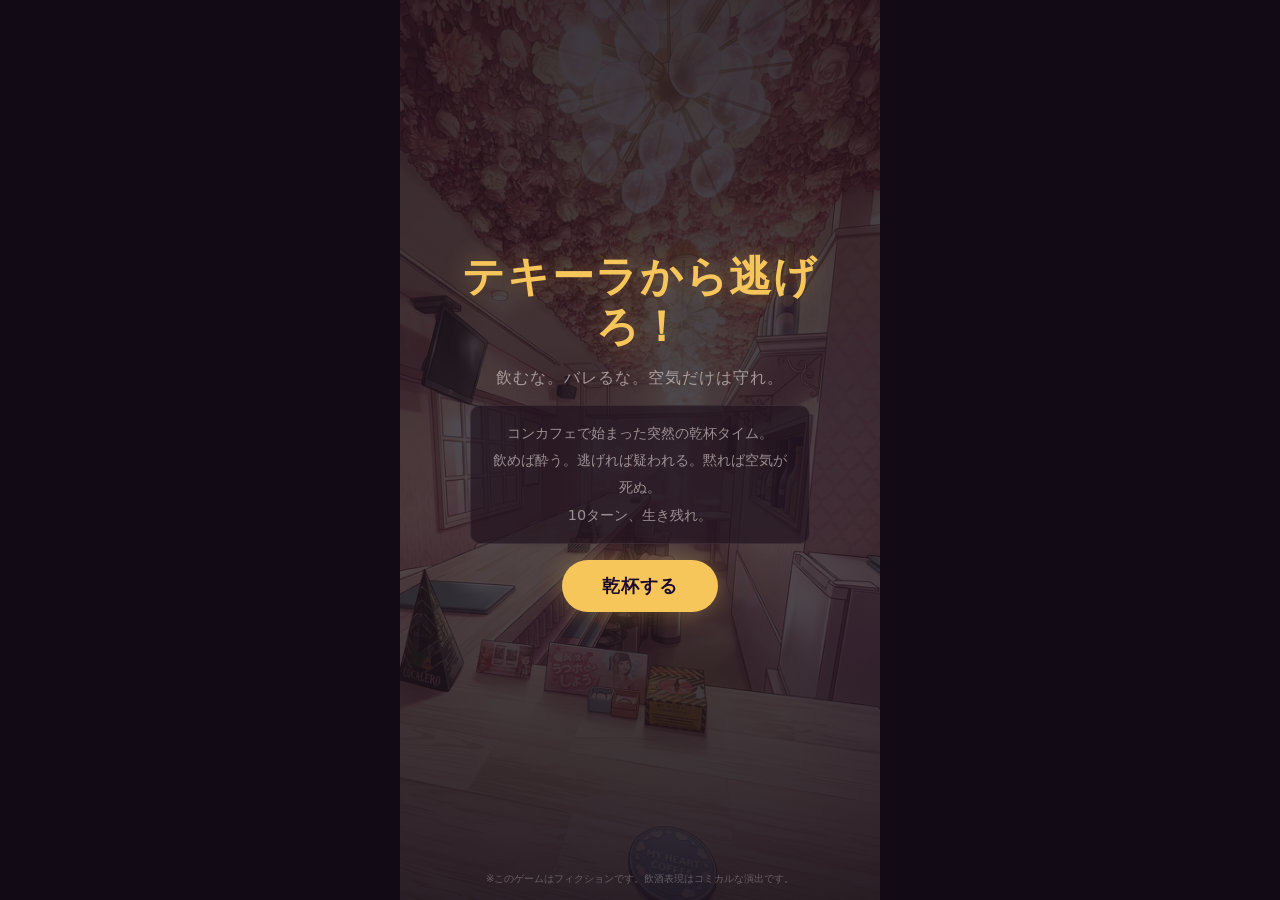
==== index.html @ 9890e057 "feat: initial release of tequila-escape game 10-turn command selection browser game built with vanil" ====
<!DOCTYPE html>
<html lang="ja">
<head>
  <meta charset="UTF-8">
  <meta name="viewport" content="width=device-width, initial-scale=1.0, maximum-scale=1.0, user-scalable=no">
  <title>テキーラから逃げろ！</title>
  <style>
    :root {
      --bg:       #120B16;
      --panel:    #21131F;
      --card:     #2A1A24;
      --text:     #F8EDEB;
      --text-dim: rgba(248,237,235,.55);
      --gold:     #F6C65B;
      --gold-dim: rgba(246,198,91,.18);
      --red:      #E84A5F;
      --red-dim:  rgba(232,74,95,.2);
      --mint:     #7DFFC4;
      --mint-dim: rgba(125,255,196,.18);
      --blue:     #6C8CFF;
      --blue-dim: rgba(108,140,255,.2);
      --border:   rgba(248,237,235,.08);
    }
    * { margin:0; padding:0; box-sizing:border-box; }
    html, body { height:100%; }
    body {
      background: var(--bg);
      color: var(--text);
      font-family: 'Hiragino Kaku Gothic ProN','Noto Sans JP',system-ui,sans-serif;
      display: flex;
      justify-content: center;
      overflow: hidden;
      -webkit-text-size-adjust: 100%;
    }
    #app {
      width: 100%;
      max-width: 480px;
      height: 100svh;
      position: relative;
      background:
        linear-gradient(180deg, rgba(18,11,22,.82) 0%, rgba(18,11,22,.72) 60%, rgba(18,11,22,.88) 100%),
        url('assets/bg.jpg') center/cover no-repeat;
      background-color: var(--bg);
      display: flex;
      flex-direction: column;
      padding-bottom: env(safe-area-inset-bottom);
    }
    .screen { width:100%; height:100%; display:none; flex-direction:column; }
    .screen.active { display:flex; }

    /* ─── TITLE ─── */
    #title-screen {
      align-items: center;
      justify-content: center;
      padding: 28px 24px 64px;
      text-align: center;
      gap: 16px;
      position: relative;
    }
    #title-screen h1 {
      font-size: clamp(2rem,9vw,2.6rem);
      font-weight: 900;
      letter-spacing: .04em;
      line-height: 1.2;
      color: var(--gold);
      text-shadow: 0 0 24px rgba(246,198,91,.4);
    }
    .title-sub {
      font-size: clamp(.88rem,3.6vw,1rem);
      color: var(--text-dim);
      letter-spacing: .06em;
    }
    .title-desc {
      font-size: .9rem;
      color: var(--text-dim);
      line-height: 1.9;
      white-space: pre-line;
      background: rgba(33,19,31,.7);
      border: 1px solid var(--border);
      border-radius: 10px;
      padding: 14px 16px;
      max-width: 340px;
    }
    .title-disclaimer {
      position: absolute;
      bottom: 14px;
      left: 12px; right: 12px;
      font-size: .65rem;
      color: rgba(248,237,235,.3);
    }
    .primary-btn {
      padding: 14px 40px;
      font-size: 1.1rem;
      font-weight: bold;
      background: var(--gold);
      color: #1a0a2e;
      border: none;
      border-radius: 999px;
      cursor: pointer;
      letter-spacing: .06em;
      box-shadow: 0 0 24px rgba(246,198,91,.35);
    }
    .primary-btn:active { transform: scale(.96); }

    /* ─── HUD ─── */
    #game-screen { padding: 10px 10px 8px; gap: 7px; }
    .hud {
      background: rgba(33,19,31,.9);
      border: 1px solid var(--border);
      border-radius: 10px;
      padding: 8px 12px;
    }
    .hud-turn {
      font-size: .75rem;
      color: var(--text-dim);
      letter-spacing: .12em;
      margin-bottom: 6px;
    }
    .hud-turn strong { color: var(--gold); font-variant-numeric: tabular-nums; }
    .hud-grid {
      display: grid;
      grid-template-columns: 1fr 1fr;
      gap: 4px 10px;
    }
    .hud-cell { min-width: 0; }
    .hud-row {
      display: flex;
      align-items: center;
    }
    .hud-label {
      font-size: .72rem;
      color: var(--text-dim);
      min-width: 32px;
      flex-shrink: 0;
      letter-spacing: .04em;
    }
    .gauge {
      flex: 1;
      height: 6px;
      background: rgba(0,0,0,.5);
      border-radius: 3px;
      margin: 0 6px;
      overflow: hidden;
    }
    .gauge-fill {
      height: 100%;
      width: 0%;
      border-radius: 3px;
      transition: width .35s ease;
    }
    .gauge-fill.drunk     { background: var(--red); }
    .gauge-fill.suspicion { background: var(--gold); }
    .gauge-fill.tension   { background: var(--mint); }
    .gauge-fill.cast      { background: var(--gold); }
    .gauge-value {
      min-width: 24px;
      text-align: right;
      font-variant-numeric: tabular-nums;
      font-size: .72rem;
      color: var(--text);
    }
    .gauge-delta {
      min-width: 28px;
      text-align: right;
      font-size: .68rem;
      font-weight: bold;
      opacity: 0;
      pointer-events: none;
    }
    .gauge-delta.pos { color: var(--red);  animation: deltaFloat .9s ease-out forwards; }
    .gauge-delta.neg { color: var(--mint); animation: deltaFloat .9s ease-out forwards; }
    .gauge-delta.pos.cast-delta { color: var(--gold); }
    @keyframes deltaFloat {
      0%   { opacity: 1; transform: translateY(0); }
      100% { opacity: 0; transform: translateY(-10px); }
    }
    .cast-status {
      font-size: .6rem;
      color: var(--gold);
      text-align: right;
      min-height: 10px;
      letter-spacing: .04em;
      opacity: .85;
    }
    /* ゲージ危険域・勝利接近パルス */
    .gauge-fill.drunk.danger { animation: gaugePulse .8s ease-in-out infinite; }
    .gauge-fill.suspicion.danger { animation: gaugePulse .8s ease-in-out infinite; }
    .gauge-fill.tension.crit { animation: gaugePulse .8s ease-in-out infinite; }
    .gauge-fill.cast.near-win { animation: gaugePulse .7s ease-in-out infinite; }
    @keyframes gaugePulse { 0%,100%{filter:brightness(1)} 50%{filter:brightness(1.6)} }

    /* ─── SITUATION TAG ─── */
    .situation-tag {
      display: flex;
      align-items: center;
      gap: 6px;
      align-self: flex-start;
    }
    .sit-badge {
      font-size: .62rem;
      font-weight: bold;
      color: var(--gold);
      background: rgba(246,198,91,.12);
      border: 1px solid rgba(246,198,91,.3);
      border-radius: 999px;
      padding: 2px 8px;
      letter-spacing: .06em;
    }
    .sit-mood {
      font-size: .62rem;
      color: var(--text-dim);
      font-style: italic;
      overflow: hidden;
      white-space: nowrap;
      text-overflow: ellipsis;
      max-width: 200px;
    }

    /* ─── STAGE ─── */
    .stage {
      flex: 1;
      position: relative;
      background: rgba(33,19,31,.5);
      border: 1px solid var(--border);
      border-radius: 12px;
      display: flex;
      flex-direction: column;
      align-items: center;
      gap: 6px;
      padding: 10px 10px 0;
      min-height: 0;
      overflow: hidden;
    }
    .speech {
      background: var(--text);
      color: var(--bg);
      border-radius: 12px;
      padding: 9px 14px;
      max-width: 92%;
      font-size: .88rem;
      line-height: 1.5;
      position: relative;
      min-height: 48px;
      display: flex;
      align-items: center;
      justify-content: center;
      text-align: center;
      flex-shrink: 0;
      z-index: 2;
    }
    .speech::after {
      content: '';
      position: absolute;
      bottom: -7px;
      left: 50%;
      transform: translateX(-50%);
      border-left: 7px solid transparent;
      border-right: 7px solid transparent;
      border-top: 7px solid var(--text);
    }
    .character-name {
      font-size: .75rem;
      font-weight: bold;
      color: var(--gold);
      letter-spacing: .08em;
      flex-shrink: 0;
      z-index: 2;
    }
    .character {
      position: relative;
      flex: 1;
      width: 100%;
      min-height: 0;
      display: flex;
      align-items: flex-end;
      justify-content: center;
    }
    .char-art {
      align-self: stretch;
      width: auto;
      max-width: 100%;
      object-fit: contain;
      object-position: center bottom;
      opacity: 0;
      transition: opacity .4s;
      display: block;
      min-width: 0;
    }
    .char-art.loaded { opacity: 1; }
    .char-art.loaded ~ .char-base { display: none; }
    .char-base {
      position: absolute;
      font-size: 64px;
      bottom: 8px;
      left: 50%;
      transform: translateX(-50%);
    }
    .char-eyes {
      position: absolute;
      top: 22%;
      left: 50%;
      transform: translate(-50%,-50%);
      font-size: 24px;
      letter-spacing: 8px;
      opacity: 0;
      pointer-events: none;
      filter: drop-shadow(0 0 6px #ff0040);
      transition: opacity .35s;
      z-index: 3;
    }
    .sparkles {
      position: absolute;
      inset: 0;
      pointer-events: none;
      overflow: hidden;
      opacity: 0;
      transition: opacity .4s;
    }
    #app.hype .sparkles { opacity: 1; }
    .sparkle {
      position: absolute;
      font-size: 14px;
      animation: sparkleFloat 2.4s ease-in-out infinite;
    }
    .sparkle:nth-child(1){top:12%;left:18%;animation-delay:0s}
    .sparkle:nth-child(2){top:22%;right:14%;animation-delay:.4s}
    .sparkle:nth-child(3){top:45%;left:8%;animation-delay:.8s}
    .sparkle:nth-child(4){top:35%;right:22%;animation-delay:1.2s;font-size:18px}
    .sparkle:nth-child(5){top:60%;left:28%;animation-delay:1.6s}
    .sparkle:nth-child(6){top:18%;left:48%;animation-delay:2.0s;font-size:16px}
    @keyframes sparkleFloat {
      0%,100%{transform:translateY(0) scale(.7);opacity:0}
      30%{opacity:1}
      50%{transform:translateY(-12px) scale(1.1);opacity:1}
      70%{opacity:.6}
    }

    /* ─── ACTION RESULT ─── */
    .action-result {
      background: rgba(33,19,31,.85);
      border-left: 2px solid var(--gold);
      border-radius: 0 8px 8px 0;
      padding: 7px 12px;
      font-size: .78rem;
      color: var(--text-dim);
      line-height: 1.5;
      min-height: 36px;
      opacity: 0;
      transition: opacity .2s;
      align-self: stretch;
    }
    .action-result.show { opacity: 1; }

    /* ─── COMMAND CARDS ─── */
    .commands {
      display: grid;
      grid-template-columns: 1fr 1fr;
      gap: 7px;
    }
    .cmd-card {
      background: var(--card);
      border: 1px solid rgba(246,198,91,.18);
      border-radius: 12px;
      padding: 9px 10px 8px;
      display: flex;
      flex-direction: column;
      gap: 3px;
      cursor: pointer;
      text-align: left;
      color: var(--text);
      min-height: 84px;
      transition: transform .12s ease, box-shadow .12s ease, background .12s;
      -webkit-tap-highlight-color: transparent;
    }
    .cmd-card:active {
      transform: scale(.93) translateY(2px);
      box-shadow: 0 0 0 1px rgba(246,198,91,.35), inset 0 4px 10px rgba(0,0,0,.55);
      background: rgba(246,198,91,.07);
    }
    .cmd-card:disabled { opacity:.4; cursor:not-allowed; transform:none; }
    .cmd-card.back { border-color: rgba(108,140,255,.3); }
    .cmd-card.back .cmd-name { color: var(--blue); }
    .cmd-top {
      display: flex;
      align-items: center;
      gap: 6px;
    }
    .cmd-icon { font-size: 1rem; line-height: 1; }
    .cmd-name { font-size: .9rem; font-weight: 700; color: var(--gold); line-height: 1.1; }
    .cmd-desc { font-size: .68rem; color: var(--text-dim); line-height: 1.3; }
    .cmd-effect { font-size: .64rem; color: rgba(125,255,196,.7); margin-top: auto; letter-spacing: .02em; }
    .cmd-card.back .cmd-effect { color: rgba(108,140,255,.6); }

    /* ─── RESULT SCREEN ─── */
    #result-screen {
      align-items: center;
      justify-content: center;
      padding: 20px 16px;
      gap: 16px;
      text-align: center;
    }
    .result-frame {
      width: 100%;
      max-width: 380px;
      padding: 22px 18px;
      background: linear-gradient(180deg, rgba(33,19,31,.9), rgba(18,11,22,.95));
      border-radius: 18px;
      position: relative;
      box-shadow: 0 0 0 1px rgba(246,198,91,.25), 0 0 28px rgba(246,198,91,.15);
    }
    .result-verdict {
      font-size: .8rem;
      letter-spacing: .25em;
      color: var(--text-dim);
      margin-bottom: 4px;
    }
    .result-verdict.win  { color: var(--gold); text-shadow: 0 0 8px rgba(246,198,91,.5); }
    .result-verdict.lose { color: var(--red);  text-shadow: 0 0 8px rgba(232,74,95,.5); }
    .result-title-big {
      font-size: clamp(1.4rem,7vw,1.9rem);
      font-weight: 900;
      color: var(--gold);
      line-height: 1.25;
      margin-bottom: 8px;
      word-break: keep-all;
    }
    .result-oneliner {
      font-size: .82rem;
      color: var(--text-dim);
      font-style: italic;
      margin-bottom: 12px;
      line-height: 1.5;
    }
    .result-score-label {
      font-size: .65rem;
      color: var(--text-dim);
      letter-spacing: .3em;
      margin-bottom: 2px;
    }
    .result-score-big {
      font-size: clamp(2.2rem,11vw,2.8rem);
      font-weight: 900;
      color: var(--text);
      font-variant-numeric: tabular-nums;
      line-height: 1;
      margin-bottom: 14px;
    }
    .result-stats-card {
      background: rgba(0,0,0,.3);
      border: 1px solid var(--border);
      border-radius: 10px;
      padding: 10px 14px;
      font-size: .84rem;
      line-height: 1.8;
      text-align: left;
    }
    .stats-row { display:flex; justify-content:space-between; align-items:center; }
    .stats-key { color: var(--text-dim); }
    .stats-val { font-weight:bold; font-variant-numeric:tabular-nums; }
    .result-actions {
      display: flex;
      flex-direction: column;
      gap: 10px;
      width: 100%;
      max-width: 320px;
    }
    .secondary-btn {
      padding: 12px 24px;
      font-size: .95rem;
      background: rgba(248,237,235,.08);
      color: var(--text);
      border: 1px solid var(--border);
      border-radius: 999px;
      cursor: pointer;
    }
    .secondary-btn:active { transform: scale(.97); }

    /* ─── OVERLAYS ─── */
    /* カットイン（飲んだフリ失敗） */
    #cutin {
      position: absolute;
      inset: 0;
      z-index: 100;
      display: flex;
      align-items: center;
      justify-content: center;
      background: rgba(0,0,0,0);
      pointer-events: none;
      opacity: 0;
    }
    #cutin.show { animation: cutinBg .9s ease-out; }
    @keyframes cutinBg {
      0%  { opacity:0; background:rgba(0,0,0,0); }
      15% { opacity:1; background:rgba(10,0,5,.8); }
      85% { opacity:1; background:rgba(10,0,5,.65); }
      100%{ opacity:0; background:rgba(0,0,0,0); }
    }
    .cutin-text {
      font-size: 1.6rem;
      font-weight: 900;
      color: #fff;
      text-shadow: 0 0 16px var(--red), 0 0 32px var(--red);
      background: rgba(18,5,10,.95);
      border: 2px solid var(--red);
      border-radius: 8px;
      padding: 16px 24px;
      transform: rotate(-4deg) scale(0);
      letter-spacing: .04em;
    }
    #cutin.show .cutin-text { animation: cutinText .9s cubic-bezier(.1,1.4,.2,1); }
    @keyframes cutinText {
      0%  { transform:rotate(-4deg) scale(0); opacity:0; }
      18% { transform:rotate(-4deg) scale(1.22); opacity:1; }
      78% { transform:rotate(-4deg) scale(1.05); opacity:1; }
      100%{ transform:rotate(-4deg) scale(.88); opacity:0; }
    }

    /* 乾杯エフェクト */
    #drink-effect {
      position: absolute;
      inset: 0;
      z-index: 90;
      display: flex;
      align-items: center;
      justify-content: center;
      pointer-events: none;
      opacity: 0;
    }
    #drink-effect.show { animation: drinkFade .65s ease-out; }
    @keyframes drinkFade {
      0%  { opacity:0; }
      20% { opacity:1; }
      80% { opacity:1; }
      100%{ opacity:0; }
    }
    .drink-effect-text {
      font-size: 2.6rem;
      font-weight: 900;
      color: var(--gold);
      text-shadow: 0 0 24px rgba(246,198,91,.8), 0 0 48px rgba(246,198,91,.4);
      letter-spacing: .08em;
      transform: scale(0);
    }
    #drink-effect.show .drink-effect-text { animation: drinkText .65s cubic-bezier(.2,1.5,.3,1); }
    @keyframes drinkText {
      0%  { transform:scale(0); }
      35% { transform:scale(1.25); }
      100%{ transform:scale(.9); }
    }

    /* セーフエフェクト */
    #safe-effect {
      position: absolute;
      inset: 0;
      z-index: 90;
      display: flex;
      align-items: center;
      justify-content: center;
      pointer-events: none;
      opacity: 0;
    }
    #safe-effect.show { animation: drinkFade .7s ease-out; }
    .safe-effect-text {
      font-size: 1.8rem;
      font-weight: 900;
      color: var(--mint);
      text-shadow: 0 0 20px rgba(125,255,196,.7);
      letter-spacing: .06em;
      transform: scale(0);
    }
    #safe-effect.show .safe-effect-text { animation: drinkText .7s cubic-bezier(.2,1.5,.3,1); }

    /* キャスト前に出る */
    .character.forward { animation: charForward .5s ease-out; }
    @keyframes charForward {
      0%  { transform:translateY(0); }
      40% { transform:translateY(-10px) scale(1.04); }
      100%{ transform:translateY(0); }
    }

    /* ─── AMBIENT EFFECTS ─── */
    @keyframes drunkShake {
      0%,100%{transform:translate(0,0)}
      20%{transform:translate(-1.5px,1px)}
      40%{transform:translate(1.5px,-1px)}
      60%{transform:translate(-1px,1.5px)}
      80%{transform:translate(1px,-1.5px)}
    }
    #app.drunk-high { animation: drunkShake .28s infinite; }
    #app.drunk-high .stage { filter: blur(.5px); }
    #app.drunk-high .gauge-fill.drunk { animation: gaugePulse .7s ease-in-out infinite !important; }

    #app.creepy {
      background:
        linear-gradient(180deg, rgba(28,0,14,.92) 0%, rgba(10,0,8,.96) 100%),
        url('assets/bg.jpg') center/cover no-repeat;
      background-color: #0a0008;
    }
    #app.creepy .stage { background: rgba(40,0,20,.6); border-color: rgba(232,74,95,.3); }
    #app.creepy .speech { background: #ede0e4; color: #2a000a; }
    #app.creepy .char-eyes { opacity:1; animation: creepyPulse 1.4s ease-in-out infinite; }
    #app.creepy .gauge-fill.suspicion { animation: gaugePulse .7s ease-in-out infinite !important; }
    @keyframes creepyPulse {
      0%,100%{transform:translate(-50%,-50%) scale(1)}
      50%{transform:translate(-50%,-50%) scale(1.2); filter:drop-shadow(0 0 12px #ff003d)}
    }

    #app.hype .stage { border-color: rgba(246,198,91,.3); box-shadow: inset 0 0 20px rgba(246,198,91,.08); }
    #app.hype .char-art { filter: drop-shadow(0 0 18px rgba(246,198,91,.5)); }
    #app.hype .gauge-fill.tension { animation: gaugePulse .7s ease-in-out infinite !important; }

    #app.cold { filter: saturate(.4) brightness(.65); }
    #app.cold .stage { border-color: rgba(108,140,255,.2); }
    #app.cold .speech { background: #cfd4e2; color: #1a1a2a; }

    /* ─── TOAST ─── */
    .toast {
      position: fixed;
      bottom: 24px;
      left: 50%;
      transform: translateX(-50%);
      background: rgba(0,0,0,.85);
      color: var(--text);
      padding: 8px 16px;
      border-radius: 999px;
      font-size: .82rem;
      opacity: 0;
      pointer-events: none;
      transition: opacity .3s;
      white-space: nowrap;
    }
    .toast.show { opacity:1; }

    @media (prefers-reduced-motion: reduce) {
      #app.drunk-high { animation:none; }
      .sparkle,.char-eyes,.gauge-fill { animation:none !important; }
      #cutin.show, #cutin.show .cutin-text,
      #drink-effect.show, #drink-effect.show .drink-effect-text,
      #safe-effect.show, #safe-effect.show .safe-effect-text,
      .character.forward { animation-duration:.15s; }
    }
  </style>
</head>
<body>
<div id="app">

  <!-- ─── TITLE ─── -->
  <div id="title-screen" class="screen active">
    <h1>テキーラから逃げろ！</h1>
    <div class="title-sub">飲むな。バレるな。空気だけは守れ。</div>
    <div class="title-desc">コンカフェで始まった突然の乾杯タイム。
飲めば酔う。逃げれば疑われる。黙れば空気が死ぬ。
10ターン、生き残れ。</div>
    <button id="start-btn" class="primary-btn">乾杯する</button>
    <div class="title-disclaimer">※このゲームはフィクションです。飲酒表現はコミカルな演出です。</div>
  </div>

  <!-- ─── GAME ─── -->
  <div id="game-screen" class="screen">
    <div class="hud">
      <div class="hud-turn">TURN <strong id="turn-display">1 / 10</strong></div>
      <div class="hud-grid">
        <div class="hud-cell">
          <div class="hud-row">
            <span class="hud-label">酔い</span>
            <div class="gauge"><div id="drunk-fill" class="gauge-fill drunk"></div></div>
            <span id="drunk-value" class="gauge-value">0</span>
            <span id="drunk-delta" class="gauge-delta"></span>
          </div>
        </div>
        <div class="hud-cell">
          <div class="hud-row">
            <span id="cast-label" class="hud-label"></span>
            <div class="gauge"><div id="castDrunk-fill" class="gauge-fill cast"></div></div>
            <span id="castDrunk-value" class="gauge-value">0</span>
            <span id="castDrunk-delta" class="gauge-delta"></span>
          </div>
          <div id="cast-status" class="cast-status"></div>
        </div>
        <div class="hud-cell">
          <div class="hud-row">
            <span class="hud-label">疑惑</span>
            <div class="gauge"><div id="suspicion-fill" class="gauge-fill suspicion"></div></div>
            <span id="suspicion-value" class="gauge-value">20</span>
            <span id="suspicion-delta" class="gauge-delta"></span>
          </div>
        </div>
        <div class="hud-cell">
          <div class="hud-row">
            <span class="hud-label">空気</span>
            <div class="gauge"><div id="tension-fill" class="gauge-fill tension"></div></div>
            <span id="tension-value" class="gauge-value">60</span>
            <span id="tension-delta" class="gauge-delta"></span>
          </div>
        </div>
      </div>
    </div>

    <div class="situation-tag">
      <span id="sit-badge" class="sit-badge">通常乾杯</span>
      <span id="sit-mood" class="sit-mood"></span>
    </div>

    <div class="stage">
      <div id="speech" class="speech">えへへ、せーのでいこ？</div>
      <div class="character-name">みるく</div>
      <div class="character">
        <img class="char-art" src="assets/milk.png" alt="" aria-hidden="true"
             onload="this.classList.add('loaded')"
             onerror="this.style.display='none'">
        <span class="char-base" aria-hidden="true">🥃</span>
        <span class="char-eyes" aria-hidden="true">👁👁</span>
      </div>
      <div class="sparkles" aria-hidden="true">
        <span class="sparkle">✨</span><span class="sparkle">✨</span>
        <span class="sparkle">⭐</span><span class="sparkle">✨</span>
        <span class="sparkle">💖</span><span class="sparkle">✨</span>
      </div>
    </div>

    <div id="action-result" class="action-result"></div>
    <div id="commands" class="commands"></div>

    <div id="cutin" aria-live="polite"><div class="cutin-text">今、飲んでなかったよね？</div></div>
    <div id="drink-effect"><span class="drink-effect-text">カンッ！</span></div>
    <div id="safe-effect"><span class="safe-effect-text">セーフ……？</span></div>
  </div>

  <!-- ─── RESULT ─── -->
  <div id="result-screen" class="screen">
    <div class="result-frame">
      <div id="result-verdict" class="result-verdict">— RESULT —</div>
      <div id="result-title" class="result-title-big"></div>
      <div id="result-oneliner" class="result-oneliner"></div>
      <div class="result-score-label">SCORE</div>
      <div id="result-score" class="result-score-big">0</div>
      <div id="result-stats" class="result-stats-card"></div>
    </div>
    <div class="result-actions">
      <button id="retry-btn" class="primary-btn">もう一度乾杯する</button>
      <button id="copy-btn" class="secondary-btn">結果をコピー</button>
    </div>
  </div>

  <div id="toast" class="toast"></div>
</div>

<script>
// ──────────────────────────────
// キャスト設定（将来的に差し替え可能）
// ──────────────────────────────
const castName = 'みるく';

// ──────────────────────────────
// 状態
// ──────────────────────────────
const initialState = () => ({
  turn: 1, maxTurn: 10,
  playerDrunk: 0, castDrunk: 0,
  suspicion: 20, tension: 60,
  score: 0, chekiLeft: 3, toiletCount: 0,
  lastWasToilet: false, divertStreak: 0,
  commandMode: 'main',
  lastAction: null,
  lastDeltas: { drunk: 0, suspicion: 0, tension: 0, castDrunk: 0 },
  endReason: null,
  situation: null,
});
let state = initialState();

// ──────────────────────────────
// 場面（状況カード）
// ──────────────────────────────
const situations = [
  { id: 'normal',      weight: 3, label: '通常乾杯',     mood: '' },
  { id: 'watch',       weight: 2, label: '監視ターン',   mood: '「今日はちゃんと見るからね？」',    fakePenalty: 15 },
  { id: 'hype',        weight: 1, label: '盛り上がり',   mood: '「今の流れ、めっちゃ楽しい！」',    drinkTensBonus: 5, divertFailBonus: 5 },
  { id: 'waterAlert',  weight: 1, label: '水バレ注意',   mood: '「そのグラス、なに飲んでるの？」',  waterPenalty: 10 },
  { id: 'chekiChance', weight: 1, label: 'チェキチャンス',mood: '「今なら盛れてるかも」',           chekiSusBonus: 5, chekiTensBonus: 5 },
];
function pickSituation() {
  const total = situations.reduce((s,x) => s + x.weight, 0);
  let r = Math.random() * total;
  for (const s of situations) { r -= s.weight; if (r <= 0) return s; }
  return situations[0];
}

// ──────────────────────────────
// セリフ
// ──────────────────────────────
const lines = {
  normal:     ['えへへ、せーのでいこ？','逃げないよね？','今日、飲める日って聞いたよ？','乾杯って信頼関係だからね？','グラス持った？ いくよ？','一緒に飲むと楽しいよね？','まだ始まったばっかりだよ？'],
  suspicious: ['あれ？ 今ほんとに飲んだ？','グラス、減ってなくない？','口、ついてた？','今ちょっと避けたよね？','ねえ、目そらした？','ちゃんと見てるよ？','バレないと思ってる？'],
  drunk:      ['顔、赤くなってきたね','大丈夫？ 目が合ってないよ？','ちょっとふわふわしてきた？','無理してない？ でも、もう一杯だけ','終電、覚えてる？'],
  lowTension: ['あれ、急に静かじゃない？','楽しくない？','もしかして帰りたい？','ノリ悪くなってきた？','乾杯の空気、消えたね'],
  castDrunk:  ['あれ、私の方が飲んでる？','ちょっと楽しくなってきたかも','もう一杯だけなら……たぶん','なんか今日、強いじゃん','ふふ、まだいける……かも'],
  caught:     ['今、飲んでなかったよね？','グラス、見てたよ','それはさすがに雑','逃げ方、下手すぎ','はい、現行犯です'],
};
function pickLine() {
  if (state.lastAction === 'fakeFail') return rand(lines.caught);
  if (state.castDrunk >= 60) return rand(lines.castDrunk);
  if (state.suspicion >= 70) return rand(lines.suspicious);
  if (state.playerDrunk >= 70) return rand(lines.drunk);
  if (state.tension <= 30) return rand(lines.lowTension);
  return rand(lines.normal);
}

// ──────────────────────────────
// 行動結果テキスト
// ──────────────────────────────
const actionTexts = {
  drink:      ['カンッ！ 覚悟を決めて飲んだ。','乾杯。一瞬だけ場が温まった。','飲んだ。それだけは嘘じゃない。'],
  fakeOk:     ['グラスを傾ける角度だけは完璧だった。','セーフ……たぶん。口を少し濡らす程度でいけた。','みるくの視線がグラスから離れた。'],
  fakeFail:   ['飲んでいないことが、一瞬でバレた。','グラスを動かす手が、嘘をついた。','目が合った。その瞬間、すべてが終わった。'],
  divertOk:   ['話題転換に成功。みるくの視線がやわらいだ。','絶妙な一言で、グラスから目を離させた。','会話で時間を稼いだ。今だけは安全だ。'],
  divertFail: ['逆効果だった。視線がグラスに戻ってきた。','話が滑った。場の温度が下がった。','タイミングが悪すぎた。疑惑が深まった。'],
  water:      ['こっそり水を補充した。バレていないといいが。','グラスの中身が静かに薄まった。怪しまれたかもしれない。'],
  cheki:      ['チェキで時間を稼いだ。スコアは犠牲にした。','笑顔だけは本物だった。場を乗り切った。'],
  toilet:     ['トイレという名の現実逃避。戻ったら何か変わっているか。','少しだけ酔いを流した。でも席を外しすぎた。'],
};

// ──────────────────────────────
// 結果一言
// ──────────────────────────────
const resultMessages = {
  survive:    ['最後まで空気を守り抜いた。','バレそうでバレない、ギリギリの夜だった。','10ターン、立ち続けた。今夜は勝ちだ。'],
  castDrunk:  ['乾杯を制した。あなたが仕掛けた夜だった。','みるくが先に落ちた。作戦勝ちだ。'],
  drunk:      ['飲みすぎた。終電はもうない。','足元がふらついた瞬間、すべてが終わった。'],
  suspicion:  ['グラスを見られた。それがすべてだった。','バレた。言い訳の余地は、なかった。'],
  tension:    ['空気が冷えた。乾杯は終わった。','場の温度が下がり、誰も笑わなかった。'],
};

// ──────────────────────────────
// コマンド定義
// ──────────────────────────────
const commandsMain = [
  { id:'drink',  icon:'🥃', label:'本当に飲む',   desc:'信頼を守るが、酔いが進む',       effect:'酔い↑↑ / 疑惑↓' },
  { id:'fake',   icon:'🎭', label:'飲んだフリ',   desc:'通れば強い。バレたら終わる',     effect:'キャスト酔い↑ / 疑惑↑' },
  { id:'divert', icon:'💬', label:'話を逸らす',   desc:'会話で空気を変える',             effect:'疑惑↓ / 連発注意' },
  { id:'other',  icon:'⋯',  label:'逃げ道を探す', desc:'水・チェキ・トイレ',             effect:'' },
];
const commandsOther = [
  { id:'water',  icon:'💧', label:'水を飲む',     desc:'酔いを抑えるが怪しまれる',       effect:'酔い↓ / 疑惑↑' },
  { id:'cheki',  icon:'📸', label:'チェキに逃げる',desc:'残り{n}回 / 空気回復',          effect:'疑惑↓ / 空気↑' },
  { id:'toilet', icon:'🚻', label:'トイレ',       desc:'酔いを流すが、不審がられる',     effect:'酔い↓↓ / 疑惑↑↑' },
  { id:'back',   icon:'↩',  label:'戻る',         desc:'通常コマンドへ',                 effect:'', back:true },
];

// ──────────────────────────────
// ユーティリティ
// ──────────────────────────────
function rand(arr) { return arr[Math.floor(Math.random() * arr.length)]; }
function clamp(v,lo,hi) { return Math.max(lo, Math.min(hi, v)); }
function $(id) { return document.getElementById(id); }

// ──────────────────────────────
// コマンド処理
// ──────────────────────────────
function applyCommand(id) {
  if (id === 'other') { state.commandMode = 'other'; render(); return; }
  if (id === 'back')  { state.commandMode = 'main';  render(); return; }

  const sit = state.situation || situations[0];
  const before = { drunk: state.playerDrunk, sus: state.suspicion, ten: state.tension, cast: state.castDrunk };
  let acted = true;
  let toiletThisTurn = false;

  switch (id) {
    case 'drink':
      state.playerDrunk += 22;
      state.castDrunk   += 8;
      state.suspicion   -= 12;
      state.tension     += 8;
      if (sit.id === 'hype') state.tension += (sit.drinkTensBonus || 0);
      state.lastAction = 'drink';
      break;
    case 'fake': {
      const penalty = sit.id === 'watch' ? (sit.fakePenalty || 0) : 0;
      const rate = clamp(70 - state.suspicion * 0.45 + state.tension * 0.2 - penalty, 20, 90);
      if (Math.random() * 100 < rate) {
        state.castDrunk += 15; state.suspicion += 18; state.tension += 8;
        state.lastAction = 'fakeOk';
      } else {
        state.playerDrunk += 5; state.suspicion += 35; state.tension -= 20;
        state.lastAction = 'fakeFail';
      }
      break;
    }
    case 'divert': {
      state.divertStreak += 1;
      const pen = state.divertStreak === 2 ? 15 : state.divertStreak >= 3 ? 30 : 0;
      const rate = clamp(55 + state.tension * 0.35 - state.suspicion * 0.25 - pen, 25, 90);
      if (Math.random() * 100 < rate) {
        state.suspicion -= 22; state.tension += 8;
        state.lastAction = 'divertOk';
      } else {
        state.suspicion += 15;
        state.tension -= 15;
        if (sit.id === 'hype') state.tension += (sit.divertFailBonus || 0);
        state.lastAction = 'divertFail';
      }
      break;
    }
    case 'water':
      state.playerDrunk -= 20; state.suspicion += 18; state.tension -= 5;
      if (sit.id === 'waterAlert') state.suspicion += (sit.waterPenalty || 0);
      state.lastAction = 'water';
      break;
    case 'cheki':
      if (state.chekiLeft <= 0) { showToast('チェキはもう使えない'); return; }
      state.suspicion -= 8; state.tension += 12;
      state.score -= 100; state.chekiLeft -= 1;
      if (sit.id === 'chekiChance') {
        state.suspicion -= (sit.chekiSusBonus || 0);
        state.tension   += (sit.chekiTensBonus || 0);
      }
      state.lastAction = 'cheki';
      break;
    case 'toilet':
      state.playerDrunk -= 30; state.suspicion += 25; state.tension -= 12;
      state.toiletCount += 1;
      if (state.lastWasToilet) state.suspicion += 20;
      toiletThisTurn = true;
      state.lastAction = 'toilet';
      break;
    default:
      acted = false;
  }

  if (!acted) return;

  if (id !== 'divert') state.divertStreak = 0;

  state.playerDrunk = clamp(state.playerDrunk, 0, 100);
  state.castDrunk   = clamp(state.castDrunk,   0, 100);
  state.suspicion   = clamp(state.suspicion,    0, 100);
  state.tension     = clamp(state.tension,      0, 100);
  state.score       = Math.max(0, state.score);
  state.lastWasToilet = toiletThisTurn;

  state.lastDeltas = {
    drunk:     state.playerDrunk - before.drunk,
    suspicion: state.suspicion   - before.sus,
    tension:   state.tension     - before.ten,
    castDrunk: state.castDrunk   - before.cast,
  };

  // 演出
  if (state.lastAction === 'drink')   triggerDrinkEffect();
  if (state.lastAction === 'fakeOk')  triggerSafeEffect();
  if (state.lastAction === 'fakeFail') triggerCutin();

  // スコア加算
  state.score += state.tension * 5 + state.castDrunk * 3 + (100 - state.suspicion) * 2;

  // 終了判定
  if (state.playerDrunk >= 100) { state.endReason = 'drunk';     return endGame(false); }
  if (state.suspicion   >= 100) { state.endReason = 'suspicion'; return endGame(false); }
  if (state.tension     <= 0)   { state.endReason = 'tension';   return endGame(false); }
  if (state.castDrunk   >= 100) { state.endReason = 'castDrunk'; return endGame(true); }
  if (state.turn >= state.maxTurn) { state.endReason = 'survive'; return endGame(true); }

  state.turn += 1;
  state.situation = pickSituation();
  state.commandMode = 'main';
  render();
}

function endGame(isWin) {
  state.score += isWin ? (state.endReason === 'castDrunk' ? 2000 : 1000) : 0;
  state.score = Math.max(0, state.score);
  showResult(isWin);
}

// ──────────────────────────────
// 称号
// ──────────────────────────────
function resolveTitle(isWin) {
  if (!isWin) {
    if (state.endReason === 'drunk')     return '無事終電消失';
    if (state.endReason === 'suspicion') return 'グラス見られおじさん';
    if (state.endReason === 'tension')   return '空気破壊おじさん';
    return '記憶喪失おじさん';
  }
  if (state.endReason === 'castDrunk') return '乾杯の支配者';
  if (state.chekiLeft === 0)           return 'チェキ避難民';
  if (state.toiletCount >= 3)          return '膀胱の戦士';
  if (state.playerDrunk >= 90)         return '限界飲酒回避おじさん';
  if (state.suspicion >= 90)           return 'バレ寸前の魔術師';
  if (state.tension >= 90)             return 'フロアの盛り上げ隊長';
  if (state.playerDrunk < 30)          return '素面の策士';
  if (state.suspicion < 30)            return '自然体の逃亡者';
  return '夜の生還者';
}

// ──────────────────────────────
// 描画
// ──────────────────────────────
function render() {
  $('turn-display').textContent = `${state.turn} / ${state.maxTurn}`;

  setGauge('drunk',     state.playerDrunk, state.lastDeltas.drunk);
  setGauge('suspicion', state.suspicion,   state.lastDeltas.suspicion);
  setGauge('tension',   state.tension,     state.lastDeltas.tension);
  setGauge('castDrunk', state.castDrunk,   state.lastDeltas.castDrunk);

  // 危険域・勝利接近クラス
  $('drunk-fill').classList.toggle('danger',   state.playerDrunk >= 80);
  $('suspicion-fill').classList.toggle('danger', state.suspicion >= 80);
  $('tension-fill').classList.toggle('crit',   state.tension <= 25);
  $('castDrunk-fill').classList.toggle('near-win', state.castDrunk >= 85);

  // キャストステータス
  const castStatus = $('cast-status');
  if      (state.castDrunk >= 85) castStatus.textContent = 'あと少し';
  else if (state.castDrunk >= 60) castStatus.textContent = 'いい感じ';
  else                            castStatus.textContent = '';

  $('speech').textContent = pickLine();

  // 状況タグ
  const sit = state.situation || situations[0];
  $('sit-badge').textContent = sit.label;
  $('sit-mood').textContent  = sit.mood || '';

  // 行動結果テキスト
  const ar = $('action-result');
  const texts = actionTexts[state.lastAction];
  if (texts) {
    ar.textContent = rand(texts);
    ar.classList.remove('show');
    void ar.offsetWidth;
    ar.classList.add('show');
  } else {
    ar.classList.remove('show');
    ar.textContent = '';
  }

  // 環境演出クラス
  const app = $('app');
  app.classList.toggle('drunk-high', state.playerDrunk >= 80);
  app.classList.toggle('creepy',     state.suspicion   >= 80);
  app.classList.toggle('hype',       state.tension     >= 80);
  app.classList.toggle('cold',       state.tension     <= 25);

  // コマンドカード
  const list = state.commandMode === 'main' ? commandsMain : commandsOther;
  const wrap = $('commands');
  wrap.innerHTML = '';
  for (const c of list) {
    const btn = document.createElement('button');
    btn.className = 'cmd-card' + (c.back ? ' back' : '');

    const top = document.createElement('div'); top.className = 'cmd-top';
    const icon = document.createElement('span'); icon.className = 'cmd-icon'; icon.textContent = c.icon;
    const name = document.createElement('span'); name.className = 'cmd-name'; name.textContent = c.label;
    top.append(icon, name);

    const desc = document.createElement('div'); desc.className = 'cmd-desc';
    desc.textContent = c.desc.replace('{n}', state.chekiLeft);

    const eff = document.createElement('div'); eff.className = 'cmd-effect';
    eff.textContent = c.effect;

    btn.append(top, desc, eff);

    if (c.id === 'cheki' && state.chekiLeft <= 0) btn.disabled = true;
    btn.addEventListener('click', () => applyCommand(c.id));
    wrap.appendChild(btn);
  }
}

function setGauge(key, val, delta) {
  $(`${key}-fill`).style.width = val + '%';
  $(`${key}-value`).textContent = val;
  const d = $(`${key}-delta`);
  if (delta) {
    d.textContent = (delta > 0 ? '+' : '') + delta;
    d.className = 'gauge-delta';
    void d.offsetWidth;
    d.classList.add(delta > 0 ? 'pos' : 'neg');
  } else {
    d.className = 'gauge-delta';
    d.textContent = '';
  }
}

// ──────────────────────────────
// 演出
// ──────────────────────────────
function triggerCutin() {
  const c = $('cutin');
  const ch = document.querySelector('.character');
  c.classList.remove('show'); ch.classList.remove('forward');
  void c.offsetWidth;
  c.classList.add('show'); ch.classList.add('forward');
  clearTimeout(triggerCutin._tid);
  triggerCutin._tid = setTimeout(() => { c.classList.remove('show'); ch.classList.remove('forward'); }, 900);
}

function triggerEffect(id, duration) {
  const el = $(id);
  el.classList.remove('show');
  void el.offsetWidth;
  el.classList.add('show');
  clearTimeout(el._tid);
  el._tid = setTimeout(() => el.classList.remove('show'), duration);
}
function triggerDrinkEffect() { triggerEffect('drink-effect', 650); }
function triggerSafeEffect()  { triggerEffect('safe-effect',  700); }

// ──────────────────────────────
// 画面切替
// ──────────────────────────────
function show(id) {
  document.querySelectorAll('.screen').forEach(el => el.classList.remove('active'));
  $(id).classList.add('active');
  if (id !== 'game-screen') {
    $('app').classList.remove('drunk-high','creepy','hype','cold');
  }
}

function startGame() {
  state = initialState();
  state.situation = pickSituation();
  clearTimeout(triggerCutin._tid);
  ['cutin','drink-effect','safe-effect'].forEach(k => $(k).classList.remove('show'));
  document.querySelector('.character')?.classList.remove('forward');
  $('action-result').classList.remove('show');
  $('action-result').textContent = '';
  show('game-screen');
  render();
}

// ──────────────────────────────
// 結果画面
// ──────────────────────────────
function showResult(isWin) {
  const title = resolveTitle(isWin);
  const verdict = $('result-verdict');
  verdict.textContent = isWin ? '— 生還 —' : '— 撃沈 —';
  verdict.classList.toggle('win', isWin);
  verdict.classList.toggle('lose', !isWin);
  $('result-title').textContent = title;

  const msgs = resultMessages[state.endReason] || resultMessages.survive;
  $('result-oneliner').textContent = rand(msgs);

  $('result-score').textContent = state.score.toLocaleString();

  const stats = [
    ['自分の酔い', state.playerDrunk + '%'],
    ['疑惑',       state.suspicion   + '%'],
    ['空気',       state.tension     + '%'],
    ['キャストの酔い', state.castDrunk + '%'],
    ['ターン',     `${state.turn} / ${state.maxTurn}`],
  ];
  const statsEl = $('result-stats');
  statsEl.innerHTML = '';
  for (const [k,v] of stats) {
    const row = document.createElement('div'); row.className = 'stats-row';
    const ks = document.createElement('span'); ks.className = 'stats-key'; ks.textContent = k;
    const vs = document.createElement('span'); vs.className = 'stats-val'; vs.textContent = v;
    row.append(ks, vs);
    statsEl.appendChild(row);
  }

  $('copy-btn').dataset.win   = isWin ? '1' : '0';
  $('copy-btn').dataset.title = title;
  show('result-screen');
}

// ──────────────────────────────
// コピー
// ──────────────────────────────
function copyResult() {
  const btn = $('copy-btn');
  if (btn.dataset.busy === '1') return;
  const isWin  = btn.dataset.win === '1';
  const title  = btn.dataset.title;
  const head   = isWin ? 'テキーラから逃げろ！で生還しました🍻' : 'テキーラから逃げろ！で散りました🍻';
  const tLine  = isWin ? `称号：${title}` : `死因：${title}`;
  const text   = [head, tLine, `スコア：${state.score}`,
    `酔い：${state.playerDrunk}% / 疑惑：${state.suspicion}% / 空気：${state.tension}%`,
    '#テキーラから逃げろ'].join('\n');

  const flash = (msg) => {
    btn.dataset.busy = '1'; btn.textContent = msg;
    clearTimeout(copyResult._tid);
    copyResult._tid = setTimeout(() => { btn.textContent = '結果をコピー'; btn.dataset.busy = '0'; }, 2000);
  };
  const ok = () => flash('コピーしました！');
  const ng = () => flash('コピーできませんでした');

  if (navigator.clipboard && window.isSecureContext) {
    navigator.clipboard.writeText(text).then(ok, () => fallbackCopy(text, ok, ng));
  } else {
    fallbackCopy(text, ok, ng);
  }
}
function fallbackCopy(text, ok, ng) {
  const ta = document.createElement('textarea');
  ta.value = text; ta.style.position = 'fixed'; ta.style.opacity = '0';
  document.body.appendChild(ta); ta.select();
  try { document.execCommand('copy') ? ok() : ng(); } catch { ng(); }
  document.body.removeChild(ta);
}

function showToast(msg) {
  const t = $('toast');
  t.textContent = msg; t.classList.add('show');
  clearTimeout(showToast._tid);
  showToast._tid = setTimeout(() => t.classList.remove('show'), 1500);
}

// ──────────────────────────────
// 初期化
// ──────────────────────────────
$('start-btn').addEventListener('click', startGame);
$('retry-btn').addEventListener('click', startGame);
$('copy-btn').addEventListener('click',  copyResult);
$('cast-label').textContent = castName;
</script>
</body>
</html>
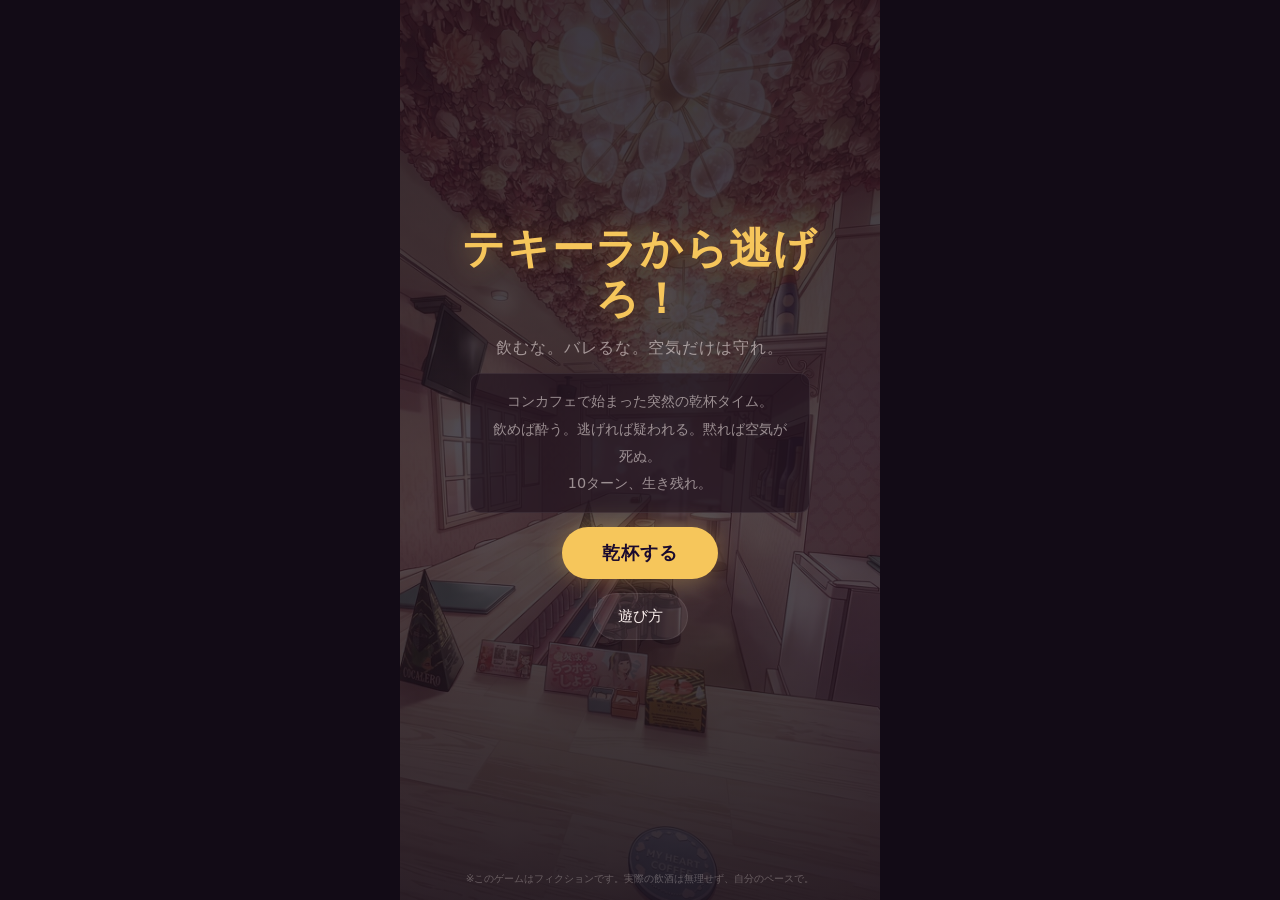
==== commit 84ffa348: "feat: add scene system, judge phase, and UX improvements - Replace situations[] with 6-type scenes[]" ====
--- a/index.html
+++ b/index.html
@@ -54,7 +54,7 @@
       justify-content: center;
       padding: 28px 24px 64px;
       text-align: center;
-      gap: 16px;
+      gap: 14px;
       position: relative;
     }
     #title-screen h1 {
@@ -101,6 +101,16 @@
       box-shadow: 0 0 24px rgba(246,198,91,.35);
     }
     .primary-btn:active { transform: scale(.96); }
+    .secondary-btn {
+      padding: 12px 24px;
+      font-size: .95rem;
+      background: rgba(248,237,235,.08);
+      color: var(--text);
+      border: 1px solid var(--border);
+      border-radius: 999px;
+      cursor: pointer;
+    }
+    .secondary-btn:active { transform: scale(.97); }
 
     /* ─── HUD ─── */
     #game-screen { padding: 10px 10px 8px; gap: 7px; }
@@ -123,10 +133,7 @@
       gap: 4px 10px;
     }
     .hud-cell { min-width: 0; }
-    .hud-row {
-      display: flex;
-      align-items: center;
-    }
+    .hud-row { display: flex; align-items: center; }
     .hud-label {
       font-size: .72rem;
       color: var(--text-dim);
@@ -167,9 +174,8 @@
       opacity: 0;
       pointer-events: none;
     }
-    .gauge-delta.pos { color: var(--red);  animation: deltaFloat .9s ease-out forwards; }
-    .gauge-delta.neg { color: var(--mint); animation: deltaFloat .9s ease-out forwards; }
-    .gauge-delta.pos.cast-delta { color: var(--gold); }
+    .gauge-delta.pos { color: var(--red);  animation: deltaFloat .8s ease-out forwards; }
+    .gauge-delta.neg { color: var(--mint); animation: deltaFloat .8s ease-out forwards; }
     @keyframes deltaFloat {
       0%   { opacity: 1; transform: translateY(0); }
       100% { opacity: 0; transform: translateY(-10px); }
@@ -183,10 +189,10 @@
       opacity: .85;
     }
     /* ゲージ危険域・勝利接近パルス */
-    .gauge-fill.drunk.danger { animation: gaugePulse .8s ease-in-out infinite; }
+    .gauge-fill.drunk.danger    { animation: gaugePulse .8s ease-in-out infinite; }
     .gauge-fill.suspicion.danger { animation: gaugePulse .8s ease-in-out infinite; }
-    .gauge-fill.tension.crit { animation: gaugePulse .8s ease-in-out infinite; }
-    .gauge-fill.cast.near-win { animation: gaugePulse .7s ease-in-out infinite; }
+    .gauge-fill.tension.crit    { animation: gaugePulse .8s ease-in-out infinite; }
+    .gauge-fill.cast.near-win   { animation: gaugePulse .7s ease-in-out infinite; }
     @keyframes gaugePulse { 0%,100%{filter:brightness(1)} 50%{filter:brightness(1.6)} }
 
     /* ─── SITUATION TAG ─── */
@@ -205,6 +211,12 @@
       border-radius: 999px;
       padding: 2px 8px;
       letter-spacing: .06em;
+      transition: background .2s, border-color .2s, color .2s;
+    }
+    .sit-badge.judge-badge {
+      color: var(--red);
+      background: rgba(232,74,95,.15);
+      border-color: rgba(232,74,95,.45);
     }
     .sit-mood {
       font-size: .62rem;
@@ -247,6 +259,7 @@
       text-align: center;
       flex-shrink: 0;
       z-index: 2;
+      transition: background .2s, color .2s;
     }
     .speech::after {
       content: '';
@@ -258,6 +271,13 @@
       border-right: 7px solid transparent;
       border-top: 7px solid var(--text);
     }
+    .speech.judge-speech {
+      background: rgba(200,30,50,.92);
+      color: #fff;
+      text-shadow: 0 0 8px rgba(255,80,80,.5);
+      font-weight: 700;
+    }
+    .speech.judge-speech::after { border-top-color: rgba(200,30,50,.92); }
     .character-name {
       font-size: .75rem;
       font-weight: bold;
@@ -348,6 +368,7 @@
       opacity: 0;
       transition: opacity .2s;
       align-self: stretch;
+      white-space: pre-line;
     }
     .action-result.show { opacity: 1; }
 
@@ -357,6 +378,7 @@
       grid-template-columns: 1fr 1fr;
       gap: 7px;
     }
+    #commands.blocked { pointer-events: none; opacity: .35; }
     .cmd-card {
       background: var(--card);
       border: 1px solid rgba(246,198,91,.18);
@@ -373,23 +395,27 @@
       -webkit-tap-highlight-color: transparent;
     }
     .cmd-card:active {
-      transform: scale(.93) translateY(2px);
+      transform: scale(.96) translateY(2px);
       box-shadow: 0 0 0 1px rgba(246,198,91,.35), inset 0 4px 10px rgba(0,0,0,.55);
       background: rgba(246,198,91,.07);
     }
     .cmd-card:disabled { opacity:.4; cursor:not-allowed; transform:none; }
     .cmd-card.back { border-color: rgba(108,140,255,.3); }
     .cmd-card.back .cmd-name { color: var(--blue); }
-    .cmd-top {
-      display: flex;
-      align-items: center;
-      gap: 6px;
-    }
+    .cmd-card.judge { border-color: rgba(232,74,95,.3); }
+    .cmd-card.judge .cmd-name { color: var(--red); }
+    .cmd-card.pressed { animation: cardPing .25s ease-out; }
+    @keyframes cardPing {
+      0%   { box-shadow: 0 0 0 0 rgba(246,198,91,.55); }
+      100% { box-shadow: 0 0 0 6px rgba(246,198,91,0); }
+    }
+    .cmd-top { display: flex; align-items: center; gap: 6px; }
     .cmd-icon { font-size: 1rem; line-height: 1; }
     .cmd-name { font-size: .9rem; font-weight: 700; color: var(--gold); line-height: 1.1; }
     .cmd-desc { font-size: .68rem; color: var(--text-dim); line-height: 1.3; }
     .cmd-effect { font-size: .64rem; color: rgba(125,255,196,.7); margin-top: auto; letter-spacing: .02em; }
     .cmd-card.back .cmd-effect { color: rgba(108,140,255,.6); }
+    .cmd-card.judge .cmd-effect { color: rgba(232,74,95,.65); }
 
     /* ─── RESULT SCREEN ─── */
     #result-screen {
@@ -428,8 +454,13 @@
       font-size: .82rem;
       color: var(--text-dim);
       font-style: italic;
-      margin-bottom: 12px;
+      margin-bottom: 8px;
       line-height: 1.5;
+    }
+    .lose-note {
+      font-size: .7rem;
+      color: rgba(248,237,235,.4);
+      margin-bottom: 10px;
     }
     .result-score-label {
       font-size: .65rem;
@@ -464,19 +495,8 @@
       width: 100%;
       max-width: 320px;
     }
-    .secondary-btn {
-      padding: 12px 24px;
-      font-size: .95rem;
-      background: rgba(248,237,235,.08);
-      color: var(--text);
-      border: 1px solid var(--border);
-      border-radius: 999px;
-      cursor: pointer;
-    }
-    .secondary-btn:active { transform: scale(.97); }
 
     /* ─── OVERLAYS ─── */
-    /* カットイン（飲んだフリ失敗） */
     #cutin {
       position: absolute;
       inset: 0;
@@ -514,8 +534,6 @@
       78% { transform:rotate(-4deg) scale(1.05); opacity:1; }
       100%{ transform:rotate(-4deg) scale(.88); opacity:0; }
     }
-
-    /* 乾杯エフェクト */
     #drink-effect {
       position: absolute;
       inset: 0;
@@ -547,8 +565,6 @@
       35% { transform:scale(1.25); }
       100%{ transform:scale(.9); }
     }
-
-    /* セーフエフェクト */
     #safe-effect {
       position: absolute;
       inset: 0;
@@ -569,8 +585,6 @@
       transform: scale(0);
     }
     #safe-effect.show .safe-effect-text { animation: drinkText .7s cubic-bezier(.2,1.5,.3,1); }
-
-    /* キャスト前に出る */
     .character.forward { animation: charForward .5s ease-out; }
     @keyframes charForward {
       0%  { transform:translateY(0); }
@@ -598,6 +612,7 @@
     }
     #app.creepy .stage { background: rgba(40,0,20,.6); border-color: rgba(232,74,95,.3); }
     #app.creepy .speech { background: #ede0e4; color: #2a000a; }
+    #app.creepy .speech.judge-speech { background: rgba(200,30,50,.92); color: #fff; }
     #app.creepy .char-eyes { opacity:1; animation: creepyPulse 1.4s ease-in-out infinite; }
     #app.creepy .gauge-fill.suspicion { animation: gaugePulse .7s ease-in-out infinite !important; }
     @keyframes creepyPulse {
@@ -612,6 +627,56 @@
     #app.cold { filter: saturate(.4) brightness(.65); }
     #app.cold .stage { border-color: rgba(108,140,255,.2); }
     #app.cold .speech { background: #cfd4e2; color: #1a1a2a; }
+
+    /* ─── TUTORIAL OVERLAY ─── */
+    .tutorial-overlay {
+      position: fixed;
+      inset: 0;
+      z-index: 200;
+      background: rgba(0,0,0,.88);
+      display: flex;
+      align-items: center;
+      justify-content: center;
+      padding: 20px;
+    }
+    .tutorial-overlay[hidden] { display: none; }
+    .tutorial-card {
+      background: var(--panel);
+      border: 1px solid rgba(246,198,91,.4);
+      border-radius: 16px;
+      padding: 22px 22px 20px;
+      max-width: 340px;
+      width: 100%;
+    }
+    .tutorial-card h2 {
+      color: var(--gold);
+      font-size: 1.05rem;
+      font-weight: 900;
+      text-align: center;
+      letter-spacing: .14em;
+      margin-bottom: 14px;
+    }
+    .tutorial-card ul {
+      list-style: none;
+      padding: 0;
+      margin: 0 0 18px;
+    }
+    .tutorial-card li {
+      padding: 6px 0 6px 20px;
+      position: relative;
+      font-size: .9rem;
+      color: var(--text);
+      line-height: 1.5;
+      border-bottom: 1px solid var(--border);
+    }
+    .tutorial-card li:last-child { border-bottom: none; }
+    .tutorial-card li::before {
+      content: '•';
+      color: var(--gold);
+      position: absolute;
+      left: 6px;
+    }
+    .tutorial-card .primary-btn { display: block; width: 100%; }
 
     /* ─── TOAST ─── */
     .toast {
@@ -638,6 +703,7 @@
       #drink-effect.show, #drink-effect.show .drink-effect-text,
       #safe-effect.show, #safe-effect.show .safe-effect-text,
       .character.forward { animation-duration:.15s; }
+      .cmd-card.pressed { animation:none; }
     }
   </style>
 </head>
@@ -652,7 +718,8 @@
 飲めば酔う。逃げれば疑われる。黙れば空気が死ぬ。
 10ターン、生き残れ。</div>
     <button id="start-btn" class="primary-btn">乾杯する</button>
-    <div class="title-disclaimer">※このゲームはフィクションです。飲酒表現はコミカルな演出です。</div>
+    <button id="howto-btn" class="secondary-btn">遊び方</button>
+    <div class="title-disclaimer">※このゲームはフィクションです。実際の飲酒は無理せず、自分のペースで。</div>
   </div>
 
   <!-- ─── GAME ─── -->
@@ -702,7 +769,7 @@
     </div>
 
     <div class="stage">
-      <div id="speech" class="speech">えへへ、せーのでいこ？</div>
+      <div id="speech" class="speech">せーのでいこ？</div>
       <div class="character-name">みるく</div>
       <div class="character">
         <img class="char-art" src="assets/milk.png" alt="" aria-hidden="true"
@@ -732,6 +799,7 @@
       <div id="result-verdict" class="result-verdict">— RESULT —</div>
       <div id="result-title" class="result-title-big"></div>
       <div id="result-oneliner" class="result-oneliner"></div>
+      <div id="lose-note" class="lose-note" hidden>リアルでは、飲まない選択もちゃんと大事。</div>
       <div class="result-score-label">SCORE</div>
       <div id="result-score" class="result-score-big">0</div>
       <div id="result-stats" class="result-stats-card"></div>
@@ -742,14 +810,102 @@
     </div>
   </div>
 
+  <!-- ─── TUTORIAL ─── -->
+  <div id="tutorial-overlay" class="tutorial-overlay" hidden>
+    <div class="tutorial-card">
+      <h2>遊び方</h2>
+      <ul>
+        <li>10ターン生き残れ</li>
+        <li>酔い100・疑惑100・空気0で終了</li>
+        <li>みるく100で完全勝利</li>
+        <li>今の空気を読んで、行動を選ぼう</li>
+      </ul>
+      <button id="tutorial-ok" class="primary-btn">わかった</button>
+    </div>
+  </div>
+
   <div id="toast" class="toast"></div>
 </div>
 
 <script>
-// ──────────────────────────────
-// キャスト設定（将来的に差し替え可能）
-// ──────────────────────────────
 const castName = 'みるく';
+const TUT_KEY  = 'tequila_tutorialSeen';
+
+// ──────────────────────────────
+// シーン定義（situations を scenes に刷新）
+// ──────────────────────────────
+const scenes = [
+  { id:'normal',      weight:3, label:'通常乾杯',       line:'せーのでいこ？',                    hint:'' },
+  { id:'watching',    weight:2, label:'じっと見ている',  line:'今日はちゃんと見るからね？',        hint:'飲んだフリ 成功率 -15%',           fakePenalty:15 },
+  { id:'distracted',  weight:1, label:'よそ見している',  line:'あ、あっちの卓も盛り上がってる',    hint:'飲んだフリ 成功率 +15%',           fakePenalty:-15 },
+  { id:'hype',        weight:1, label:'盛り上がっている',line:'今の流れ、めっちゃ楽しい！',        hint:'飲む→空気↑↑  逸らす失敗→空気↓',  drinkTensBonus:5, divertFailTensPenalty:5 },
+  { id:'chekiChance', weight:1, label:'チェキチャンス',  line:'今なら盛れてるかも',                hint:'チェキ→疑惑↓ 空気↑ボーナス',      chekiSusBonus:5, chekiTensBonus:5 },
+  { id:'waterWatch',  weight:1, label:'グラスを見ている',line:'そのグラス、なに飲んでるの？',      hint:'水を飲む→疑惑 +10 追加',           waterPenalty:10 },
+];
+
+// ──────────────────────────────
+// 会話ペア（話を逸らす）
+// ──────────────────────────────
+const divertSuccessPairs = [
+  { you:'てか今日、髪型めっちゃ似合ってない？', milk:'え、そこ見る？……まあ、ちょっと嬉しいけど' },
+  { you:'このあとチェキ撮りたいかも',           milk:'え、ほんと？ じゃあ今のうちに盛れる顔しとこ' },
+  { you:'今日の店内BGM、なんか良くない？',      milk:'そこ？ でもわかる、今日ちょっと好き' },
+  { you:'そのネイル、かわいすぎない？',         milk:'気づいた？ ふふ、見る目あるじゃん' },
+];
+const divertFailPairs = [
+  { you:'てか今日、髪型めっちゃ似合ってない？', milk:'……今それ言って逃げようとした？' },
+  { you:'このあとチェキ撮りたいかも',           milk:'チェキはあと。今はグラス見てる' },
+  { you:'今日の店内BGM、なんか良くない？',      milk:'話題の曲がり方、急すぎない？' },
+  { you:'そのネイル、かわいすぎない？',         milk:'褒めれば許されると思ってる？' },
+];
+
+// ──────────────────────────────
+// コマンド定義
+// ──────────────────────────────
+const commandsMain = [
+  { id:'drink',  icon:'🥃', label:'本当に飲む',   desc:'信頼を守るが、酔いが進む',       effect:'酔い↑↑ / 疑惑↓' },
+  { id:'fake',   icon:'🎭', label:'飲んだフリ',   desc:'通れば強い。バレたら終わる',     effect:'キャスト酔い↑ / 疑惑↑' },
+  { id:'divert', icon:'💬', label:'話を逸らす',   desc:'会話で空気を変える',             effect:'疑惑↓ / 連発注意' },
+  { id:'other',  icon:'⋯',  label:'逃げ道を探す', desc:'水・チェキ・トイレ',             effect:'' },
+];
+const commandsOther = [
+  { id:'water',  icon:'💧', label:'水を飲む',     desc:'酔いを抑えるが怪しまれる',       effect:'酔い↓ / 疑惑↑' },
+  { id:'cheki',  icon:'📸', label:'チェキに逃げる',desc:'残り{n}回 / 空気回復',          effect:'疑惑↓ / 空気↑' },
+  { id:'toilet', icon:'🚻', label:'トイレ',       desc:'酔いを流すが、不審がられる',     effect:'酔い↓↓ / 疑惑↑↑' },
+  { id:'back',   icon:'↩',  label:'戻る',         desc:'通常コマンドへ',                 effect:'', back:true },
+];
+const commandsJudge = [
+  { id:'judge-laugh', icon:'😅', label:'笑ってごまかす', desc:'空気で押し切る',           effect:'疑惑↓ / 失敗で疑惑↑↑', judge:true },
+  { id:'judge-drink', icon:'🥃', label:'逆に一口飲む',   desc:'証拠を残す。確実に下がる', effect:'酔い↑ / 疑惑↓↓ / 確定', judge:true },
+  { id:'judge-cheki', icon:'📸', label:'チェキに逃げる', desc:'残り{n}回',                effect:'疑惑↓ / 空気↑ / -100点', judge:true },
+];
+
+// ──────────────────────────────
+// 行動結果テキスト
+// ──────────────────────────────
+const actionTexts = {
+  drink:          ['カンッ！あなたは覚悟を決めて飲んだ。','乾杯。一瞬だけ場が温まった。','カンッ！それだけは嘘じゃなかった。'],
+  fakeOk:         ['セーフ……？グラスを傾ける角度だけは完璧だった。','口を少し濡らす程度でいけた。','みるくの視線がグラスから離れた。'],
+  fakeFail:       ['飲んでいないことが、一瞬でバレた。','グラスを動かす手が、嘘をついた。','目が合った。その瞬間、すべてが終わった。'],
+  water:          ['水で命をつないだ。けど、視線は痛い。','こっそり水を補充した。バレていないといいが。'],
+  cheki:          ['チェキで時間を稼いだ。スコアは犠牲にした。','笑顔だけは本物だった。場を乗り切った。'],
+  toilet:         ['トイレに逃げた。身体は助かった。信用は減った。','少しだけ酔いを流した。でも席を外しすぎた。'],
+  judge_laugh_ok: ['笑い飛ばして、その場を流し切った。','ごまかしが通った。まだいける。'],
+  judge_laugh_ng: ['笑い方がぎこちなかった。逆に詰められた。','笑って誤魔化せると思ったか？'],
+  judge_drink:    ['みるくの目を見て、もう一口。これで文句はないだろ？','証明のために飲んだ。体には堪えるけど。'],
+  judge_cheki:    ['「チェキ撮ろう！」と無理やり立ち上がった。','カメラに逃げた。それが今の限界だった。'],
+};
+
+// ──────────────────────────────
+// 結果一言
+// ──────────────────────────────
+const resultMessages = {
+  survive:   ['最後まで空気を守り抜いた。','バレそうでバレない、ギリギリの夜だった。','10ターン、立ち続けた。今夜は勝ちだ。'],
+  castDrunk: ['乾杯を制した。あなたが仕掛けた夜だった。','みるくが先に落ちた。作戦勝ちだ。'],
+  drunk:     ['飲みすぎた。終電はもうない。','足元がふらついた瞬間、すべてが終わった。'],
+  suspicion: ['グラスを見られた。それがすべてだった。','バレた。言い訳の余地は、なかった。'],
+  tension:   ['空気が冷えた。乾杯は終わった。','場の温度が下がり、誰も笑わなかった。'],
+};
 
 // ──────────────────────────────
 // 状態
@@ -762,28 +918,16 @@
   lastWasToilet: false, divertStreak: 0,
   commandMode: 'main',
   lastAction: null,
+  lastDivertPair: null,
   lastDeltas: { drunk: 0, suspicion: 0, tension: 0, castDrunk: 0 },
   endReason: null,
-  situation: null,
+  scene: null,
+  previousScene: null,
+  scenePrev2: null,
+  phase: 'playing',
+  pendingAction: null,
 });
 let state = initialState();
-
-// ──────────────────────────────
-// 場面（状況カード）
-// ──────────────────────────────
-const situations = [
-  { id: 'normal',      weight: 3, label: '通常乾杯',     mood: '' },
-  { id: 'watch',       weight: 2, label: '監視ターン',   mood: '「今日はちゃんと見るからね？」',    fakePenalty: 15 },
-  { id: 'hype',        weight: 1, label: '盛り上がり',   mood: '「今の流れ、めっちゃ楽しい！」',    drinkTensBonus: 5, divertFailBonus: 5 },
-  { id: 'waterAlert',  weight: 1, label: '水バレ注意',   mood: '「そのグラス、なに飲んでるの？」',  waterPenalty: 10 },
-  { id: 'chekiChance', weight: 1, label: 'チェキチャンス',mood: '「今なら盛れてるかも」',           chekiSusBonus: 5, chekiTensBonus: 5 },
-];
-function pickSituation() {
-  const total = situations.reduce((s,x) => s + x.weight, 0);
-  let r = Math.random() * total;
-  for (const s of situations) { r -= s.weight; if (r <= 0) return s; }
-  return situations[0];
-}
 
 // ──────────────────────────────
 // セリフ
@@ -806,47 +950,6 @@
 }
 
 // ──────────────────────────────
-// 行動結果テキスト
-// ──────────────────────────────
-const actionTexts = {
-  drink:      ['カンッ！ 覚悟を決めて飲んだ。','乾杯。一瞬だけ場が温まった。','飲んだ。それだけは嘘じゃない。'],
-  fakeOk:     ['グラスを傾ける角度だけは完璧だった。','セーフ……たぶん。口を少し濡らす程度でいけた。','みるくの視線がグラスから離れた。'],
-  fakeFail:   ['飲んでいないことが、一瞬でバレた。','グラスを動かす手が、嘘をついた。','目が合った。その瞬間、すべてが終わった。'],
-  divertOk:   ['話題転換に成功。みるくの視線がやわらいだ。','絶妙な一言で、グラスから目を離させた。','会話で時間を稼いだ。今だけは安全だ。'],
-  divertFail: ['逆効果だった。視線がグラスに戻ってきた。','話が滑った。場の温度が下がった。','タイミングが悪すぎた。疑惑が深まった。'],
-  water:      ['こっそり水を補充した。バレていないといいが。','グラスの中身が静かに薄まった。怪しまれたかもしれない。'],
-  cheki:      ['チェキで時間を稼いだ。スコアは犠牲にした。','笑顔だけは本物だった。場を乗り切った。'],
-  toilet:     ['トイレという名の現実逃避。戻ったら何か変わっているか。','少しだけ酔いを流した。でも席を外しすぎた。'],
-};
-
-// ──────────────────────────────
-// 結果一言
-// ──────────────────────────────
-const resultMessages = {
-  survive:    ['最後まで空気を守り抜いた。','バレそうでバレない、ギリギリの夜だった。','10ターン、立ち続けた。今夜は勝ちだ。'],
-  castDrunk:  ['乾杯を制した。あなたが仕掛けた夜だった。','みるくが先に落ちた。作戦勝ちだ。'],
-  drunk:      ['飲みすぎた。終電はもうない。','足元がふらついた瞬間、すべてが終わった。'],
-  suspicion:  ['グラスを見られた。それがすべてだった。','バレた。言い訳の余地は、なかった。'],
-  tension:    ['空気が冷えた。乾杯は終わった。','場の温度が下がり、誰も笑わなかった。'],
-};
-
-// ──────────────────────────────
-// コマンド定義
-// ──────────────────────────────
-const commandsMain = [
-  { id:'drink',  icon:'🥃', label:'本当に飲む',   desc:'信頼を守るが、酔いが進む',       effect:'酔い↑↑ / 疑惑↓' },
-  { id:'fake',   icon:'🎭', label:'飲んだフリ',   desc:'通れば強い。バレたら終わる',     effect:'キャスト酔い↑ / 疑惑↑' },
-  { id:'divert', icon:'💬', label:'話を逸らす',   desc:'会話で空気を変える',             effect:'疑惑↓ / 連発注意' },
-  { id:'other',  icon:'⋯',  label:'逃げ道を探す', desc:'水・チェキ・トイレ',             effect:'' },
-];
-const commandsOther = [
-  { id:'water',  icon:'💧', label:'水を飲む',     desc:'酔いを抑えるが怪しまれる',       effect:'酔い↓ / 疑惑↑' },
-  { id:'cheki',  icon:'📸', label:'チェキに逃げる',desc:'残り{n}回 / 空気回復',          effect:'疑惑↓ / 空気↑' },
-  { id:'toilet', icon:'🚻', label:'トイレ',       desc:'酔いを流すが、不審がられる',     effect:'酔い↓↓ / 疑惑↑↑' },
-  { id:'back',   icon:'↩',  label:'戻る',         desc:'通常コマンドへ',                 effect:'', back:true },
-];
-
-// ──────────────────────────────
 // ユーティリティ
 // ──────────────────────────────
 function rand(arr) { return arr[Math.floor(Math.random() * arr.length)]; }
@@ -854,15 +957,50 @@
 function $(id) { return document.getElementById(id); }
 
 // ──────────────────────────────
-// コマンド処理
+// シーン選択（3連続禁止）
+// ──────────────────────────────
+function pickScene() {
+  const banId = (state.previousScene && state.previousScene === state.scenePrev2)
+    ? state.previousScene : null;
+  const cands = scenes.filter(s => s.id !== banId);
+  const total = cands.reduce((sum,s) => sum + s.weight, 0);
+  let r = Math.random() * total;
+  for (const s of cands) { r -= s.weight; if (r <= 0) return s; }
+  return cands[0];
+}
+
+// ──────────────────────────────
+// ジャッジ発生率（0〜100）
+// ──────────────────────────────
+function judgeChance(actionKey, scene, suspicion) {
+  let base = 0;
+  if (actionKey === 'fakeOk')                          base = 30;
+  if (actionKey === 'fakeFail')                        base = 100;
+  if (actionKey === 'water')                           base = 40;
+  if (actionKey === 'toilet')                          base = 25;
+  if (actionKey === 'divertFail' && suspicion >= 80)   base = 50;
+  if (base === 0) return 0;
+  if (scene.id === 'watching')   base += 20;
+  if (scene.id === 'distracted') base -= 20;
+  return clamp(base, 0, 100);
+}
+
+// ──────────────────────────────
+// コマンド処理（ルーター）
 // ──────────────────────────────
 function applyCommand(id) {
   if (id === 'other') { state.commandMode = 'other'; render(); return; }
   if (id === 'back')  { state.commandMode = 'main';  render(); return; }
-
-  const sit = state.situation || situations[0];
+  if (state.phase === 'judge') { resolveJudge(id); return; }
+  settleAction(id);
+}
+
+// ──────────────────────────────
+// 行動適用
+// ──────────────────────────────
+function settleAction(id) {
+  const scene = state.scene || scenes[0];
   const before = { drunk: state.playerDrunk, sus: state.suspicion, ten: state.tension, cast: state.castDrunk };
-  let acted = true;
   let toiletThisTurn = false;
 
   switch (id) {
@@ -871,12 +1009,12 @@
       state.castDrunk   += 8;
       state.suspicion   -= 12;
       state.tension     += 8;
-      if (sit.id === 'hype') state.tension += (sit.drinkTensBonus || 0);
+      if (scene.id === 'hype') state.tension += (scene.drinkTensBonus || 0);
       state.lastAction = 'drink';
       break;
     case 'fake': {
-      const penalty = sit.id === 'watch' ? (sit.fakePenalty || 0) : 0;
-      const rate = clamp(70 - state.suspicion * 0.45 + state.tension * 0.2 - penalty, 20, 90);
+      const pen  = scene.fakePenalty || 0;
+      const rate = clamp(70 - state.suspicion * 0.45 + state.tension * 0.2 - pen, 20, 90);
       if (Math.random() * 100 < rate) {
         state.castDrunk += 15; state.suspicion += 18; state.tension += 8;
         state.lastAction = 'fakeOk';
@@ -888,31 +1026,32 @@
     }
     case 'divert': {
       state.divertStreak += 1;
-      const pen = state.divertStreak === 2 ? 15 : state.divertStreak >= 3 ? 30 : 0;
+      const pen  = state.divertStreak === 2 ? 15 : state.divertStreak >= 3 ? 30 : 0;
       const rate = clamp(55 + state.tension * 0.35 - state.suspicion * 0.25 - pen, 25, 90);
       if (Math.random() * 100 < rate) {
         state.suspicion -= 22; state.tension += 8;
         state.lastAction = 'divertOk';
+        state.lastDivertPair = rand(divertSuccessPairs);
       } else {
-        state.suspicion += 15;
-        state.tension -= 15;
-        if (sit.id === 'hype') state.tension += (sit.divertFailBonus || 0);
+        state.suspicion += 15; state.tension -= 15;
+        if (scene.id === 'hype') state.tension -= (scene.divertFailTensPenalty || 0);
         state.lastAction = 'divertFail';
+        state.lastDivertPair = rand(divertFailPairs);
       }
       break;
     }
     case 'water':
       state.playerDrunk -= 20; state.suspicion += 18; state.tension -= 5;
-      if (sit.id === 'waterAlert') state.suspicion += (sit.waterPenalty || 0);
+      if (scene.id === 'waterWatch') state.suspicion += (scene.waterPenalty || 0);
       state.lastAction = 'water';
       break;
     case 'cheki':
       if (state.chekiLeft <= 0) { showToast('チェキはもう使えない'); return; }
       state.suspicion -= 8; state.tension += 12;
       state.score -= 100; state.chekiLeft -= 1;
-      if (sit.id === 'chekiChance') {
-        state.suspicion -= (sit.chekiSusBonus || 0);
-        state.tension   += (sit.chekiTensBonus || 0);
+      if (scene.id === 'chekiChance') {
+        state.suspicion -= (scene.chekiSusBonus || 0);
+        state.tension   += (scene.chekiTensBonus || 0);
       }
       state.lastAction = 'cheki';
       break;
@@ -924,10 +1063,8 @@
       state.lastAction = 'toilet';
       break;
     default:
-      acted = false;
+      return;
   }
-
-  if (!acted) return;
 
   if (id !== 'divert') state.divertStreak = 0;
 
@@ -945,30 +1082,116 @@
     castDrunk: state.castDrunk   - before.cast,
   };
 
-  // 演出
-  if (state.lastAction === 'drink')   triggerDrinkEffect();
-  if (state.lastAction === 'fakeOk')  triggerSafeEffect();
+  // 演出トリガー
+  if (state.lastAction === 'drink')    triggerDrinkEffect();
+  if (state.lastAction === 'fakeOk')   triggerSafeEffect();
   if (state.lastAction === 'fakeFail') triggerCutin();
 
-  // スコア加算
+  // fail-safe 即死判定（アクション直後）
+  if (state.playerDrunk >= 100) { state.endReason = 'drunk';     return endGame(false); }
+  if (state.suspicion   >= 100) { state.endReason = 'suspicion'; return endGame(false); }
+  if (state.tension     <= 0)   { state.endReason = 'tension';   return endGame(false); }
+  if (state.castDrunk   >= 100) { state.endReason = 'castDrunk'; return endGame(true); }
+
+  // ジャッジ発生チェック
+  const chance = judgeChance(state.lastAction, scene, state.suspicion);
+  if (chance > 0 && Math.random() * 100 < chance) {
+    state.phase = 'judge';
+    state.pendingAction = state.lastAction;
+    // カットイン中は誤タップ防止のため一時的にブロック
+    const delay = state.lastAction === 'fakeFail' ? 900 :
+                  state.lastAction === 'fakeOk'   ? 700 : 0;
+    render();
+    $('commands').classList.add('blocked');
+    if (delay > 0) {
+      setTimeout(() => $('commands').classList.remove('blocked'), delay);
+    } else {
+      $('commands').classList.remove('blocked');
+    }
+    return;
+  }
+
+  completeTurn();
+}
+
+// ──────────────────────────────
+// ターン完了（スコア・終了判定・進行）
+// ──────────────────────────────
+function completeTurn() {
   state.score += state.tension * 5 + state.castDrunk * 3 + (100 - state.suspicion) * 2;
 
-  // 終了判定
   if (state.playerDrunk >= 100) { state.endReason = 'drunk';     return endGame(false); }
   if (state.suspicion   >= 100) { state.endReason = 'suspicion'; return endGame(false); }
   if (state.tension     <= 0)   { state.endReason = 'tension';   return endGame(false); }
   if (state.castDrunk   >= 100) { state.endReason = 'castDrunk'; return endGame(true); }
   if (state.turn >= state.maxTurn) { state.endReason = 'survive'; return endGame(true); }
 
+  state.scenePrev2     = state.previousScene;
+  state.previousScene  = state.scene ? state.scene.id : null;
+  state.scene          = pickScene();
+  state.lastAction     = null;
+  state.lastDivertPair = null;
+  state.commandMode    = 'main';
   state.turn += 1;
-  state.situation = pickSituation();
-  state.commandMode = 'main';
   render();
 }
 
+// ──────────────────────────────
+// ジャッジ解決
+// ──────────────────────────────
+function resolveJudge(judgeId) {
+  const b = { drunk: state.playerDrunk, sus: state.suspicion, ten: state.tension, cast: state.castDrunk };
+
+  switch (judgeId) {
+    case 'judge-laugh': {
+      const rate = clamp(60 - state.suspicion * 0.3 + state.tension * 0.2, 5, 95);
+      if (Math.random() * 100 < rate) {
+        state.suspicion -= 20; state.tension += 5;
+        state.lastAction = 'judge_laugh_ok';
+      } else {
+        state.suspicion += 25; state.tension -= 15;
+        state.lastAction = 'judge_laugh_ng';
+      }
+      break;
+    }
+    case 'judge-drink':
+      state.playerDrunk += 15; state.suspicion -= 25; state.tension += 10;
+      state.lastAction = 'judge_drink';
+      break;
+    case 'judge-cheki':
+      if (state.chekiLeft <= 0) return;
+      state.suspicion -= 15; state.tension += 15;
+      state.chekiLeft -= 1; state.score -= 100;
+      state.lastAction = 'judge_cheki';
+      break;
+    default:
+      return;
+  }
+
+  state.playerDrunk = clamp(state.playerDrunk, 0, 100);
+  state.castDrunk   = clamp(state.castDrunk,   0, 100);
+  state.suspicion   = clamp(state.suspicion,    0, 100);
+  state.tension     = clamp(state.tension,      0, 100);
+  state.score       = Math.max(0, state.score);
+
+  state.lastDeltas = {
+    drunk:     state.playerDrunk - b.drunk,
+    suspicion: state.suspicion   - b.sus,
+    tension:   state.tension     - b.ten,
+    castDrunk: state.castDrunk   - b.cast,
+  };
+  state.phase        = 'playing';
+  state.pendingAction = null;
+  completeTurn();
+}
+
+// ──────────────────────────────
+// 終了処理
+// ──────────────────────────────
 function endGame(isWin) {
+  state.phase  = 'result';
   state.score += isWin ? (state.endReason === 'castDrunk' ? 2000 : 1000) : 0;
-  state.score = Math.max(0, state.score);
+  state.score  = Math.max(0, state.score);
   showResult(isWin);
 }
 
@@ -1004,33 +1227,50 @@
   setGauge('tension',   state.tension,     state.lastDeltas.tension);
   setGauge('castDrunk', state.castDrunk,   state.lastDeltas.castDrunk);
 
-  // 危険域・勝利接近クラス
   $('drunk-fill').classList.toggle('danger',   state.playerDrunk >= 80);
   $('suspicion-fill').classList.toggle('danger', state.suspicion >= 80);
   $('tension-fill').classList.toggle('crit',   state.tension <= 25);
   $('castDrunk-fill').classList.toggle('near-win', state.castDrunk >= 85);
 
-  // キャストステータス
   const castStatus = $('cast-status');
   if      (state.castDrunk >= 85) castStatus.textContent = 'あと少し';
   else if (state.castDrunk >= 60) castStatus.textContent = 'いい感じ';
   else                            castStatus.textContent = '';
 
-  $('speech').textContent = pickLine();
-
-  // 状況タグ
-  const sit = state.situation || situations[0];
-  $('sit-badge').textContent = sit.label;
-  $('sit-mood').textContent  = sit.mood || '';
+  // シーンタグ
+  const scene = state.scene || scenes[0];
+  const badge = $('sit-badge');
+  if (state.phase === 'judge') {
+    badge.textContent = '⚠ JUDGE';
+    badge.classList.add('judge-badge');
+    $('sit-mood').textContent = '';
+  } else {
+    badge.textContent = '今の空気：' + scene.label;
+    badge.classList.remove('judge-badge');
+    $('sit-mood').textContent = scene.hint;
+  }
+
+  // スピーチバブル
+  const speechEl = $('speech');
+  if (state.phase === 'judge') {
+    speechEl.textContent = '今、飲んでなかったよね？';
+    speechEl.classList.add('judge-speech');
+  } else {
+    speechEl.classList.remove('judge-speech');
+    speechEl.textContent = !state.lastAction ? scene.line : pickLine();
+  }
 
   // 行動結果テキスト
   const ar = $('action-result');
-  const texts = actionTexts[state.lastAction];
-  if (texts) {
-    ar.textContent = rand(texts);
-    ar.classList.remove('show');
-    void ar.offsetWidth;
-    ar.classList.add('show');
+  if (state.lastAction === 'divertOk' || state.lastAction === 'divertFail') {
+    const p = state.lastDivertPair;
+    if (p) {
+      ar.textContent = `あなた「${p.you}」\nみるく「${p.milk}」`;
+      ar.classList.remove('show'); void ar.offsetWidth; ar.classList.add('show');
+    }
+  } else if (actionTexts[state.lastAction]) {
+    ar.textContent = rand(actionTexts[state.lastAction]);
+    ar.classList.remove('show'); void ar.offsetWidth; ar.classList.add('show');
   } else {
     ar.classList.remove('show');
     ar.textContent = '';
@@ -1044,12 +1284,16 @@
   app.classList.toggle('cold',       state.tension     <= 25);
 
   // コマンドカード
-  const list = state.commandMode === 'main' ? commandsMain : commandsOther;
+  let list;
+  if (state.phase === 'judge') list = commandsJudge;
+  else if (state.commandMode === 'main') list = commandsMain;
+  else list = commandsOther;
+
   const wrap = $('commands');
   wrap.innerHTML = '';
   for (const c of list) {
     const btn = document.createElement('button');
-    btn.className = 'cmd-card' + (c.back ? ' back' : '');
+    btn.className = 'cmd-card' + (c.back ? ' back' : '') + (c.judge ? ' judge' : '');
 
     const top = document.createElement('div'); top.className = 'cmd-top';
     const icon = document.createElement('span'); icon.className = 'cmd-icon'; icon.textContent = c.icon;
@@ -1064,8 +1308,13 @@
 
     btn.append(top, desc, eff);
 
-    if (c.id === 'cheki' && state.chekiLeft <= 0) btn.disabled = true;
-    btn.addEventListener('click', () => applyCommand(c.id));
+    if ((c.id === 'cheki' || c.id === 'judge-cheki') && state.chekiLeft <= 0) btn.disabled = true;
+
+    btn.addEventListener('click', () => {
+      btn.classList.remove('pressed'); void btn.offsetWidth; btn.classList.add('pressed');
+      if (navigator.vibrate) try { navigator.vibrate(30); } catch(_) {}
+      applyCommand(c.id);
+    });
     wrap.appendChild(btn);
   }
 }
@@ -1097,7 +1346,6 @@
   clearTimeout(triggerCutin._tid);
   triggerCutin._tid = setTimeout(() => { c.classList.remove('show'); ch.classList.remove('forward'); }, 900);
 }
-
 function triggerEffect(id, duration) {
   const el = $(id);
   el.classList.remove('show');
@@ -1122,14 +1370,18 @@
 
 function startGame() {
   state = initialState();
-  state.situation = pickSituation();
+  state.scene = pickScene();
   clearTimeout(triggerCutin._tid);
   ['cutin','drink-effect','safe-effect'].forEach(k => $(k).classList.remove('show'));
   document.querySelector('.character')?.classList.remove('forward');
   $('action-result').classList.remove('show');
   $('action-result').textContent = '';
+  $('commands').classList.remove('blocked');
   show('game-screen');
   render();
+  let seen = false;
+  try { seen = localStorage.getItem(TUT_KEY) === '1'; } catch(_) {}
+  if (!seen) showTutorial();
 }
 
 // ──────────────────────────────
@@ -1146,14 +1398,17 @@
   const msgs = resultMessages[state.endReason] || resultMessages.survive;
   $('result-oneliner').textContent = rand(msgs);
 
+  const loseNote = $('lose-note');
+  if (loseNote) loseNote.hidden = isWin;
+
   $('result-score').textContent = state.score.toLocaleString();
 
   const stats = [
-    ['自分の酔い', state.playerDrunk + '%'],
-    ['疑惑',       state.suspicion   + '%'],
-    ['空気',       state.tension     + '%'],
-    ['キャストの酔い', state.castDrunk + '%'],
-    ['ターン',     `${state.turn} / ${state.maxTurn}`],
+    ['自分の酔い',    state.playerDrunk + '%'],
+    ['疑惑',          state.suspicion   + '%'],
+    ['空気',          state.tension     + '%'],
+    ['キャストの酔い',state.castDrunk   + '%'],
+    ['ターン',        `${state.turn} / ${state.maxTurn}`],
   ];
   const statsEl = $('result-stats');
   statsEl.innerHTML = '';
@@ -1214,11 +1469,24 @@
 }
 
 // ──────────────────────────────
+// チュートリアル
+// ──────────────────────────────
+function showTutorial() {
+  $('tutorial-overlay').hidden = false;
+}
+function dismissTutorial() {
+  $('tutorial-overlay').hidden = true;
+  try { localStorage.setItem(TUT_KEY, '1'); } catch(_) {}
+}
+
+// ──────────────────────────────
 // 初期化
 // ──────────────────────────────
 $('start-btn').addEventListener('click', startGame);
 $('retry-btn').addEventListener('click', startGame);
 $('copy-btn').addEventListener('click',  copyResult);
+$('howto-btn').addEventListener('click', showTutorial);
+$('tutorial-ok').addEventListener('click', dismissTutorial);
 $('cast-label').textContent = castName;
 </script>
 </body>
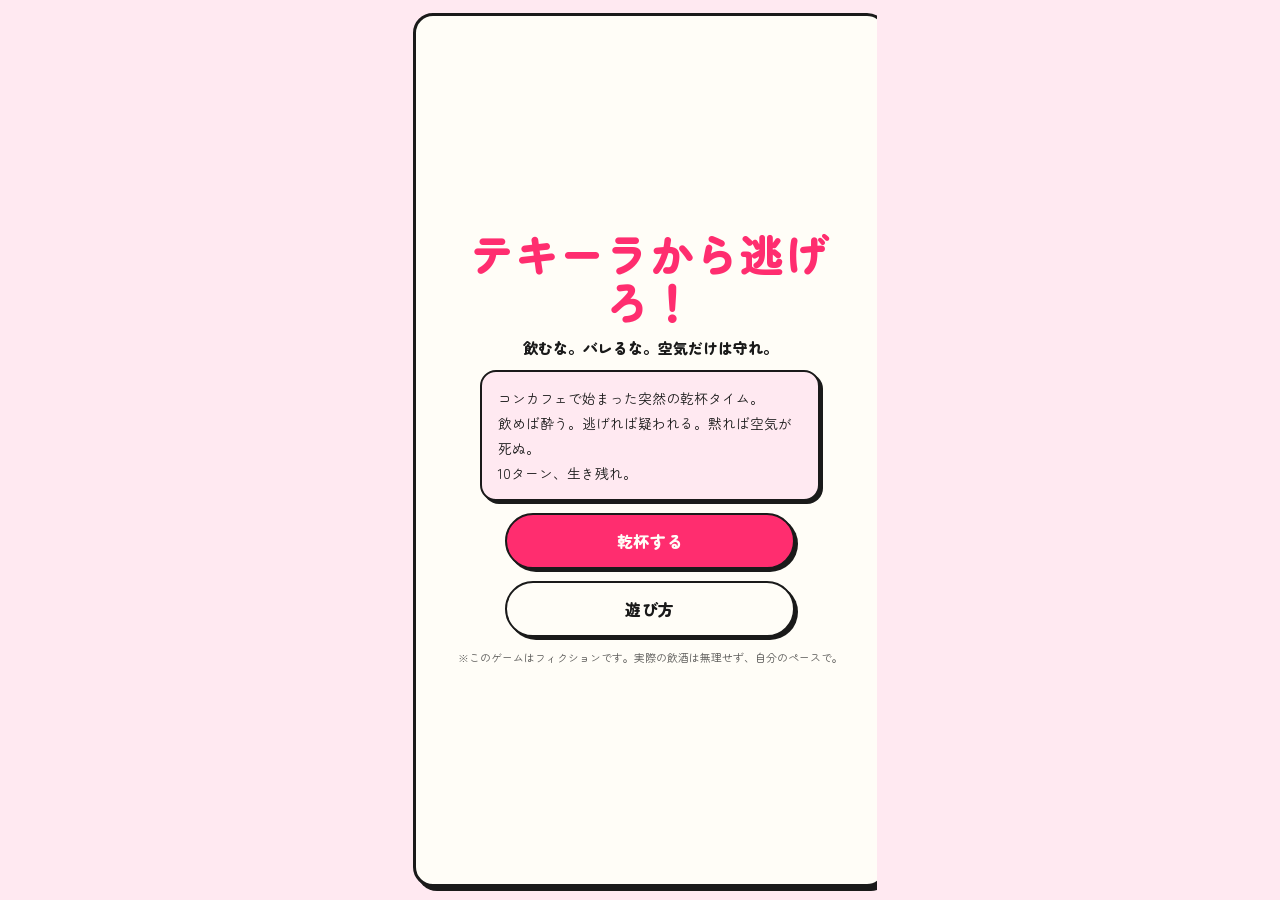
==== commit d04de66a: "feat: flat-pop visual redesign and fix sub-command access Rewrote style.css from dark neon (#120B16)" ====
--- a/index.html
+++ b/index.html
@@ -4,708 +4,10 @@
   <meta charset="UTF-8">
   <meta name="viewport" content="width=device-width, initial-scale=1.0, maximum-scale=1.0, user-scalable=no">
   <title>テキーラから逃げろ！</title>
-  <style>
-    :root {
-      --bg:       #120B16;
-      --panel:    #21131F;
-      --card:     #2A1A24;
-      --text:     #F8EDEB;
-      --text-dim: rgba(248,237,235,.55);
-      --gold:     #F6C65B;
-      --gold-dim: rgba(246,198,91,.18);
-      --red:      #E84A5F;
-      --red-dim:  rgba(232,74,95,.2);
-      --mint:     #7DFFC4;
-      --mint-dim: rgba(125,255,196,.18);
-      --blue:     #6C8CFF;
-      --blue-dim: rgba(108,140,255,.2);
-      --border:   rgba(248,237,235,.08);
-    }
-    * { margin:0; padding:0; box-sizing:border-box; }
-    html, body { height:100%; }
-    body {
-      background: var(--bg);
-      color: var(--text);
-      font-family: 'Hiragino Kaku Gothic ProN','Noto Sans JP',system-ui,sans-serif;
-      display: flex;
-      justify-content: center;
-      overflow: hidden;
-      -webkit-text-size-adjust: 100%;
-    }
-    #app {
-      width: 100%;
-      max-width: 480px;
-      height: 100svh;
-      position: relative;
-      background:
-        linear-gradient(180deg, rgba(18,11,22,.82) 0%, rgba(18,11,22,.72) 60%, rgba(18,11,22,.88) 100%),
-        url('assets/bg.jpg') center/cover no-repeat;
-      background-color: var(--bg);
-      display: flex;
-      flex-direction: column;
-      padding-bottom: env(safe-area-inset-bottom);
-    }
-    .screen { width:100%; height:100%; display:none; flex-direction:column; }
-    .screen.active { display:flex; }
-
-    /* ─── TITLE ─── */
-    #title-screen {
-      align-items: center;
-      justify-content: center;
-      padding: 28px 24px 64px;
-      text-align: center;
-      gap: 14px;
-      position: relative;
-    }
-    #title-screen h1 {
-      font-size: clamp(2rem,9vw,2.6rem);
-      font-weight: 900;
-      letter-spacing: .04em;
-      line-height: 1.2;
-      color: var(--gold);
-      text-shadow: 0 0 24px rgba(246,198,91,.4);
-    }
-    .title-sub {
-      font-size: clamp(.88rem,3.6vw,1rem);
-      color: var(--text-dim);
-      letter-spacing: .06em;
-    }
-    .title-desc {
-      font-size: .9rem;
-      color: var(--text-dim);
-      line-height: 1.9;
-      white-space: pre-line;
-      background: rgba(33,19,31,.7);
-      border: 1px solid var(--border);
-      border-radius: 10px;
-      padding: 14px 16px;
-      max-width: 340px;
-    }
-    .title-disclaimer {
-      position: absolute;
-      bottom: 14px;
-      left: 12px; right: 12px;
-      font-size: .65rem;
-      color: rgba(248,237,235,.3);
-    }
-    .primary-btn {
-      padding: 14px 40px;
-      font-size: 1.1rem;
-      font-weight: bold;
-      background: var(--gold);
-      color: #1a0a2e;
-      border: none;
-      border-radius: 999px;
-      cursor: pointer;
-      letter-spacing: .06em;
-      box-shadow: 0 0 24px rgba(246,198,91,.35);
-    }
-    .primary-btn:active { transform: scale(.96); }
-    .secondary-btn {
-      padding: 12px 24px;
-      font-size: .95rem;
-      background: rgba(248,237,235,.08);
-      color: var(--text);
-      border: 1px solid var(--border);
-      border-radius: 999px;
-      cursor: pointer;
-    }
-    .secondary-btn:active { transform: scale(.97); }
-
-    /* ─── HUD ─── */
-    #game-screen { padding: 10px 10px 8px; gap: 7px; }
-    .hud {
-      background: rgba(33,19,31,.9);
-      border: 1px solid var(--border);
-      border-radius: 10px;
-      padding: 8px 12px;
-    }
-    .hud-turn {
-      font-size: .75rem;
-      color: var(--text-dim);
-      letter-spacing: .12em;
-      margin-bottom: 6px;
-    }
-    .hud-turn strong { color: var(--gold); font-variant-numeric: tabular-nums; }
-    .hud-grid {
-      display: grid;
-      grid-template-columns: 1fr 1fr;
-      gap: 4px 10px;
-    }
-    .hud-cell { min-width: 0; }
-    .hud-row { display: flex; align-items: center; }
-    .hud-label {
-      font-size: .72rem;
-      color: var(--text-dim);
-      min-width: 32px;
-      flex-shrink: 0;
-      letter-spacing: .04em;
-    }
-    .gauge {
-      flex: 1;
-      height: 6px;
-      background: rgba(0,0,0,.5);
-      border-radius: 3px;
-      margin: 0 6px;
-      overflow: hidden;
-    }
-    .gauge-fill {
-      height: 100%;
-      width: 0%;
-      border-radius: 3px;
-      transition: width .35s ease;
-    }
-    .gauge-fill.drunk     { background: var(--red); }
-    .gauge-fill.suspicion { background: var(--gold); }
-    .gauge-fill.tension   { background: var(--mint); }
-    .gauge-fill.cast      { background: var(--gold); }
-    .gauge-value {
-      min-width: 24px;
-      text-align: right;
-      font-variant-numeric: tabular-nums;
-      font-size: .72rem;
-      color: var(--text);
-    }
-    .gauge-delta {
-      min-width: 28px;
-      text-align: right;
-      font-size: .68rem;
-      font-weight: bold;
-      opacity: 0;
-      pointer-events: none;
-    }
-    .gauge-delta.pos { color: var(--red);  animation: deltaFloat .8s ease-out forwards; }
-    .gauge-delta.neg { color: var(--mint); animation: deltaFloat .8s ease-out forwards; }
-    @keyframes deltaFloat {
-      0%   { opacity: 1; transform: translateY(0); }
-      100% { opacity: 0; transform: translateY(-10px); }
-    }
-    .cast-status {
-      font-size: .6rem;
-      color: var(--gold);
-      text-align: right;
-      min-height: 10px;
-      letter-spacing: .04em;
-      opacity: .85;
-    }
-    /* ゲージ危険域・勝利接近パルス */
-    .gauge-fill.drunk.danger    { animation: gaugePulse .8s ease-in-out infinite; }
-    .gauge-fill.suspicion.danger { animation: gaugePulse .8s ease-in-out infinite; }
-    .gauge-fill.tension.crit    { animation: gaugePulse .8s ease-in-out infinite; }
-    .gauge-fill.cast.near-win   { animation: gaugePulse .7s ease-in-out infinite; }
-    @keyframes gaugePulse { 0%,100%{filter:brightness(1)} 50%{filter:brightness(1.6)} }
-
-    /* ─── SITUATION TAG ─── */
-    .situation-tag {
-      display: flex;
-      align-items: center;
-      gap: 6px;
-      align-self: flex-start;
-    }
-    .sit-badge {
-      font-size: .62rem;
-      font-weight: bold;
-      color: var(--gold);
-      background: rgba(246,198,91,.12);
-      border: 1px solid rgba(246,198,91,.3);
-      border-radius: 999px;
-      padding: 2px 8px;
-      letter-spacing: .06em;
-      transition: background .2s, border-color .2s, color .2s;
-    }
-    .sit-badge.judge-badge {
-      color: var(--red);
-      background: rgba(232,74,95,.15);
-      border-color: rgba(232,74,95,.45);
-    }
-    .sit-mood {
-      font-size: .62rem;
-      color: var(--text-dim);
-      font-style: italic;
-      overflow: hidden;
-      white-space: nowrap;
-      text-overflow: ellipsis;
-      max-width: 200px;
-    }
-
-    /* ─── STAGE ─── */
-    .stage {
-      flex: 1;
-      position: relative;
-      background: rgba(33,19,31,.5);
-      border: 1px solid var(--border);
-      border-radius: 12px;
-      display: flex;
-      flex-direction: column;
-      align-items: center;
-      gap: 6px;
-      padding: 10px 10px 0;
-      min-height: 0;
-      overflow: hidden;
-    }
-    .speech {
-      background: var(--text);
-      color: var(--bg);
-      border-radius: 12px;
-      padding: 9px 14px;
-      max-width: 92%;
-      font-size: .88rem;
-      line-height: 1.5;
-      position: relative;
-      min-height: 48px;
-      display: flex;
-      align-items: center;
-      justify-content: center;
-      text-align: center;
-      flex-shrink: 0;
-      z-index: 2;
-      transition: background .2s, color .2s;
-    }
-    .speech::after {
-      content: '';
-      position: absolute;
-      bottom: -7px;
-      left: 50%;
-      transform: translateX(-50%);
-      border-left: 7px solid transparent;
-      border-right: 7px solid transparent;
-      border-top: 7px solid var(--text);
-    }
-    .speech.judge-speech {
-      background: rgba(200,30,50,.92);
-      color: #fff;
-      text-shadow: 0 0 8px rgba(255,80,80,.5);
-      font-weight: 700;
-    }
-    .speech.judge-speech::after { border-top-color: rgba(200,30,50,.92); }
-    .character-name {
-      font-size: .75rem;
-      font-weight: bold;
-      color: var(--gold);
-      letter-spacing: .08em;
-      flex-shrink: 0;
-      z-index: 2;
-    }
-    .character {
-      position: relative;
-      flex: 1;
-      width: 100%;
-      min-height: 0;
-      display: flex;
-      align-items: flex-end;
-      justify-content: center;
-    }
-    .char-art {
-      align-self: stretch;
-      width: auto;
-      max-width: 100%;
-      object-fit: contain;
-      object-position: center bottom;
-      opacity: 0;
-      transition: opacity .4s;
-      display: block;
-      min-width: 0;
-    }
-    .char-art.loaded { opacity: 1; }
-    .char-art.loaded ~ .char-base { display: none; }
-    .char-base {
-      position: absolute;
-      font-size: 64px;
-      bottom: 8px;
-      left: 50%;
-      transform: translateX(-50%);
-    }
-    .char-eyes {
-      position: absolute;
-      top: 22%;
-      left: 50%;
-      transform: translate(-50%,-50%);
-      font-size: 24px;
-      letter-spacing: 8px;
-      opacity: 0;
-      pointer-events: none;
-      filter: drop-shadow(0 0 6px #ff0040);
-      transition: opacity .35s;
-      z-index: 3;
-    }
-    .sparkles {
-      position: absolute;
-      inset: 0;
-      pointer-events: none;
-      overflow: hidden;
-      opacity: 0;
-      transition: opacity .4s;
-    }
-    #app.hype .sparkles { opacity: 1; }
-    .sparkle {
-      position: absolute;
-      font-size: 14px;
-      animation: sparkleFloat 2.4s ease-in-out infinite;
-    }
-    .sparkle:nth-child(1){top:12%;left:18%;animation-delay:0s}
-    .sparkle:nth-child(2){top:22%;right:14%;animation-delay:.4s}
-    .sparkle:nth-child(3){top:45%;left:8%;animation-delay:.8s}
-    .sparkle:nth-child(4){top:35%;right:22%;animation-delay:1.2s;font-size:18px}
-    .sparkle:nth-child(5){top:60%;left:28%;animation-delay:1.6s}
-    .sparkle:nth-child(6){top:18%;left:48%;animation-delay:2.0s;font-size:16px}
-    @keyframes sparkleFloat {
-      0%,100%{transform:translateY(0) scale(.7);opacity:0}
-      30%{opacity:1}
-      50%{transform:translateY(-12px) scale(1.1);opacity:1}
-      70%{opacity:.6}
-    }
-
-    /* ─── ACTION RESULT ─── */
-    .action-result {
-      background: rgba(33,19,31,.85);
-      border-left: 2px solid var(--gold);
-      border-radius: 0 8px 8px 0;
-      padding: 7px 12px;
-      font-size: .78rem;
-      color: var(--text-dim);
-      line-height: 1.5;
-      min-height: 36px;
-      opacity: 0;
-      transition: opacity .2s;
-      align-self: stretch;
-      white-space: pre-line;
-    }
-    .action-result.show { opacity: 1; }
-
-    /* ─── COMMAND CARDS ─── */
-    .commands {
-      display: grid;
-      grid-template-columns: 1fr 1fr;
-      gap: 7px;
-    }
-    #commands.blocked { pointer-events: none; opacity: .35; }
-    .cmd-card {
-      background: var(--card);
-      border: 1px solid rgba(246,198,91,.18);
-      border-radius: 12px;
-      padding: 9px 10px 8px;
-      display: flex;
-      flex-direction: column;
-      gap: 3px;
-      cursor: pointer;
-      text-align: left;
-      color: var(--text);
-      min-height: 84px;
-      transition: transform .12s ease, box-shadow .12s ease, background .12s;
-      -webkit-tap-highlight-color: transparent;
-    }
-    .cmd-card:active {
-      transform: scale(.96) translateY(2px);
-      box-shadow: 0 0 0 1px rgba(246,198,91,.35), inset 0 4px 10px rgba(0,0,0,.55);
-      background: rgba(246,198,91,.07);
-    }
-    .cmd-card:disabled { opacity:.4; cursor:not-allowed; transform:none; }
-    .cmd-card.back { border-color: rgba(108,140,255,.3); }
-    .cmd-card.back .cmd-name { color: var(--blue); }
-    .cmd-card.judge { border-color: rgba(232,74,95,.3); }
-    .cmd-card.judge .cmd-name { color: var(--red); }
-    .cmd-card.pressed { animation: cardPing .25s ease-out; }
-    @keyframes cardPing {
-      0%   { box-shadow: 0 0 0 0 rgba(246,198,91,.55); }
-      100% { box-shadow: 0 0 0 6px rgba(246,198,91,0); }
-    }
-    .cmd-top { display: flex; align-items: center; gap: 6px; }
-    .cmd-icon { font-size: 1rem; line-height: 1; }
-    .cmd-name { font-size: .9rem; font-weight: 700; color: var(--gold); line-height: 1.1; }
-    .cmd-desc { font-size: .68rem; color: var(--text-dim); line-height: 1.3; }
-    .cmd-effect { font-size: .64rem; color: rgba(125,255,196,.7); margin-top: auto; letter-spacing: .02em; }
-    .cmd-card.back .cmd-effect { color: rgba(108,140,255,.6); }
-    .cmd-card.judge .cmd-effect { color: rgba(232,74,95,.65); }
-
-    /* ─── RESULT SCREEN ─── */
-    #result-screen {
-      align-items: center;
-      justify-content: center;
-      padding: 20px 16px;
-      gap: 16px;
-      text-align: center;
-    }
-    .result-frame {
-      width: 100%;
-      max-width: 380px;
-      padding: 22px 18px;
-      background: linear-gradient(180deg, rgba(33,19,31,.9), rgba(18,11,22,.95));
-      border-radius: 18px;
-      position: relative;
-      box-shadow: 0 0 0 1px rgba(246,198,91,.25), 0 0 28px rgba(246,198,91,.15);
-    }
-    .result-verdict {
-      font-size: .8rem;
-      letter-spacing: .25em;
-      color: var(--text-dim);
-      margin-bottom: 4px;
-    }
-    .result-verdict.win  { color: var(--gold); text-shadow: 0 0 8px rgba(246,198,91,.5); }
-    .result-verdict.lose { color: var(--red);  text-shadow: 0 0 8px rgba(232,74,95,.5); }
-    .result-title-big {
-      font-size: clamp(1.4rem,7vw,1.9rem);
-      font-weight: 900;
-      color: var(--gold);
-      line-height: 1.25;
-      margin-bottom: 8px;
-      word-break: keep-all;
-    }
-    .result-oneliner {
-      font-size: .82rem;
-      color: var(--text-dim);
-      font-style: italic;
-      margin-bottom: 8px;
-      line-height: 1.5;
-    }
-    .lose-note {
-      font-size: .7rem;
-      color: rgba(248,237,235,.4);
-      margin-bottom: 10px;
-    }
-    .result-score-label {
-      font-size: .65rem;
-      color: var(--text-dim);
-      letter-spacing: .3em;
-      margin-bottom: 2px;
-    }
-    .result-score-big {
-      font-size: clamp(2.2rem,11vw,2.8rem);
-      font-weight: 900;
-      color: var(--text);
-      font-variant-numeric: tabular-nums;
-      line-height: 1;
-      margin-bottom: 14px;
-    }
-    .result-stats-card {
-      background: rgba(0,0,0,.3);
-      border: 1px solid var(--border);
-      border-radius: 10px;
-      padding: 10px 14px;
-      font-size: .84rem;
-      line-height: 1.8;
-      text-align: left;
-    }
-    .stats-row { display:flex; justify-content:space-between; align-items:center; }
-    .stats-key { color: var(--text-dim); }
-    .stats-val { font-weight:bold; font-variant-numeric:tabular-nums; }
-    .result-actions {
-      display: flex;
-      flex-direction: column;
-      gap: 10px;
-      width: 100%;
-      max-width: 320px;
-    }
-
-    /* ─── OVERLAYS ─── */
-    #cutin {
-      position: absolute;
-      inset: 0;
-      z-index: 100;
-      display: flex;
-      align-items: center;
-      justify-content: center;
-      background: rgba(0,0,0,0);
-      pointer-events: none;
-      opacity: 0;
-    }
-    #cutin.show { animation: cutinBg .9s ease-out; }
-    @keyframes cutinBg {
-      0%  { opacity:0; background:rgba(0,0,0,0); }
-      15% { opacity:1; background:rgba(10,0,5,.8); }
-      85% { opacity:1; background:rgba(10,0,5,.65); }
-      100%{ opacity:0; background:rgba(0,0,0,0); }
-    }
-    .cutin-text {
-      font-size: 1.6rem;
-      font-weight: 900;
-      color: #fff;
-      text-shadow: 0 0 16px var(--red), 0 0 32px var(--red);
-      background: rgba(18,5,10,.95);
-      border: 2px solid var(--red);
-      border-radius: 8px;
-      padding: 16px 24px;
-      transform: rotate(-4deg) scale(0);
-      letter-spacing: .04em;
-    }
-    #cutin.show .cutin-text { animation: cutinText .9s cubic-bezier(.1,1.4,.2,1); }
-    @keyframes cutinText {
-      0%  { transform:rotate(-4deg) scale(0); opacity:0; }
-      18% { transform:rotate(-4deg) scale(1.22); opacity:1; }
-      78% { transform:rotate(-4deg) scale(1.05); opacity:1; }
-      100%{ transform:rotate(-4deg) scale(.88); opacity:0; }
-    }
-    #drink-effect {
-      position: absolute;
-      inset: 0;
-      z-index: 90;
-      display: flex;
-      align-items: center;
-      justify-content: center;
-      pointer-events: none;
-      opacity: 0;
-    }
-    #drink-effect.show { animation: drinkFade .65s ease-out; }
-    @keyframes drinkFade {
-      0%  { opacity:0; }
-      20% { opacity:1; }
-      80% { opacity:1; }
-      100%{ opacity:0; }
-    }
-    .drink-effect-text {
-      font-size: 2.6rem;
-      font-weight: 900;
-      color: var(--gold);
-      text-shadow: 0 0 24px rgba(246,198,91,.8), 0 0 48px rgba(246,198,91,.4);
-      letter-spacing: .08em;
-      transform: scale(0);
-    }
-    #drink-effect.show .drink-effect-text { animation: drinkText .65s cubic-bezier(.2,1.5,.3,1); }
-    @keyframes drinkText {
-      0%  { transform:scale(0); }
-      35% { transform:scale(1.25); }
-      100%{ transform:scale(.9); }
-    }
-    #safe-effect {
-      position: absolute;
-      inset: 0;
-      z-index: 90;
-      display: flex;
-      align-items: center;
-      justify-content: center;
-      pointer-events: none;
-      opacity: 0;
-    }
-    #safe-effect.show { animation: drinkFade .7s ease-out; }
-    .safe-effect-text {
-      font-size: 1.8rem;
-      font-weight: 900;
-      color: var(--mint);
-      text-shadow: 0 0 20px rgba(125,255,196,.7);
-      letter-spacing: .06em;
-      transform: scale(0);
-    }
-    #safe-effect.show .safe-effect-text { animation: drinkText .7s cubic-bezier(.2,1.5,.3,1); }
-    .character.forward { animation: charForward .5s ease-out; }
-    @keyframes charForward {
-      0%  { transform:translateY(0); }
-      40% { transform:translateY(-10px) scale(1.04); }
-      100%{ transform:translateY(0); }
-    }
-
-    /* ─── AMBIENT EFFECTS ─── */
-    @keyframes drunkShake {
-      0%,100%{transform:translate(0,0)}
-      20%{transform:translate(-1.5px,1px)}
-      40%{transform:translate(1.5px,-1px)}
-      60%{transform:translate(-1px,1.5px)}
-      80%{transform:translate(1px,-1.5px)}
-    }
-    #app.drunk-high { animation: drunkShake .28s infinite; }
-    #app.drunk-high .stage { filter: blur(.5px); }
-    #app.drunk-high .gauge-fill.drunk { animation: gaugePulse .7s ease-in-out infinite !important; }
-
-    #app.creepy {
-      background:
-        linear-gradient(180deg, rgba(28,0,14,.92) 0%, rgba(10,0,8,.96) 100%),
-        url('assets/bg.jpg') center/cover no-repeat;
-      background-color: #0a0008;
-    }
-    #app.creepy .stage { background: rgba(40,0,20,.6); border-color: rgba(232,74,95,.3); }
-    #app.creepy .speech { background: #ede0e4; color: #2a000a; }
-    #app.creepy .speech.judge-speech { background: rgba(200,30,50,.92); color: #fff; }
-    #app.creepy .char-eyes { opacity:1; animation: creepyPulse 1.4s ease-in-out infinite; }
-    #app.creepy .gauge-fill.suspicion { animation: gaugePulse .7s ease-in-out infinite !important; }
-    @keyframes creepyPulse {
-      0%,100%{transform:translate(-50%,-50%) scale(1)}
-      50%{transform:translate(-50%,-50%) scale(1.2); filter:drop-shadow(0 0 12px #ff003d)}
-    }
-
-    #app.hype .stage { border-color: rgba(246,198,91,.3); box-shadow: inset 0 0 20px rgba(246,198,91,.08); }
-    #app.hype .char-art { filter: drop-shadow(0 0 18px rgba(246,198,91,.5)); }
-    #app.hype .gauge-fill.tension { animation: gaugePulse .7s ease-in-out infinite !important; }
-
-    #app.cold { filter: saturate(.4) brightness(.65); }
-    #app.cold .stage { border-color: rgba(108,140,255,.2); }
-    #app.cold .speech { background: #cfd4e2; color: #1a1a2a; }
-
-    /* ─── TUTORIAL OVERLAY ─── */
-    .tutorial-overlay {
-      position: fixed;
-      inset: 0;
-      z-index: 200;
-      background: rgba(0,0,0,.88);
-      display: flex;
-      align-items: center;
-      justify-content: center;
-      padding: 20px;
-    }
-    .tutorial-overlay[hidden] { display: none; }
-    .tutorial-card {
-      background: var(--panel);
-      border: 1px solid rgba(246,198,91,.4);
-      border-radius: 16px;
-      padding: 22px 22px 20px;
-      max-width: 340px;
-      width: 100%;
-    }
-    .tutorial-card h2 {
-      color: var(--gold);
-      font-size: 1.05rem;
-      font-weight: 900;
-      text-align: center;
-      letter-spacing: .14em;
-      margin-bottom: 14px;
-    }
-    .tutorial-card ul {
-      list-style: none;
-      padding: 0;
-      margin: 0 0 18px;
-    }
-    .tutorial-card li {
-      padding: 6px 0 6px 20px;
-      position: relative;
-      font-size: .9rem;
-      color: var(--text);
-      line-height: 1.5;
-      border-bottom: 1px solid var(--border);
-    }
-    .tutorial-card li:last-child { border-bottom: none; }
-    .tutorial-card li::before {
-      content: '•';
-      color: var(--gold);
-      position: absolute;
-      left: 6px;
-    }
-    .tutorial-card .primary-btn { display: block; width: 100%; }
-
-    /* ─── TOAST ─── */
-    .toast {
-      position: fixed;
-      bottom: 24px;
-      left: 50%;
-      transform: translateX(-50%);
-      background: rgba(0,0,0,.85);
-      color: var(--text);
-      padding: 8px 16px;
-      border-radius: 999px;
-      font-size: .82rem;
-      opacity: 0;
-      pointer-events: none;
-      transition: opacity .3s;
-      white-space: nowrap;
-    }
-    .toast.show { opacity:1; }
-
-    @media (prefers-reduced-motion: reduce) {
-      #app.drunk-high { animation:none; }
-      .sparkle,.char-eyes,.gauge-fill { animation:none !important; }
-      #cutin.show, #cutin.show .cutin-text,
-      #drink-effect.show, #drink-effect.show .drink-effect-text,
-      #safe-effect.show, #safe-effect.show .safe-effect-text,
-      .character.forward { animation-duration:.15s; }
-      .cmd-card.pressed { animation:none; }
-    }
-  </style>
+  <link rel="preconnect" href="https://fonts.googleapis.com">
+  <link rel="preconnect" href="https://fonts.gstatic.com" crossorigin>
+  <link href="https://fonts.googleapis.com/css2?family=Bagel+Fat+One&family=Zen+Maru+Gothic:wght@700&display=swap" rel="stylesheet">
+  <link rel="stylesheet" href="style.css">
 </head>
 <body>
 <div id="app">
@@ -729,7 +31,7 @@
       <div class="hud-grid">
         <div class="hud-cell">
           <div class="hud-row">
-            <span class="hud-label">酔い</span>
+            <span class="hud-label">🍸酔い</span>
             <div class="gauge"><div id="drunk-fill" class="gauge-fill drunk"></div></div>
             <span id="drunk-value" class="gauge-value">0</span>
             <span id="drunk-delta" class="gauge-delta"></span>
@@ -746,7 +48,7 @@
         </div>
         <div class="hud-cell">
           <div class="hud-row">
-            <span class="hud-label">疑惑</span>
+            <span class="hud-label">👀疑惑</span>
             <div class="gauge"><div id="suspicion-fill" class="gauge-fill suspicion"></div></div>
             <span id="suspicion-value" class="gauge-value">20</span>
             <span id="suspicion-delta" class="gauge-delta"></span>
@@ -754,7 +56,7 @@
         </div>
         <div class="hud-cell">
           <div class="hud-row">
-            <span class="hud-label">空気</span>
+            <span class="hud-label">✨空気</span>
             <div class="gauge"><div id="tension-fill" class="gauge-fill tension"></div></div>
             <span id="tension-value" class="gauge-value">60</span>
             <span id="tension-delta" class="gauge-delta"></span>
@@ -763,9 +65,16 @@
       </div>
     </div>
 
-    <div class="situation-tag">
-      <span id="sit-badge" class="sit-badge">通常乾杯</span>
-      <span id="sit-mood" class="sit-mood"></span>
+    <div id="scene-card" class="scene-card">
+      <div id="scene-icon" class="scene-icon">🥃</div>
+      <div class="scene-info">
+        <div id="scene-status" class="scene-status">いつもの乾杯ムード</div>
+        <div id="scene-eff" class="scene-eff">効果：補正なし</div>
+        <div id="scene-rec" class="scene-rec">状況を見て選ぼう</div>
+      </div>
+      <div class="judge-timer-track">
+        <div id="judge-timer-bar" class="judge-timer-bar"></div>
+      </div>
     </div>
 
     <div class="stage">
@@ -775,8 +84,16 @@
         <img class="char-art" src="assets/milk.png" alt="" aria-hidden="true"
              onload="this.classList.add('loaded')"
              onerror="this.style.display='none'">
+        <div class="char-face" aria-hidden="true">
+          <div class="char-eye left"></div>
+          <div class="char-eye right"></div>
+          <div class="char-cheek left"></div>
+          <div class="char-cheek right"></div>
+          <div class="char-mouth"></div>
+        </div>
         <span class="char-base" aria-hidden="true">🥃</span>
         <span class="char-eyes" aria-hidden="true">👁👁</span>
+        <span class="expression-icon" aria-hidden="true">✨</span>
       </div>
       <div class="sparkles" aria-hidden="true">
         <span class="sparkle">✨</span><span class="sparkle">✨</span>
@@ -789,8 +106,7 @@
     <div id="commands" class="commands"></div>
 
     <div id="cutin" aria-live="polite"><div class="cutin-text">今、飲んでなかったよね？</div></div>
-    <div id="drink-effect"><span class="drink-effect-text">カンッ！</span></div>
-    <div id="safe-effect"><span class="safe-effect-text">セーフ……？</span></div>
+    <div id="sfx-effect"><span class="sfx-text"></span></div>
   </div>
 
   <!-- ─── RESULT ─── -->
@@ -827,667 +143,6 @@
   <div id="toast" class="toast"></div>
 </div>
 
-<script>
-const castName = 'みるく';
-const TUT_KEY  = 'tequila_tutorialSeen';
-
-// ──────────────────────────────
-// シーン定義（situations を scenes に刷新）
-// ──────────────────────────────
-const scenes = [
-  { id:'normal',      weight:3, label:'通常乾杯',       line:'せーのでいこ？',                    hint:'' },
-  { id:'watching',    weight:2, label:'じっと見ている',  line:'今日はちゃんと見るからね？',        hint:'飲んだフリ 成功率 -15%',           fakePenalty:15 },
-  { id:'distracted',  weight:1, label:'よそ見している',  line:'あ、あっちの卓も盛り上がってる',    hint:'飲んだフリ 成功率 +15%',           fakePenalty:-15 },
-  { id:'hype',        weight:1, label:'盛り上がっている',line:'今の流れ、めっちゃ楽しい！',        hint:'飲む→空気↑↑  逸らす失敗→空気↓',  drinkTensBonus:5, divertFailTensPenalty:5 },
-  { id:'chekiChance', weight:1, label:'チェキチャンス',  line:'今なら盛れてるかも',                hint:'チェキ→疑惑↓ 空気↑ボーナス',      chekiSusBonus:5, chekiTensBonus:5 },
-  { id:'waterWatch',  weight:1, label:'グラスを見ている',line:'そのグラス、なに飲んでるの？',      hint:'水を飲む→疑惑 +10 追加',           waterPenalty:10 },
-];
-
-// ──────────────────────────────
-// 会話ペア（話を逸らす）
-// ──────────────────────────────
-const divertSuccessPairs = [
-  { you:'てか今日、髪型めっちゃ似合ってない？', milk:'え、そこ見る？……まあ、ちょっと嬉しいけど' },
-  { you:'このあとチェキ撮りたいかも',           milk:'え、ほんと？ じゃあ今のうちに盛れる顔しとこ' },
-  { you:'今日の店内BGM、なんか良くない？',      milk:'そこ？ でもわかる、今日ちょっと好き' },
-  { you:'そのネイル、かわいすぎない？',         milk:'気づいた？ ふふ、見る目あるじゃん' },
-];
-const divertFailPairs = [
-  { you:'てか今日、髪型めっちゃ似合ってない？', milk:'……今それ言って逃げようとした？' },
-  { you:'このあとチェキ撮りたいかも',           milk:'チェキはあと。今はグラス見てる' },
-  { you:'今日の店内BGM、なんか良くない？',      milk:'話題の曲がり方、急すぎない？' },
-  { you:'そのネイル、かわいすぎない？',         milk:'褒めれば許されると思ってる？' },
-];
-
-// ──────────────────────────────
-// コマンド定義
-// ──────────────────────────────
-const commandsMain = [
-  { id:'drink',  icon:'🥃', label:'本当に飲む',   desc:'信頼を守るが、酔いが進む',       effect:'酔い↑↑ / 疑惑↓' },
-  { id:'fake',   icon:'🎭', label:'飲んだフリ',   desc:'通れば強い。バレたら終わる',     effect:'キャスト酔い↑ / 疑惑↑' },
-  { id:'divert', icon:'💬', label:'話を逸らす',   desc:'会話で空気を変える',             effect:'疑惑↓ / 連発注意' },
-  { id:'other',  icon:'⋯',  label:'逃げ道を探す', desc:'水・チェキ・トイレ',             effect:'' },
-];
-const commandsOther = [
-  { id:'water',  icon:'💧', label:'水を飲む',     desc:'酔いを抑えるが怪しまれる',       effect:'酔い↓ / 疑惑↑' },
-  { id:'cheki',  icon:'📸', label:'チェキに逃げる',desc:'残り{n}回 / 空気回復',          effect:'疑惑↓ / 空気↑' },
-  { id:'toilet', icon:'🚻', label:'トイレ',       desc:'酔いを流すが、不審がられる',     effect:'酔い↓↓ / 疑惑↑↑' },
-  { id:'back',   icon:'↩',  label:'戻る',         desc:'通常コマンドへ',                 effect:'', back:true },
-];
-const commandsJudge = [
-  { id:'judge-laugh', icon:'😅', label:'笑ってごまかす', desc:'空気で押し切る',           effect:'疑惑↓ / 失敗で疑惑↑↑', judge:true },
-  { id:'judge-drink', icon:'🥃', label:'逆に一口飲む',   desc:'証拠を残す。確実に下がる', effect:'酔い↑ / 疑惑↓↓ / 確定', judge:true },
-  { id:'judge-cheki', icon:'📸', label:'チェキに逃げる', desc:'残り{n}回',                effect:'疑惑↓ / 空気↑ / -100点', judge:true },
-];
-
-// ──────────────────────────────
-// 行動結果テキスト
-// ──────────────────────────────
-const actionTexts = {
-  drink:          ['カンッ！あなたは覚悟を決めて飲んだ。','乾杯。一瞬だけ場が温まった。','カンッ！それだけは嘘じゃなかった。'],
-  fakeOk:         ['セーフ……？グラスを傾ける角度だけは完璧だった。','口を少し濡らす程度でいけた。','みるくの視線がグラスから離れた。'],
-  fakeFail:       ['飲んでいないことが、一瞬でバレた。','グラスを動かす手が、嘘をついた。','目が合った。その瞬間、すべてが終わった。'],
-  water:          ['水で命をつないだ。けど、視線は痛い。','こっそり水を補充した。バレていないといいが。'],
-  cheki:          ['チェキで時間を稼いだ。スコアは犠牲にした。','笑顔だけは本物だった。場を乗り切った。'],
-  toilet:         ['トイレに逃げた。身体は助かった。信用は減った。','少しだけ酔いを流した。でも席を外しすぎた。'],
-  judge_laugh_ok: ['笑い飛ばして、その場を流し切った。','ごまかしが通った。まだいける。'],
-  judge_laugh_ng: ['笑い方がぎこちなかった。逆に詰められた。','笑って誤魔化せると思ったか？'],
-  judge_drink:    ['みるくの目を見て、もう一口。これで文句はないだろ？','証明のために飲んだ。体には堪えるけど。'],
-  judge_cheki:    ['「チェキ撮ろう！」と無理やり立ち上がった。','カメラに逃げた。それが今の限界だった。'],
-};
-
-// ──────────────────────────────
-// 結果一言
-// ──────────────────────────────
-const resultMessages = {
-  survive:   ['最後まで空気を守り抜いた。','バレそうでバレない、ギリギリの夜だった。','10ターン、立ち続けた。今夜は勝ちだ。'],
-  castDrunk: ['乾杯を制した。あなたが仕掛けた夜だった。','みるくが先に落ちた。作戦勝ちだ。'],
-  drunk:     ['飲みすぎた。終電はもうない。','足元がふらついた瞬間、すべてが終わった。'],
-  suspicion: ['グラスを見られた。それがすべてだった。','バレた。言い訳の余地は、なかった。'],
-  tension:   ['空気が冷えた。乾杯は終わった。','場の温度が下がり、誰も笑わなかった。'],
-};
-
-// ──────────────────────────────
-// 状態
-// ──────────────────────────────
-const initialState = () => ({
-  turn: 1, maxTurn: 10,
-  playerDrunk: 0, castDrunk: 0,
-  suspicion: 20, tension: 60,
-  score: 0, chekiLeft: 3, toiletCount: 0,
-  lastWasToilet: false, divertStreak: 0,
-  commandMode: 'main',
-  lastAction: null,
-  lastDivertPair: null,
-  lastDeltas: { drunk: 0, suspicion: 0, tension: 0, castDrunk: 0 },
-  endReason: null,
-  scene: null,
-  previousScene: null,
-  scenePrev2: null,
-  phase: 'playing',
-  pendingAction: null,
-});
-let state = initialState();
-
-// ──────────────────────────────
-// セリフ
-// ──────────────────────────────
-const lines = {
-  normal:     ['えへへ、せーのでいこ？','逃げないよね？','今日、飲める日って聞いたよ？','乾杯って信頼関係だからね？','グラス持った？ いくよ？','一緒に飲むと楽しいよね？','まだ始まったばっかりだよ？'],
-  suspicious: ['あれ？ 今ほんとに飲んだ？','グラス、減ってなくない？','口、ついてた？','今ちょっと避けたよね？','ねえ、目そらした？','ちゃんと見てるよ？','バレないと思ってる？'],
-  drunk:      ['顔、赤くなってきたね','大丈夫？ 目が合ってないよ？','ちょっとふわふわしてきた？','無理してない？ でも、もう一杯だけ','終電、覚えてる？'],
-  lowTension: ['あれ、急に静かじゃない？','楽しくない？','もしかして帰りたい？','ノリ悪くなってきた？','乾杯の空気、消えたね'],
-  castDrunk:  ['あれ、私の方が飲んでる？','ちょっと楽しくなってきたかも','もう一杯だけなら……たぶん','なんか今日、強いじゃん','ふふ、まだいける……かも'],
-  caught:     ['今、飲んでなかったよね？','グラス、見てたよ','それはさすがに雑','逃げ方、下手すぎ','はい、現行犯です'],
-};
-function pickLine() {
-  if (state.lastAction === 'fakeFail') return rand(lines.caught);
-  if (state.castDrunk >= 60) return rand(lines.castDrunk);
-  if (state.suspicion >= 70) return rand(lines.suspicious);
-  if (state.playerDrunk >= 70) return rand(lines.drunk);
-  if (state.tension <= 30) return rand(lines.lowTension);
-  return rand(lines.normal);
-}
-
-// ──────────────────────────────
-// ユーティリティ
-// ──────────────────────────────
-function rand(arr) { return arr[Math.floor(Math.random() * arr.length)]; }
-function clamp(v,lo,hi) { return Math.max(lo, Math.min(hi, v)); }
-function $(id) { return document.getElementById(id); }
-
-// ──────────────────────────────
-// シーン選択（3連続禁止）
-// ──────────────────────────────
-function pickScene() {
-  const banId = (state.previousScene && state.previousScene === state.scenePrev2)
-    ? state.previousScene : null;
-  const cands = scenes.filter(s => s.id !== banId);
-  const total = cands.reduce((sum,s) => sum + s.weight, 0);
-  let r = Math.random() * total;
-  for (const s of cands) { r -= s.weight; if (r <= 0) return s; }
-  return cands[0];
-}
-
-// ──────────────────────────────
-// ジャッジ発生率（0〜100）
-// ──────────────────────────────
-function judgeChance(actionKey, scene, suspicion) {
-  let base = 0;
-  if (actionKey === 'fakeOk')                          base = 30;
-  if (actionKey === 'fakeFail')                        base = 100;
-  if (actionKey === 'water')                           base = 40;
-  if (actionKey === 'toilet')                          base = 25;
-  if (actionKey === 'divertFail' && suspicion >= 80)   base = 50;
-  if (base === 0) return 0;
-  if (scene.id === 'watching')   base += 20;
-  if (scene.id === 'distracted') base -= 20;
-  return clamp(base, 0, 100);
-}
-
-// ──────────────────────────────
-// コマンド処理（ルーター）
-// ──────────────────────────────
-function applyCommand(id) {
-  if (id === 'other') { state.commandMode = 'other'; render(); return; }
-  if (id === 'back')  { state.commandMode = 'main';  render(); return; }
-  if (state.phase === 'judge') { resolveJudge(id); return; }
-  settleAction(id);
-}
-
-// ──────────────────────────────
-// 行動適用
-// ──────────────────────────────
-function settleAction(id) {
-  const scene = state.scene || scenes[0];
-  const before = { drunk: state.playerDrunk, sus: state.suspicion, ten: state.tension, cast: state.castDrunk };
-  let toiletThisTurn = false;
-
-  switch (id) {
-    case 'drink':
-      state.playerDrunk += 22;
-      state.castDrunk   += 8;
-      state.suspicion   -= 12;
-      state.tension     += 8;
-      if (scene.id === 'hype') state.tension += (scene.drinkTensBonus || 0);
-      state.lastAction = 'drink';
-      break;
-    case 'fake': {
-      const pen  = scene.fakePenalty || 0;
-      const rate = clamp(70 - state.suspicion * 0.45 + state.tension * 0.2 - pen, 20, 90);
-      if (Math.random() * 100 < rate) {
-        state.castDrunk += 15; state.suspicion += 18; state.tension += 8;
-        state.lastAction = 'fakeOk';
-      } else {
-        state.playerDrunk += 5; state.suspicion += 35; state.tension -= 20;
-        state.lastAction = 'fakeFail';
-      }
-      break;
-    }
-    case 'divert': {
-      state.divertStreak += 1;
-      const pen  = state.divertStreak === 2 ? 15 : state.divertStreak >= 3 ? 30 : 0;
-      const rate = clamp(55 + state.tension * 0.35 - state.suspicion * 0.25 - pen, 25, 90);
-      if (Math.random() * 100 < rate) {
-        state.suspicion -= 22; state.tension += 8;
-        state.lastAction = 'divertOk';
-        state.lastDivertPair = rand(divertSuccessPairs);
-      } else {
-        state.suspicion += 15; state.tension -= 15;
-        if (scene.id === 'hype') state.tension -= (scene.divertFailTensPenalty || 0);
-        state.lastAction = 'divertFail';
-        state.lastDivertPair = rand(divertFailPairs);
-      }
-      break;
-    }
-    case 'water':
-      state.playerDrunk -= 20; state.suspicion += 18; state.tension -= 5;
-      if (scene.id === 'waterWatch') state.suspicion += (scene.waterPenalty || 0);
-      state.lastAction = 'water';
-      break;
-    case 'cheki':
-      if (state.chekiLeft <= 0) { showToast('チェキはもう使えない'); return; }
-      state.suspicion -= 8; state.tension += 12;
-      state.score -= 100; state.chekiLeft -= 1;
-      if (scene.id === 'chekiChance') {
-        state.suspicion -= (scene.chekiSusBonus || 0);
-        state.tension   += (scene.chekiTensBonus || 0);
-      }
-      state.lastAction = 'cheki';
-      break;
-    case 'toilet':
-      state.playerDrunk -= 30; state.suspicion += 25; state.tension -= 12;
-      state.toiletCount += 1;
-      if (state.lastWasToilet) state.suspicion += 20;
-      toiletThisTurn = true;
-      state.lastAction = 'toilet';
-      break;
-    default:
-      return;
-  }
-
-  if (id !== 'divert') state.divertStreak = 0;
-
-  state.playerDrunk = clamp(state.playerDrunk, 0, 100);
-  state.castDrunk   = clamp(state.castDrunk,   0, 100);
-  state.suspicion   = clamp(state.suspicion,    0, 100);
-  state.tension     = clamp(state.tension,      0, 100);
-  state.score       = Math.max(0, state.score);
-  state.lastWasToilet = toiletThisTurn;
-
-  state.lastDeltas = {
-    drunk:     state.playerDrunk - before.drunk,
-    suspicion: state.suspicion   - before.sus,
-    tension:   state.tension     - before.ten,
-    castDrunk: state.castDrunk   - before.cast,
-  };
-
-  // 演出トリガー
-  if (state.lastAction === 'drink')    triggerDrinkEffect();
-  if (state.lastAction === 'fakeOk')   triggerSafeEffect();
-  if (state.lastAction === 'fakeFail') triggerCutin();
-
-  // fail-safe 即死判定（アクション直後）
-  if (state.playerDrunk >= 100) { state.endReason = 'drunk';     return endGame(false); }
-  if (state.suspicion   >= 100) { state.endReason = 'suspicion'; return endGame(false); }
-  if (state.tension     <= 0)   { state.endReason = 'tension';   return endGame(false); }
-  if (state.castDrunk   >= 100) { state.endReason = 'castDrunk'; return endGame(true); }
-
-  // ジャッジ発生チェック
-  const chance = judgeChance(state.lastAction, scene, state.suspicion);
-  if (chance > 0 && Math.random() * 100 < chance) {
-    state.phase = 'judge';
-    state.pendingAction = state.lastAction;
-    // カットイン中は誤タップ防止のため一時的にブロック
-    const delay = state.lastAction === 'fakeFail' ? 900 :
-                  state.lastAction === 'fakeOk'   ? 700 : 0;
-    render();
-    $('commands').classList.add('blocked');
-    if (delay > 0) {
-      setTimeout(() => $('commands').classList.remove('blocked'), delay);
-    } else {
-      $('commands').classList.remove('blocked');
-    }
-    return;
-  }
-
-  completeTurn();
-}
-
-// ──────────────────────────────
-// ターン完了（スコア・終了判定・進行）
-// ──────────────────────────────
-function completeTurn() {
-  state.score += state.tension * 5 + state.castDrunk * 3 + (100 - state.suspicion) * 2;
-
-  if (state.playerDrunk >= 100) { state.endReason = 'drunk';     return endGame(false); }
-  if (state.suspicion   >= 100) { state.endReason = 'suspicion'; return endGame(false); }
-  if (state.tension     <= 0)   { state.endReason = 'tension';   return endGame(false); }
-  if (state.castDrunk   >= 100) { state.endReason = 'castDrunk'; return endGame(true); }
-  if (state.turn >= state.maxTurn) { state.endReason = 'survive'; return endGame(true); }
-
-  state.scenePrev2     = state.previousScene;
-  state.previousScene  = state.scene ? state.scene.id : null;
-  state.scene          = pickScene();
-  state.lastAction     = null;
-  state.lastDivertPair = null;
-  state.commandMode    = 'main';
-  state.turn += 1;
-  render();
-}
-
-// ──────────────────────────────
-// ジャッジ解決
-// ──────────────────────────────
-function resolveJudge(judgeId) {
-  const b = { drunk: state.playerDrunk, sus: state.suspicion, ten: state.tension, cast: state.castDrunk };
-
-  switch (judgeId) {
-    case 'judge-laugh': {
-      const rate = clamp(60 - state.suspicion * 0.3 + state.tension * 0.2, 5, 95);
-      if (Math.random() * 100 < rate) {
-        state.suspicion -= 20; state.tension += 5;
-        state.lastAction = 'judge_laugh_ok';
-      } else {
-        state.suspicion += 25; state.tension -= 15;
-        state.lastAction = 'judge_laugh_ng';
-      }
-      break;
-    }
-    case 'judge-drink':
-      state.playerDrunk += 15; state.suspicion -= 25; state.tension += 10;
-      state.lastAction = 'judge_drink';
-      break;
-    case 'judge-cheki':
-      if (state.chekiLeft <= 0) return;
-      state.suspicion -= 15; state.tension += 15;
-      state.chekiLeft -= 1; state.score -= 100;
-      state.lastAction = 'judge_cheki';
-      break;
-    default:
-      return;
-  }
-
-  state.playerDrunk = clamp(state.playerDrunk, 0, 100);
-  state.castDrunk   = clamp(state.castDrunk,   0, 100);
-  state.suspicion   = clamp(state.suspicion,    0, 100);
-  state.tension     = clamp(state.tension,      0, 100);
-  state.score       = Math.max(0, state.score);
-
-  state.lastDeltas = {
-    drunk:     state.playerDrunk - b.drunk,
-    suspicion: state.suspicion   - b.sus,
-    tension:   state.tension     - b.ten,
-    castDrunk: state.castDrunk   - b.cast,
-  };
-  state.phase        = 'playing';
-  state.pendingAction = null;
-  completeTurn();
-}
-
-// ──────────────────────────────
-// 終了処理
-// ──────────────────────────────
-function endGame(isWin) {
-  state.phase  = 'result';
-  state.score += isWin ? (state.endReason === 'castDrunk' ? 2000 : 1000) : 0;
-  state.score  = Math.max(0, state.score);
-  showResult(isWin);
-}
-
-// ──────────────────────────────
-// 称号
-// ──────────────────────────────
-function resolveTitle(isWin) {
-  if (!isWin) {
-    if (state.endReason === 'drunk')     return '無事終電消失';
-    if (state.endReason === 'suspicion') return 'グラス見られおじさん';
-    if (state.endReason === 'tension')   return '空気破壊おじさん';
-    return '記憶喪失おじさん';
-  }
-  if (state.endReason === 'castDrunk') return '乾杯の支配者';
-  if (state.chekiLeft === 0)           return 'チェキ避難民';
-  if (state.toiletCount >= 3)          return '膀胱の戦士';
-  if (state.playerDrunk >= 90)         return '限界飲酒回避おじさん';
-  if (state.suspicion >= 90)           return 'バレ寸前の魔術師';
-  if (state.tension >= 90)             return 'フロアの盛り上げ隊長';
-  if (state.playerDrunk < 30)          return '素面の策士';
-  if (state.suspicion < 30)            return '自然体の逃亡者';
-  return '夜の生還者';
-}
-
-// ──────────────────────────────
-// 描画
-// ──────────────────────────────
-function render() {
-  $('turn-display').textContent = `${state.turn} / ${state.maxTurn}`;
-
-  setGauge('drunk',     state.playerDrunk, state.lastDeltas.drunk);
-  setGauge('suspicion', state.suspicion,   state.lastDeltas.suspicion);
-  setGauge('tension',   state.tension,     state.lastDeltas.tension);
-  setGauge('castDrunk', state.castDrunk,   state.lastDeltas.castDrunk);
-
-  $('drunk-fill').classList.toggle('danger',   state.playerDrunk >= 80);
-  $('suspicion-fill').classList.toggle('danger', state.suspicion >= 80);
-  $('tension-fill').classList.toggle('crit',   state.tension <= 25);
-  $('castDrunk-fill').classList.toggle('near-win', state.castDrunk >= 85);
-
-  const castStatus = $('cast-status');
-  if      (state.castDrunk >= 85) castStatus.textContent = 'あと少し';
-  else if (state.castDrunk >= 60) castStatus.textContent = 'いい感じ';
-  else                            castStatus.textContent = '';
-
-  // シーンタグ
-  const scene = state.scene || scenes[0];
-  const badge = $('sit-badge');
-  if (state.phase === 'judge') {
-    badge.textContent = '⚠ JUDGE';
-    badge.classList.add('judge-badge');
-    $('sit-mood').textContent = '';
-  } else {
-    badge.textContent = '今の空気：' + scene.label;
-    badge.classList.remove('judge-badge');
-    $('sit-mood').textContent = scene.hint;
-  }
-
-  // スピーチバブル
-  const speechEl = $('speech');
-  if (state.phase === 'judge') {
-    speechEl.textContent = '今、飲んでなかったよね？';
-    speechEl.classList.add('judge-speech');
-  } else {
-    speechEl.classList.remove('judge-speech');
-    speechEl.textContent = !state.lastAction ? scene.line : pickLine();
-  }
-
-  // 行動結果テキスト
-  const ar = $('action-result');
-  if (state.lastAction === 'divertOk' || state.lastAction === 'divertFail') {
-    const p = state.lastDivertPair;
-    if (p) {
-      ar.textContent = `あなた「${p.you}」\nみるく「${p.milk}」`;
-      ar.classList.remove('show'); void ar.offsetWidth; ar.classList.add('show');
-    }
-  } else if (actionTexts[state.lastAction]) {
-    ar.textContent = rand(actionTexts[state.lastAction]);
-    ar.classList.remove('show'); void ar.offsetWidth; ar.classList.add('show');
-  } else {
-    ar.classList.remove('show');
-    ar.textContent = '';
-  }
-
-  // 環境演出クラス
-  const app = $('app');
-  app.classList.toggle('drunk-high', state.playerDrunk >= 80);
-  app.classList.toggle('creepy',     state.suspicion   >= 80);
-  app.classList.toggle('hype',       state.tension     >= 80);
-  app.classList.toggle('cold',       state.tension     <= 25);
-
-  // コマンドカード
-  let list;
-  if (state.phase === 'judge') list = commandsJudge;
-  else if (state.commandMode === 'main') list = commandsMain;
-  else list = commandsOther;
-
-  const wrap = $('commands');
-  wrap.innerHTML = '';
-  for (const c of list) {
-    const btn = document.createElement('button');
-    btn.className = 'cmd-card' + (c.back ? ' back' : '') + (c.judge ? ' judge' : '');
-
-    const top = document.createElement('div'); top.className = 'cmd-top';
-    const icon = document.createElement('span'); icon.className = 'cmd-icon'; icon.textContent = c.icon;
-    const name = document.createElement('span'); name.className = 'cmd-name'; name.textContent = c.label;
-    top.append(icon, name);
-
-    const desc = document.createElement('div'); desc.className = 'cmd-desc';
-    desc.textContent = c.desc.replace('{n}', state.chekiLeft);
-
-    const eff = document.createElement('div'); eff.className = 'cmd-effect';
-    eff.textContent = c.effect;
-
-    btn.append(top, desc, eff);
-
-    if ((c.id === 'cheki' || c.id === 'judge-cheki') && state.chekiLeft <= 0) btn.disabled = true;
-
-    btn.addEventListener('click', () => {
-      btn.classList.remove('pressed'); void btn.offsetWidth; btn.classList.add('pressed');
-      if (navigator.vibrate) try { navigator.vibrate(30); } catch(_) {}
-      applyCommand(c.id);
-    });
-    wrap.appendChild(btn);
-  }
-}
-
-function setGauge(key, val, delta) {
-  $(`${key}-fill`).style.width = val + '%';
-  $(`${key}-value`).textContent = val;
-  const d = $(`${key}-delta`);
-  if (delta) {
-    d.textContent = (delta > 0 ? '+' : '') + delta;
-    d.className = 'gauge-delta';
-    void d.offsetWidth;
-    d.classList.add(delta > 0 ? 'pos' : 'neg');
-  } else {
-    d.className = 'gauge-delta';
-    d.textContent = '';
-  }
-}
-
-// ──────────────────────────────
-// 演出
-// ──────────────────────────────
-function triggerCutin() {
-  const c = $('cutin');
-  const ch = document.querySelector('.character');
-  c.classList.remove('show'); ch.classList.remove('forward');
-  void c.offsetWidth;
-  c.classList.add('show'); ch.classList.add('forward');
-  clearTimeout(triggerCutin._tid);
-  triggerCutin._tid = setTimeout(() => { c.classList.remove('show'); ch.classList.remove('forward'); }, 900);
-}
-function triggerEffect(id, duration) {
-  const el = $(id);
-  el.classList.remove('show');
-  void el.offsetWidth;
-  el.classList.add('show');
-  clearTimeout(el._tid);
-  el._tid = setTimeout(() => el.classList.remove('show'), duration);
-}
-function triggerDrinkEffect() { triggerEffect('drink-effect', 650); }
-function triggerSafeEffect()  { triggerEffect('safe-effect',  700); }
-
-// ──────────────────────────────
-// 画面切替
-// ──────────────────────────────
-function show(id) {
-  document.querySelectorAll('.screen').forEach(el => el.classList.remove('active'));
-  $(id).classList.add('active');
-  if (id !== 'game-screen') {
-    $('app').classList.remove('drunk-high','creepy','hype','cold');
-  }
-}
-
-function startGame() {
-  state = initialState();
-  state.scene = pickScene();
-  clearTimeout(triggerCutin._tid);
-  ['cutin','drink-effect','safe-effect'].forEach(k => $(k).classList.remove('show'));
-  document.querySelector('.character')?.classList.remove('forward');
-  $('action-result').classList.remove('show');
-  $('action-result').textContent = '';
-  $('commands').classList.remove('blocked');
-  show('game-screen');
-  render();
-  let seen = false;
-  try { seen = localStorage.getItem(TUT_KEY) === '1'; } catch(_) {}
-  if (!seen) showTutorial();
-}
-
-// ──────────────────────────────
-// 結果画面
-// ──────────────────────────────
-function showResult(isWin) {
-  const title = resolveTitle(isWin);
-  const verdict = $('result-verdict');
-  verdict.textContent = isWin ? '— 生還 —' : '— 撃沈 —';
-  verdict.classList.toggle('win', isWin);
-  verdict.classList.toggle('lose', !isWin);
-  $('result-title').textContent = title;
-
-  const msgs = resultMessages[state.endReason] || resultMessages.survive;
-  $('result-oneliner').textContent = rand(msgs);
-
-  const loseNote = $('lose-note');
-  if (loseNote) loseNote.hidden = isWin;
-
-  $('result-score').textContent = state.score.toLocaleString();
-
-  const stats = [
-    ['自分の酔い',    state.playerDrunk + '%'],
-    ['疑惑',          state.suspicion   + '%'],
-    ['空気',          state.tension     + '%'],
-    ['キャストの酔い',state.castDrunk   + '%'],
-    ['ターン',        `${state.turn} / ${state.maxTurn}`],
-  ];
-  const statsEl = $('result-stats');
-  statsEl.innerHTML = '';
-  for (const [k,v] of stats) {
-    const row = document.createElement('div'); row.className = 'stats-row';
-    const ks = document.createElement('span'); ks.className = 'stats-key'; ks.textContent = k;
-    const vs = document.createElement('span'); vs.className = 'stats-val'; vs.textContent = v;
-    row.append(ks, vs);
-    statsEl.appendChild(row);
-  }
-
-  $('copy-btn').dataset.win   = isWin ? '1' : '0';
-  $('copy-btn').dataset.title = title;
-  show('result-screen');
-}
-
-// ──────────────────────────────
-// コピー
-// ──────────────────────────────
-function copyResult() {
-  const btn = $('copy-btn');
-  if (btn.dataset.busy === '1') return;
-  const isWin  = btn.dataset.win === '1';
-  const title  = btn.dataset.title;
-  const head   = isWin ? 'テキーラから逃げろ！で生還しました🍻' : 'テキーラから逃げろ！で散りました🍻';
-  const tLine  = isWin ? `称号：${title}` : `死因：${title}`;
-  const text   = [head, tLine, `スコア：${state.score}`,
-    `酔い：${state.playerDrunk}% / 疑惑：${state.suspicion}% / 空気：${state.tension}%`,
-    '#テキーラから逃げろ'].join('\n');
-
-  const flash = (msg) => {
-    btn.dataset.busy = '1'; btn.textContent = msg;
-    clearTimeout(copyResult._tid);
-    copyResult._tid = setTimeout(() => { btn.textContent = '結果をコピー'; btn.dataset.busy = '0'; }, 2000);
-  };
-  const ok = () => flash('コピーしました！');
-  const ng = () => flash('コピーできませんでした');
-
-  if (navigator.clipboard && window.isSecureContext) {
-    navigator.clipboard.writeText(text).then(ok, () => fallbackCopy(text, ok, ng));
-  } else {
-    fallbackCopy(text, ok, ng);
-  }
-}
-function fallbackCopy(text, ok, ng) {
-  const ta = document.createElement('textarea');
-  ta.value = text; ta.style.position = 'fixed'; ta.style.opacity = '0';
-  document.body.appendChild(ta); ta.select();
-  try { document.execCommand('copy') ? ok() : ng(); } catch { ng(); }
-  document.body.removeChild(ta);
-}
-
-function showToast(msg) {
-  const t = $('toast');
-  t.textContent = msg; t.classList.add('show');
-  clearTimeout(showToast._tid);
-  showToast._tid = setTimeout(() => t.classList.remove('show'), 1500);
-}
-
-// ──────────────────────────────
-// チュートリアル
-// ──────────────────────────────
-function showTutorial() {
-  $('tutorial-overlay').hidden = false;
-}
-function dismissTutorial() {
-  $('tutorial-overlay').hidden = true;
-  try { localStorage.setItem(TUT_KEY, '1'); } catch(_) {}
-}
-
-// ──────────────────────────────
-// 初期化
-// ──────────────────────────────
-$('start-btn').addEventListener('click', startGame);
-$('retry-btn').addEventListener('click', startGame);
-$('copy-btn').addEventListener('click',  copyResult);
-$('howto-btn').addEventListener('click', showTutorial);
-$('tutorial-ok').addEventListener('click', dismissTutorial);
-$('cast-label').textContent = castName;
-</script>
+<script src="main.js" defer></script>
 </body>
 </html>
--- a/style.css
+++ b/style.css
@@ -0,0 +1,1506 @@
+:root {
+  --bg: #FFE9F1;
+  --bg-now: #FFE9F1;
+  --text: #1A1A1A;
+  --pink: #FF2D6F;
+  --yellow: #FFE600;
+  --blue: #2EC4FF;
+  --white: #FFFDF7;
+  --drunk-c: #FF6B35;
+  --sus-c: #1A1A1A;
+  --tens-c: #2EC4FF;
+  --cast-c: #FF2D6F;
+  --border-size: 2.5px;
+  --radius: 12px;
+  --pill: 999px;
+  --shadow-2: 2px 2px 0 var(--text);
+  --shadow-3: 3px 3px 0 var(--text);
+  --shadow-4: 4px 4px 0 var(--text);
+  --judge-time: 1500ms;
+  --font-jp: "Zen Maru Gothic", "Hiragino Maru Gothic ProN", "Yu Gothic", sans-serif;
+  --font-en: "Bagel Fat One", "Impact", sans-serif;
+}
+
+* {
+  box-sizing: border-box;
+  margin: 0;
+  padding: 0;
+}
+
+html,
+body {
+  height: 100%;
+}
+
+body {
+  min-width: 320px;
+  background: var(--bg);
+  color: var(--text);
+  font-family: var(--font-jp);
+  display: flex;
+  justify-content: center;
+  overflow: hidden;
+  -webkit-text-size-adjust: 100%;
+}
+
+button,
+input,
+textarea {
+  font: inherit;
+}
+
+button {
+  border: 0;
+  background: none;
+}
+
+img {
+  display: block;
+  max-width: 100%;
+}
+
+#app {
+  position: relative;
+  width: 100%;
+  max-width: 480px;
+  height: 100svh;
+  margin: 0 auto;
+  display: flex;
+  flex-direction: column;
+  background: var(--bg-now);
+  border: 3px solid transparent;
+  overflow: hidden;
+  transform-origin: center top;
+}
+
+.screen {
+  width: 100%;
+  height: 100%;
+  display: none;
+  flex-direction: column;
+}
+
+.screen.active {
+  display: flex;
+}
+
+.primary-btn,
+.secondary-btn {
+  width: min(100%, 290px);
+  min-height: 48px;
+  padding: 14px 18px;
+  border: var(--border-size) solid var(--text);
+  border-radius: var(--pill);
+  box-shadow: var(--shadow-3);
+  font-size: 1rem;
+  font-weight: 900;
+  letter-spacing: 0.04em;
+  cursor: pointer;
+  transition: transform 0.12s ease, box-shadow 0.12s ease;
+  -webkit-tap-highlight-color: transparent;
+}
+
+.primary-btn {
+  background: var(--pink);
+  color: var(--white);
+}
+
+.secondary-btn {
+  background: var(--white);
+  color: var(--text);
+}
+
+.primary-btn:active,
+.secondary-btn:active {
+  transform: translateY(2px);
+  box-shadow: 1px 1px 0 var(--text);
+}
+
+.primary-btn:focus-visible,
+.secondary-btn:focus-visible,
+.cmd-card:focus-visible {
+  outline: 3px solid var(--blue);
+  outline-offset: 3px;
+}
+
+#title-screen {
+  flex: 1;
+  height: auto;
+  min-height: calc(100% - 20px);
+  justify-content: center;
+  align-items: center;
+  gap: 12px;
+  padding: 20px 18px calc(24px + env(safe-area-inset-bottom));
+  margin: 10px;
+  background: var(--white);
+  border: 3px solid var(--text);
+  border-radius: 20px;
+  box-shadow: var(--shadow-4);
+  text-align: center;
+}
+
+#title-screen h1 {
+  color: var(--pink);
+  font-size: clamp(1.95rem, 10vw, 2.75rem);
+  font-weight: 900;
+  line-height: 1.08;
+  letter-spacing: 0.02em;
+}
+
+.title-sub {
+  color: var(--text);
+  font-size: 0.92rem;
+  font-weight: 900;
+}
+
+.title-desc {
+  width: min(100%, 340px);
+  padding: 14px 16px;
+  background: var(--bg);
+  border: var(--border-size) solid var(--text);
+  border-radius: 16px;
+  box-shadow: var(--shadow-3);
+  font-size: 0.86rem;
+  line-height: 1.8;
+  text-align: left;
+  white-space: pre-line;
+}
+
+.title-disclaimer {
+  color: rgba(26, 26, 26, 0.72);
+  font-size: 0.68rem;
+  line-height: 1.5;
+}
+
+#game-screen {
+  flex: 1;
+  min-height: 0;
+  display: flex;
+  flex-direction: column;
+  gap: 8px;
+  padding: 10px 10px max(10px, env(safe-area-inset-bottom));
+}
+
+.hud {
+  background: var(--white);
+  border: var(--border-size) solid var(--text);
+  border-radius: 14px;
+  box-shadow: var(--shadow-3);
+  padding: 8px 9px;
+  flex-shrink: 0;
+}
+
+.hud-turn {
+  display: flex;
+  align-items: flex-end;
+  justify-content: space-between;
+  gap: 8px;
+  margin-bottom: 6px;
+  font-family: var(--font-en);
+  font-size: 0.72rem;
+  font-weight: 900;
+  letter-spacing: 0.14em;
+}
+
+.hud-turn strong {
+  color: var(--pink);
+  font-family: var(--font-en);
+  font-size: 1.16rem;
+  line-height: 1;
+  letter-spacing: 0.02em;
+}
+
+.hud-grid {
+  display: grid;
+  grid-template-columns: 1fr 1fr;
+  gap: 4px 8px;
+}
+
+.hud-cell {
+  min-width: 0;
+  padding: 2px 3px 3px;
+  border: 2px solid transparent;
+  border-radius: 10px;
+  transition: border-color 0.2s ease, transform 0.2s ease;
+}
+
+.hud-row {
+  display: grid;
+  grid-template-columns: auto minmax(0, 1fr) auto auto;
+  align-items: center;
+  gap: 4px;
+}
+
+.hud-label {
+  min-width: 3.4em;
+  font-size: 0.66rem;
+  font-weight: 900;
+  line-height: 1;
+  white-space: nowrap;
+}
+
+.gauge {
+  position: relative;
+  height: 10px;
+  background: var(--white);
+  border: 2px solid var(--text);
+  border-radius: 4px;
+  overflow: hidden;
+}
+
+.gauge-fill {
+  width: 0%;
+  height: 100%;
+  border-radius: 2px;
+  transition: width 0.35s ease, filter 0.2s ease, background-color 0.2s ease;
+}
+
+.gauge-fill.drunk {
+  background: var(--drunk-c);
+}
+
+.gauge-fill.suspicion {
+  background: var(--sus-c);
+}
+
+.gauge-fill.tension {
+  background: var(--tens-c);
+}
+
+.gauge-fill.cast {
+  background: var(--cast-c);
+}
+
+.gauge-fill.flash {
+  animation: gaugeFlash 0.5s ease-out;
+}
+
+@keyframes gaugeFlash {
+  0% {
+    filter: brightness(1.25);
+  }
+
+  100% {
+    filter: brightness(1);
+  }
+}
+
+.gauge-value {
+  min-width: 24px;
+  text-align: right;
+  font-family: var(--font-en);
+  font-size: 0.88rem;
+  line-height: 1;
+}
+
+.gauge-delta {
+  min-width: 28px;
+  text-align: right;
+  font-size: 0.75rem;
+  font-weight: 900;
+  line-height: 1;
+  opacity: 0;
+  pointer-events: none;
+}
+
+@keyframes deltaPop {
+  0% {
+    opacity: 1;
+    transform: translateY(0);
+    font-size: 1.4rem;
+  }
+
+  60% {
+    opacity: 1;
+    transform: translateY(-18px);
+    font-size: 1.1rem;
+  }
+
+  100% {
+    opacity: 0;
+    transform: translateY(-30px);
+    font-size: 0.9rem;
+  }
+}
+
+.gauge-delta.pos {
+  color: #FF6B35;
+  animation: deltaPop 0.6s ease-out forwards;
+}
+
+.gauge-delta.neg {
+  color: #2EC4FF;
+  animation: deltaPop 0.6s ease-out forwards;
+}
+
+.gauge:has(.gauge-fill.danger),
+.gauge.danger-shake {
+  border-color: var(--pink);
+}
+
+.gauge:has(.gauge-fill.crit) {
+  border-color: var(--blue);
+}
+
+.gauge:has(.gauge-fill.near-win) {
+  border-color: var(--pink);
+}
+
+.cast-status {
+  min-height: 14px;
+  padding-left: 2px;
+  font-size: 0.64rem;
+  font-weight: 900;
+  line-height: 1.2;
+  color: rgba(26, 26, 26, 0.68);
+}
+
+.cast-status.near {
+  color: var(--pink);
+}
+
+@keyframes dangerShake {
+  0%,
+  100% {
+    transform: translateX(0);
+  }
+
+  25% {
+    transform: translateX(-3px);
+  }
+
+  75% {
+    transform: translateX(3px);
+  }
+}
+
+.gauge.danger-shake {
+  animation: dangerShake 0.15s ease-in-out infinite;
+}
+
+#app.near-win .hud-cell:has(#castDrunk-fill) {
+  border-color: var(--pink);
+  animation: nearCastPulse 0.8s ease-in-out infinite;
+}
+
+@keyframes nearCastPulse {
+  0%,
+  100% {
+    transform: scale(1);
+  }
+
+  50% {
+    transform: scale(1.02);
+  }
+}
+
+.scene-card {
+  position: relative;
+  min-height: 68px;
+  background: var(--yellow);
+  border: var(--border-size) solid var(--text);
+  border-radius: 14px;
+  box-shadow: var(--shadow-3);
+  padding: 8px 10px 12px;
+  display: grid;
+  grid-template-columns: auto 1fr;
+  gap: 8px 10px;
+  align-items: start;
+  flex-shrink: 0;
+  overflow: hidden;
+}
+
+.scene-card.judge-scene {
+  background: var(--pink);
+  color: var(--white);
+  box-shadow: 3px 3px 0 var(--pink);
+}
+
+.scene-icon {
+  font-size: 1.4rem;
+  line-height: 1;
+  margin-top: 1px;
+}
+
+.scene-info {
+  min-width: 0;
+}
+
+.scene-status {
+  font-size: 0.85rem;
+  font-weight: 900;
+  line-height: 1.15;
+  margin-bottom: 3px;
+}
+
+.scene-eff,
+.scene-rec {
+  font-size: 0.68rem;
+  line-height: 1.3;
+}
+
+.scene-card.judge-scene .scene-eff,
+.scene-card.judge-scene .scene-rec,
+.scene-card.judge-scene .scene-status,
+.scene-card.judge-scene .scene-icon {
+  color: var(--white);
+}
+
+.judge-timer-track {
+  position: absolute;
+  right: 0;
+  bottom: 0;
+  left: 0;
+  display: none;
+  height: 6px;
+  background: #FFE9F1;
+  border-top: 2px solid var(--text);
+}
+
+.scene-card.judge-scene .judge-timer-track {
+  display: block;
+}
+
+.judge-timer-bar {
+  width: 100%;
+  height: 100%;
+  background: var(--pink);
+  transform-origin: left center;
+}
+
+.judge-timer-bar.countdown {
+  animation: judgeCountdown var(--judge-time) linear forwards;
+}
+
+@keyframes judgeCountdown {
+  from {
+    transform: scaleX(1);
+  }
+
+  to {
+    transform: scaleX(0);
+  }
+}
+
+.stage {
+  position: relative;
+  flex: 1;
+  min-height: 0;
+  background: var(--white);
+  border: var(--border-size) solid var(--text);
+  border-radius: 18px;
+  display: flex;
+  flex-direction: column;
+  align-items: center;
+  gap: 6px;
+  padding: 10px 10px 12px;
+  overflow: hidden;
+}
+
+.speech {
+  position: relative;
+  z-index: 2;
+  display: flex;
+  align-items: center;
+  justify-content: center;
+  width: min(92%, 320px);
+  min-height: 50px;
+  padding: 10px 14px 14px;
+  background: var(--white);
+  border: var(--border-size) solid var(--text);
+  border-radius: 14px;
+  box-shadow: var(--shadow-3);
+  color: var(--text);
+  font-size: 0.9rem;
+  line-height: 1.45;
+  text-align: center;
+}
+
+.speech::before,
+.speech::after {
+  content: "";
+  position: absolute;
+  left: 50%;
+  transform: translateX(-50%);
+}
+
+.speech::before {
+  bottom: -15px;
+  border-right: 10px solid transparent;
+  border-left: 10px solid transparent;
+  border-top: 12px solid var(--text);
+}
+
+.speech::after {
+  bottom: -10px;
+  border-right: 8px solid transparent;
+  border-left: 8px solid transparent;
+  border-top: 10px solid var(--white);
+}
+
+.speech.judge-speech {
+  background: var(--pink);
+  color: var(--white);
+}
+
+.speech.judge-speech::after {
+  border-top-color: var(--pink);
+}
+
+.character-name {
+  position: relative;
+  z-index: 2;
+  padding: 2px 10px;
+  background: var(--yellow);
+  border: 2px solid var(--text);
+  border-radius: var(--pill);
+  box-shadow: var(--shadow-2);
+  font-size: 0.72rem;
+  font-weight: 900;
+  letter-spacing: 0.08em;
+}
+
+@keyframes idleWobble {
+  0%,
+  100% {
+    transform: translateY(0);
+  }
+
+  50% {
+    transform: translateY(-5px);
+  }
+}
+
+.character {
+  position: relative;
+  flex: 1;
+  width: 100%;
+  min-height: 0;
+  display: flex;
+  align-items: flex-end;
+  justify-content: center;
+  animation: idleWobble 2s ease-in-out infinite;
+}
+
+.char-art {
+  position: relative;
+  z-index: 2;
+  width: auto;
+  max-width: 100%;
+  max-height: 100%;
+  object-fit: contain;
+  object-position: center bottom;
+  opacity: 0;
+  transition: opacity 0.25s ease;
+}
+
+.char-art.loaded {
+  opacity: 1;
+}
+
+.char-face {
+  position: absolute;
+  bottom: 22px;
+  left: 50%;
+  width: 100px;
+  height: 100px;
+  background: var(--white);
+  border: 3px solid var(--text);
+  border-radius: 50%;
+  transform: translateX(-50%);
+  z-index: 1;
+}
+
+.char-eye,
+.char-cheek,
+.char-mouth {
+  position: absolute;
+}
+
+.char-eye {
+  top: 36px;
+  width: 10px;
+  height: 12px;
+  background: var(--text);
+  border-radius: 999px;
+}
+
+.char-eye.left {
+  left: 28px;
+}
+
+.char-eye.right {
+  right: 28px;
+}
+
+.char-cheek {
+  top: 54px;
+  width: 14px;
+  height: 14px;
+  background: var(--pink);
+  border-radius: 50%;
+  opacity: 0.5;
+}
+
+.char-cheek.left {
+  left: 14px;
+}
+
+.char-cheek.right {
+  right: 14px;
+}
+
+.char-mouth {
+  bottom: 22px;
+  left: 50%;
+  width: 20px;
+  height: 4px;
+  background: var(--text);
+  border-radius: 999px;
+  transform: translateX(-50%);
+}
+
+.char-art.loaded ~ .char-face {
+  display: none;
+}
+
+.char-art.loaded ~ .char-base {
+  display: none;
+}
+
+.char-base {
+  position: absolute;
+  bottom: 4px;
+  left: 50%;
+  transform: translateX(-50%);
+  font-size: 2rem;
+  line-height: 1;
+  z-index: 1;
+}
+
+.expression-icon {
+  position: absolute;
+  top: 0;
+  right: 10%;
+  z-index: 3;
+  font-size: 1.6rem;
+  opacity: 0;
+  transform: translateY(8px) scale(0.85);
+  transition: opacity 0.3s ease, transform 0.3s ease;
+}
+
+.character.expr-doubt {
+  filter: brightness(0.9) hue-rotate(-10deg);
+}
+
+.character.expr-smile {
+  filter: brightness(1.05) saturate(1.2);
+}
+
+.character.expr-drunk {
+  filter: brightness(1) hue-rotate(15deg);
+}
+
+.character.expr-doubt .expression-icon,
+.character.expr-smile .expression-icon,
+.character.expr-drunk .expression-icon {
+  opacity: 1;
+  transform: translateY(0) scale(1);
+}
+
+.character.expr-doubt .expression-icon {
+  color: var(--pink);
+}
+
+.character.expr-smile .expression-icon {
+  color: var(--yellow);
+}
+
+.character.expr-drunk .expression-icon {
+  color: var(--pink);
+}
+
+.char-eyes {
+  position: absolute;
+  top: 24%;
+  left: 50%;
+  z-index: 3;
+  color: var(--text);
+  font-size: 1.2rem;
+  letter-spacing: 2px;
+  opacity: 0;
+  transform: translate(-50%, -50%);
+  transition: opacity 0.2s ease;
+}
+
+.sparkles {
+  position: absolute;
+  inset: 0;
+  pointer-events: none;
+  opacity: 0;
+  transition: opacity 0.2s ease;
+}
+
+.sparkle {
+  position: absolute;
+  font-size: 14px;
+  animation: sparkleFloat 2.2s ease-in-out infinite;
+}
+
+.sparkle:nth-child(1) {
+  top: 12%;
+  left: 18%;
+  animation-delay: 0s;
+}
+
+.sparkle:nth-child(2) {
+  top: 24%;
+  right: 16%;
+  animation-delay: 0.3s;
+}
+
+.sparkle:nth-child(3) {
+  top: 46%;
+  left: 8%;
+  animation-delay: 0.6s;
+}
+
+.sparkle:nth-child(4) {
+  top: 38%;
+  right: 24%;
+  font-size: 18px;
+  animation-delay: 0.9s;
+}
+
+.sparkle:nth-child(5) {
+  top: 63%;
+  left: 30%;
+  animation-delay: 1.2s;
+}
+
+.sparkle:nth-child(6) {
+  top: 16%;
+  left: 49%;
+  font-size: 16px;
+  animation-delay: 1.5s;
+}
+
+@keyframes sparkleFloat {
+  0%,
+  100% {
+    opacity: 0;
+    transform: translateY(0) scale(0.75);
+  }
+
+  30% {
+    opacity: 1;
+  }
+
+  50% {
+    opacity: 1;
+    transform: translateY(-10px) scale(1.05);
+  }
+
+  70% {
+    opacity: 0.65;
+  }
+}
+
+.action-result {
+  align-self: stretch;
+  min-height: 42px;
+  padding: 8px 10px;
+  background: var(--white);
+  border: var(--border-size) solid var(--text);
+  border-radius: 14px;
+  box-shadow: var(--shadow-3);
+  font-size: 0.76rem;
+  line-height: 1.45;
+  white-space: pre-line;
+  opacity: 0;
+  transition: opacity 0.2s ease;
+}
+
+.action-result.show {
+  opacity: 1;
+}
+
+#commands,
+.commands {
+  display: grid;
+  grid-template-columns: 1fr 1fr;
+  grid-auto-rows: 1fr;
+  gap: 8px;
+  min-height: 168px;
+  flex-shrink: 0;
+}
+
+#commands.blocked {
+  pointer-events: none;
+  opacity: 0.55;
+}
+
+.cmd-card {
+  min-height: 80px;
+  padding: 10px 10px 8px;
+  background: var(--white);
+  border: var(--border-size) solid var(--text);
+  border-radius: 14px;
+  box-shadow: var(--shadow-3);
+  color: var(--text);
+  display: flex;
+  flex-direction: column;
+  gap: 4px;
+  text-align: left;
+  cursor: pointer;
+  transition: transform 0.12s ease, box-shadow 0.12s ease, opacity 0.12s ease;
+  -webkit-tap-highlight-color: transparent;
+}
+
+.cmd-card:active:not(:disabled) {
+  transform: translateY(2px);
+  box-shadow: 1px 1px 0 var(--text);
+}
+
+.cmd-card:disabled {
+  opacity: 0.35;
+  cursor: not-allowed;
+}
+
+@keyframes btnBounce {
+  0% {
+    transform: scale(1) translateY(0);
+    box-shadow: 3px 3px 0 #1A1A1A;
+  }
+
+  30% {
+    transform: scale(0.85) translateY(2px);
+    box-shadow: 1px 1px 0 #1A1A1A;
+  }
+
+  70% {
+    transform: scale(1.05) translateY(-2px);
+    box-shadow: 4px 4px 0 #1A1A1A;
+  }
+
+  100% {
+    transform: scale(1) translateY(0);
+    box-shadow: 3px 3px 0 #1A1A1A;
+  }
+}
+
+.cmd-card.pressed {
+  animation: btnBounce 0.35s cubic-bezier(0.34, 1.56, 0.64, 1);
+}
+
+.cmd-card.ikki {
+  background: var(--pink);
+  color: var(--white);
+  border-color: var(--text);
+}
+
+.cmd-card.ikki .cmd-name,
+.cmd-card.ikki .cmd-desc,
+.cmd-card.ikki .cmd-effect {
+  color: var(--white);
+}
+
+.cmd-card.back {
+  background: var(--white);
+  border-color: var(--blue);
+}
+
+.cmd-card.back .cmd-name {
+  color: var(--blue);
+}
+
+.cmd-card.judge {
+  background: var(--yellow);
+  border-color: var(--text);
+}
+
+/* その他ボタンは2カラムにまたがるセカンダリアクション */
+#commands .cmd-card:last-child:nth-child(5) {
+  grid-column: 1 / -1;
+  min-height: 52px;
+  padding-block: 8px;
+  background: var(--white);
+  border-color: rgba(26, 26, 26, 0.35);
+  box-shadow: 2px 2px 0 rgba(26, 26, 26, 0.35);
+  color: rgba(26, 26, 26, 0.6);
+  flex-direction: row;
+  align-items: center;
+  gap: 8px;
+}
+
+#commands .cmd-card:last-child:nth-child(5) .cmd-icon {
+  font-size: 1rem;
+}
+
+#commands .cmd-card:last-child:nth-child(5) .cmd-name {
+  font-size: 0.88rem;
+  color: rgba(26, 26, 26, 0.6);
+}
+
+#commands .cmd-card:last-child:nth-child(5) .cmd-desc {
+  color: rgba(26, 26, 26, 0.45);
+}
+
+#commands .cmd-card:last-child:nth-child(5) .cmd-effect {
+  display: none;
+}
+
+.cmd-top {
+  display: flex;
+  align-items: center;
+  gap: 6px;
+}
+
+.cmd-icon {
+  font-size: 1.4rem;
+  line-height: 1;
+}
+
+.cmd-name {
+  color: var(--text);
+  font-size: 1rem;
+  font-weight: 900;
+  line-height: 1.05;
+}
+
+.cmd-desc {
+  color: rgba(26, 26, 26, 0.6);
+  font-size: 0.68rem;
+  line-height: 1.25;
+}
+
+.cmd-effect {
+  margin-top: auto;
+  color: var(--pink);
+  font-size: 0.62rem;
+  line-height: 1.2;
+  font-weight: 900;
+}
+
+.cmd-card.back .cmd-effect {
+  color: var(--blue);
+}
+
+#result-screen {
+  align-items: center;
+  justify-content: center;
+  gap: 14px;
+  padding: 16px 14px max(16px, env(safe-area-inset-bottom));
+  text-align: center;
+  overflow-y: auto;
+}
+
+.result-frame {
+  width: min(100%, 380px);
+  padding: 20px 16px 16px;
+  background: var(--white);
+  border: 3px solid var(--text);
+  border-radius: 20px;
+  box-shadow: 4px 4px 0 var(--text);
+}
+
+.result-frame.true-end {
+  border-color: var(--yellow);
+  box-shadow: 4px 4px 0 var(--yellow);
+}
+
+.result-frame.special-end {
+  border-color: var(--blue);
+  box-shadow: 4px 4px 0 var(--blue);
+}
+
+.result-frame.bad-end {
+  border-color: var(--pink);
+  box-shadow: 4px 4px 0 var(--pink);
+}
+
+.result-verdict {
+  margin-bottom: 8px;
+  font-size: 0.78rem;
+  font-weight: 900;
+  letter-spacing: 0.2em;
+  color: rgba(26, 26, 26, 0.72);
+}
+
+.result-verdict.win {
+  color: var(--pink);
+}
+
+.result-verdict.lose {
+  color: var(--drunk-c);
+}
+
+.result-ending-tag {
+  display: inline-flex;
+  align-items: center;
+  justify-content: center;
+  margin-bottom: 10px;
+  padding: 4px 12px;
+  border: 2px solid currentColor;
+  border-radius: var(--pill);
+  background: transparent;
+  font-size: 0.66rem;
+  font-weight: 900;
+  letter-spacing: 0.16em;
+}
+
+.result-ending-tag.true {
+  color: var(--yellow);
+}
+
+.result-ending-tag.special {
+  color: var(--blue);
+}
+
+.result-ending-tag.bad {
+  color: var(--pink);
+}
+
+.result-ending-tag.normal {
+  color: var(--text);
+}
+
+.result-title-big {
+  color: var(--text);
+  font-family: var(--font-jp);
+  font-size: clamp(1.6rem, 8vw, 2.2rem);
+  font-weight: 900;
+  line-height: 1.15;
+  margin-bottom: 8px;
+}
+
+.result-oneliner {
+  color: rgba(26, 26, 26, 0.72);
+  font-size: 0.86rem;
+  line-height: 1.5;
+  margin-bottom: 10px;
+}
+
+.lose-note {
+  color: rgba(26, 26, 26, 0.72);
+  font-size: 0.72rem;
+  line-height: 1.5;
+  margin-bottom: 10px;
+}
+
+.result-score-label {
+  color: rgba(26, 26, 26, 0.66);
+  font-size: 0.72rem;
+  font-weight: 900;
+  letter-spacing: 0.28em;
+  margin-bottom: 4px;
+}
+
+.result-score-big {
+  color: var(--pink);
+  font-family: var(--font-en);
+  font-size: clamp(2.4rem, 12vw, 3rem);
+  line-height: 1;
+  margin-bottom: 12px;
+}
+
+.result-stats-card,
+.result-summary {
+  background: var(--bg);
+  border: var(--border-size) solid var(--text);
+  border-radius: 16px;
+  box-shadow: var(--shadow-3);
+  padding: 12px;
+  text-align: left;
+}
+
+.result-stats-card {
+  font-size: 0.82rem;
+  line-height: 1.6;
+}
+
+.stats-row,
+.summary-row {
+  display: flex;
+  align-items: center;
+  justify-content: space-between;
+  gap: 8px;
+}
+
+.stats-key,
+.summary-key {
+  color: rgba(26, 26, 26, 0.68);
+  font-size: 0.72rem;
+}
+
+.stats-val,
+.summary-val {
+  color: var(--text);
+  font-size: 0.78rem;
+  font-weight: 900;
+}
+
+.result-summary {
+  margin-top: 10px;
+  font-size: 0.76rem;
+  line-height: 1.55;
+}
+
+.result-actions {
+  width: min(100%, 320px);
+  display: flex;
+  flex-direction: column;
+  gap: 10px;
+}
+
+#cutin {
+  position: absolute;
+  inset: 0;
+  z-index: 100;
+  display: flex;
+  align-items: center;
+  justify-content: center;
+  background: rgba(255, 237, 241, 0);
+  opacity: 0;
+  pointer-events: none;
+}
+
+#cutin.show {
+  animation: cutinBg 0.9s ease-out;
+}
+
+@keyframes cutinBg {
+  0% {
+    opacity: 0;
+    background: rgba(255, 237, 241, 0);
+  }
+
+  15% {
+    opacity: 1;
+    background: rgba(255, 237, 241, 0.92);
+  }
+
+  85% {
+    opacity: 1;
+    background: rgba(255, 237, 241, 0.92);
+  }
+
+  100% {
+    opacity: 0;
+    background: rgba(255, 237, 241, 0);
+  }
+}
+
+.cutin-text {
+  padding: 16px 20px;
+  background: var(--pink);
+  border: 3px solid var(--text);
+  border-radius: 16px;
+  box-shadow: var(--shadow-4);
+  color: var(--white);
+  font-size: clamp(1.15rem, 6vw, 1.6rem);
+  font-weight: 900;
+  line-height: 1.2;
+  letter-spacing: 0.03em;
+  transform: rotate(-4deg) scale(0);
+}
+
+#cutin.show .cutin-text {
+  animation: cutinText 0.9s cubic-bezier(0.1, 1.4, 0.2, 1);
+}
+
+@keyframes cutinText {
+  0% {
+    opacity: 0;
+    transform: rotate(-4deg) scale(0);
+  }
+
+  18% {
+    opacity: 1;
+    transform: rotate(-4deg) scale(1.22);
+  }
+
+  78% {
+    opacity: 1;
+    transform: rotate(-4deg) scale(1.05);
+  }
+
+  100% {
+    opacity: 0;
+    transform: rotate(-4deg) scale(0.88);
+  }
+}
+
+#sfx-effect {
+  position: absolute;
+  bottom: 22%;
+  left: 50%;
+  z-index: 90;
+  transform: translateX(-50%);
+  pointer-events: none;
+  opacity: 0;
+}
+
+#sfx-effect.show {
+  animation: sfxFade 0.7s ease-out;
+}
+
+@keyframes sfxFade {
+  0% {
+    opacity: 0;
+  }
+
+  20% {
+    opacity: 1;
+  }
+
+  80% {
+    opacity: 1;
+  }
+
+  100% {
+    opacity: 0;
+  }
+}
+
+.sfx-text {
+  display: inline-block;
+  white-space: nowrap;
+  font-family: var(--font-jp);
+  font-size: 1.8rem;
+  font-weight: 900;
+  transform: scale(0);
+}
+
+#sfx-effect.show .sfx-text {
+  animation: sfxText 0.7s cubic-bezier(0.2, 1.5, 0.3, 1);
+}
+
+@keyframes sfxText {
+  0% {
+    transform: scale(0);
+  }
+
+  35% {
+    transform: scale(1.25);
+  }
+
+  100% {
+    transform: scale(0.9);
+  }
+}
+
+.character.forward {
+  animation: charForward 0.5s ease-out;
+}
+
+@keyframes charForward {
+  0% {
+    transform: translateY(0);
+  }
+
+  40% {
+    transform: translateY(-10px) scale(1.04);
+  }
+
+  100% {
+    transform: translateY(0);
+  }
+}
+
+@keyframes turnPulse {
+  0%,
+  100% {
+    transform: scale(1);
+  }
+
+  50% {
+    transform: scale(1.02);
+  }
+}
+
+#app.turn-pulse {
+  animation: turnPulse 0.2s ease-out;
+}
+
+@keyframes stageShiver {
+  0%,
+  100% {
+    transform: translateX(0);
+  }
+
+  50% {
+    transform: translateX(1.5px);
+  }
+}
+
+#app.drunk-high {
+  border-color: var(--drunk-c);
+}
+
+#app.drunk-high .stage {
+  animation: stageShiver 0.18s ease-in-out infinite;
+}
+
+#app.creepy {
+  --bg-now: #FFD0DA;
+}
+
+#app.creepy .char-eyes {
+  opacity: 1;
+}
+
+#app.hype .stage {
+  border-color: var(--yellow);
+}
+
+#app.hype .sparkles {
+  opacity: 1;
+}
+
+#app.cold {
+  border-color: var(--blue);
+}
+
+#app.cold .stage {
+  border-color: var(--blue);
+  filter: saturate(0.5);
+}
+
+.tutorial-overlay {
+  position: fixed;
+  inset: 0;
+  z-index: 200;
+  display: flex;
+  align-items: center;
+  justify-content: center;
+  padding: 20px;
+  background: rgba(255, 233, 241, 0.95);
+}
+
+.tutorial-overlay[hidden] {
+  display: none;
+}
+
+.tutorial-card {
+  width: min(100%, 340px);
+  padding: 20px;
+  background: var(--white);
+  border: var(--border-size) solid var(--text);
+  border-radius: 18px;
+  box-shadow: var(--shadow-4);
+}
+
+.tutorial-card h2 {
+  color: var(--pink);
+  font-size: 1.12rem;
+  font-weight: 900;
+  text-align: center;
+  margin-bottom: 14px;
+}
+
+.tutorial-card ul {
+  list-style: none;
+  margin: 0 0 18px;
+}
+
+.tutorial-card li {
+  position: relative;
+  padding: 6px 0 6px 18px;
+  color: var(--text);
+  font-size: 0.9rem;
+  line-height: 1.5;
+}
+
+.tutorial-card li::before {
+  content: "•";
+  position: absolute;
+  left: 4px;
+  color: var(--pink);
+}
+
+.tutorial-card .primary-btn {
+  width: 100%;
+}
+
+.toast {
+  position: fixed;
+  left: 50%;
+  bottom: max(18px, calc(env(safe-area-inset-bottom) + 8px));
+  z-index: 250;
+  transform: translateX(-50%);
+  padding: 8px 14px;
+  background: var(--white);
+  border: 2px solid var(--text);
+  border-radius: var(--pill);
+  box-shadow: var(--shadow-2);
+  color: var(--text);
+  font-size: 0.82rem;
+  font-weight: 900;
+  white-space: nowrap;
+  opacity: 0;
+  pointer-events: none;
+  transition: opacity 0.2s ease;
+}
+
+.toast.show {
+  opacity: 1;
+}
+
+@media (max-width: 360px) {
+  #title-screen {
+    margin: 8px;
+    padding-inline: 14px;
+  }
+
+  .hud {
+    padding-inline: 7px;
+  }
+
+  .hud-grid {
+    gap: 4px 6px;
+  }
+
+  .hud-label {
+    font-size: 0.62rem;
+  }
+
+  .gauge-value {
+    min-width: 22px;
+    font-size: 0.82rem;
+  }
+
+  .gauge-delta {
+    min-width: 24px;
+    font-size: 0.7rem;
+  }
+
+  .cmd-card {
+    min-height: 78px;
+    padding-inline: 8px;
+  }
+
+  .cmd-name {
+    font-size: 0.94rem;
+  }
+
+  .cmd-desc {
+    font-size: 0.64rem;
+  }
+}
+
+@media (prefers-reduced-motion: reduce) {
+  #app.turn-pulse,
+  .character,
+  .gauge.danger-shake,
+  .cmd-card.pressed,
+  #app.drunk-high .stage,
+  #app.near-win .hud-cell:has(#castDrunk-fill) {
+    animation: none !important;
+  }
+
+  .gauge-delta.pos,
+  .gauge-delta.neg {
+    animation-duration: 0.15s;
+  }
+}
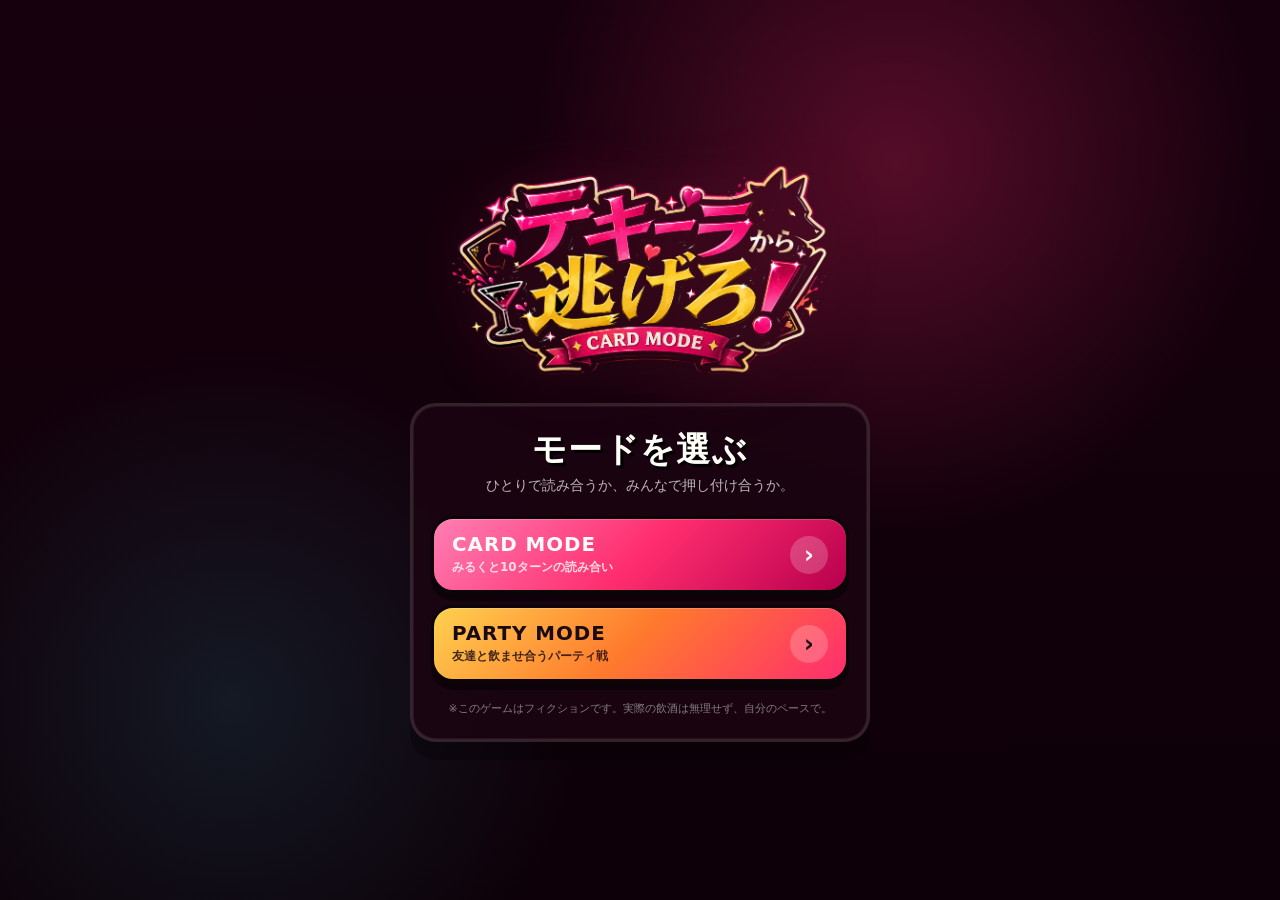
==== commit 7dec403e: "Polish card mode and add mode selector" ====
--- a/index.html
+++ b/index.html
@@ -2,147 +2,195 @@
 <html lang="ja">
 <head>
   <meta charset="UTF-8">
-  <meta name="viewport" content="width=device-width, initial-scale=1.0, maximum-scale=1.0, user-scalable=no">
+  <meta name="viewport" content="width=device-width, initial-scale=1.0">
+  <meta name="description" content="テキーラから逃げろ！ カードモードかパーティモードを選んで遊ぶブラウザゲーム。">
+  <meta property="og:type" content="website">
+  <meta property="og:url" content="https://judo-zz.github.io/tequila-escape/">
+  <meta property="og:title" content="テキーラから逃げろ！">
+  <meta property="og:description" content="カードモードかパーティモードを選んで遊ぶ。">
+  <meta property="og:image" content="https://judo-zz.github.io/tequila-escape/assets/title_logo_card_mode.png">
+  <meta name="twitter:card" content="summary_large_image">
+  <meta name="twitter:title" content="テキーラから逃げろ！">
+  <meta name="twitter:description" content="カードモードかパーティモードを選んで遊ぶ。">
+  <meta name="twitter:image" content="https://judo-zz.github.io/tequila-escape/assets/title_logo_card_mode.png">
   <title>テキーラから逃げろ！</title>
-  <link rel="preconnect" href="https://fonts.googleapis.com">
-  <link rel="preconnect" href="https://fonts.gstatic.com" crossorigin>
-  <link href="https://fonts.googleapis.com/css2?family=Bagel+Fat+One&family=Zen+Maru+Gothic:wght@700&display=swap" rel="stylesheet">
-  <link rel="stylesheet" href="style.css">
+  <link rel="canonical" href="https://judo-zz.github.io/tequila-escape/">
+  <link rel="icon" href="assets/title_logo_card_mode_cutout.png" type="image/png">
+  <link rel="apple-touch-icon" href="assets/title_logo_card_mode.png">
+  <style>
+    :root {
+      --bg: #0d0008;
+      --panel: rgba(28, 4, 18, 0.82);
+      --text: #fffdf7;
+      --pink: #ff2d6f;
+      --pink-light: #ff7eb3;
+      --cyan: #38cfe7;
+      --yellow: #ffd14f;
+      --ink: #1a0a12;
+    }
+
+    * {
+      box-sizing: border-box;
+    }
+
+    body {
+      min-height: 100svh;
+      margin: 0;
+      display: grid;
+      place-items: center;
+      padding: 24px;
+      background:
+        radial-gradient(circle at 70% 18%, rgba(255, 45, 111, 0.28), transparent 32%),
+        radial-gradient(circle at 18% 78%, rgba(56, 207, 231, 0.12), transparent 28%),
+        linear-gradient(180deg, #16000d 0%, var(--bg) 100%);
+      color: var(--text);
+      font-family: system-ui, -apple-system, BlinkMacSystemFont, "Helvetica Neue", sans-serif;
+    }
+
+    main {
+      width: min(100%, 460px);
+      display: grid;
+      gap: 22px;
+      text-align: center;
+    }
+
+    .logo {
+      width: min(100%, 390px);
+      margin: 0 auto;
+      filter:
+        drop-shadow(0 14px 20px rgba(0, 0, 0, 0.58))
+        drop-shadow(0 0 26px rgba(255, 45, 111, 0.24));
+    }
+
+    .panel {
+      padding: 24px 18px 20px;
+      border: 3px solid rgba(255, 253, 247, 0.12);
+      border-radius: 26px;
+      background: var(--panel);
+      box-shadow:
+        0 18px 0 rgba(0, 0, 0, 0.32),
+        0 0 0 1px rgba(255, 255, 255, 0.06) inset;
+    }
+
+    h1 {
+      margin: 0 0 5px;
+      font-size: clamp(1.5rem, 6vw, 2.1rem);
+      line-height: 1.18;
+      letter-spacing: 0.04em;
+      text-shadow: 3px 3px 0 #000;
+    }
+
+    p {
+      margin: 0 0 18px;
+      color: rgba(255, 253, 247, 0.72);
+      font-size: 0.88rem;
+      line-height: 1.7;
+    }
+
+    .mode-list {
+      display: grid;
+      gap: 12px;
+    }
+
+    .mode-btn {
+      display: flex;
+      align-items: center;
+      justify-content: space-between;
+      gap: 12px;
+      min-height: 76px;
+      padding: 14px 18px;
+      border: 3px solid #0b0508;
+      border-radius: 22px;
+      color: var(--text);
+      text-decoration: none;
+      box-shadow:
+        0 8px 0 rgba(0, 0, 0, 0.45),
+        inset 0 1px 0 rgba(255, 255, 255, 0.18);
+      transition: transform 0.14s ease, filter 0.14s ease;
+    }
+
+    .mode-btn:active {
+      transform: translateY(4px);
+      box-shadow:
+        0 4px 0 rgba(0, 0, 0, 0.45),
+        inset 0 1px 0 rgba(255, 255, 255, 0.18);
+    }
+
+    .mode-btn:focus-visible {
+      outline: 3px solid var(--yellow);
+      outline-offset: 4px;
+    }
+
+    .mode-card {
+      background: linear-gradient(135deg, var(--pink-light), var(--pink) 50%, #b8004d);
+    }
+
+    .mode-party {
+      background: linear-gradient(135deg, var(--yellow), #ff7a2d 48%, var(--pink));
+      color: var(--ink);
+    }
+
+    .mode-text {
+      display: grid;
+      gap: 3px;
+      text-align: left;
+    }
+
+    .mode-title {
+      font-size: 1.24rem;
+      font-weight: 900;
+      letter-spacing: 0.05em;
+    }
+
+    .mode-desc {
+      font-size: 0.75rem;
+      font-weight: 800;
+      opacity: 0.82;
+    }
+
+    .mode-arrow {
+      flex: 0 0 auto;
+      width: 38px;
+      height: 38px;
+      display: grid;
+      place-items: center;
+      border-radius: 50%;
+      background: rgba(255, 255, 255, 0.2);
+      font-size: 1.5rem;
+      font-weight: 900;
+    }
+
+    .disclaimer {
+      margin: 18px 0 0;
+      color: rgba(255, 253, 247, 0.48);
+      font-size: 0.68rem;
+    }
+  </style>
 </head>
 <body>
-<div id="app">
-
-  <!-- ─── TITLE ─── -->
-  <div id="title-screen" class="screen active">
-    <h1>テキーラから逃げろ！</h1>
-    <div class="title-sub">飲むな。バレるな。空気だけは守れ。</div>
-    <div class="title-desc">コンカフェで始まった突然の乾杯タイム。
-飲めば酔う。逃げれば疑われる。黙れば空気が死ぬ。
-10ターン、生き残れ。</div>
-    <button id="start-btn" class="primary-btn">乾杯する</button>
-    <button id="howto-btn" class="secondary-btn">遊び方</button>
-    <div class="title-disclaimer">※このゲームはフィクションです。実際の飲酒は無理せず、自分のペースで。</div>
-  </div>
-
-  <!-- ─── GAME ─── -->
-  <div id="game-screen" class="screen">
-    <div class="hud">
-      <div class="hud-turn">TURN <strong id="turn-display">1 / 10</strong></div>
-      <div class="hud-grid">
-        <div class="hud-cell">
-          <div class="hud-row">
-            <span class="hud-label">🍸酔い</span>
-            <div class="gauge"><div id="drunk-fill" class="gauge-fill drunk"></div></div>
-            <span id="drunk-value" class="gauge-value">0</span>
-            <span id="drunk-delta" class="gauge-delta"></span>
-          </div>
-        </div>
-        <div class="hud-cell">
-          <div class="hud-row">
-            <span id="cast-label" class="hud-label"></span>
-            <div class="gauge"><div id="castDrunk-fill" class="gauge-fill cast"></div></div>
-            <span id="castDrunk-value" class="gauge-value">0</span>
-            <span id="castDrunk-delta" class="gauge-delta"></span>
-          </div>
-          <div id="cast-status" class="cast-status"></div>
-        </div>
-        <div class="hud-cell">
-          <div class="hud-row">
-            <span class="hud-label">👀疑惑</span>
-            <div class="gauge"><div id="suspicion-fill" class="gauge-fill suspicion"></div></div>
-            <span id="suspicion-value" class="gauge-value">20</span>
-            <span id="suspicion-delta" class="gauge-delta"></span>
-          </div>
-        </div>
-        <div class="hud-cell">
-          <div class="hud-row">
-            <span class="hud-label">✨空気</span>
-            <div class="gauge"><div id="tension-fill" class="gauge-fill tension"></div></div>
-            <span id="tension-value" class="gauge-value">60</span>
-            <span id="tension-delta" class="gauge-delta"></span>
-          </div>
-        </div>
+  <main>
+    <img class="logo" src="assets/title_logo_card_mode_cutout.png" alt="テキーラから逃げろ！">
+    <section class="panel" aria-labelledby="mode-title">
+      <h1 id="mode-title">モードを選ぶ</h1>
+      <p>ひとりで読み合うか、みんなで押し付け合うか。</p>
+      <div class="mode-list">
+        <a class="mode-btn mode-card" href="card-mode.html">
+          <span class="mode-text">
+            <span class="mode-title">CARD MODE</span>
+            <span class="mode-desc">みるくと10ターンの読み合い</span>
+          </span>
+          <span class="mode-arrow" aria-hidden="true">›</span>
+        </a>
+        <a class="mode-btn mode-party" href="party-mode.html">
+          <span class="mode-text">
+            <span class="mode-title">PARTY MODE</span>
+            <span class="mode-desc">友達と飲ませ合うパーティ戦</span>
+          </span>
+          <span class="mode-arrow" aria-hidden="true">›</span>
+        </a>
       </div>
-    </div>
-
-    <div id="scene-card" class="scene-card">
-      <div id="scene-icon" class="scene-icon">🥃</div>
-      <div class="scene-info">
-        <div id="scene-status" class="scene-status">いつもの乾杯ムード</div>
-        <div id="scene-eff" class="scene-eff">効果：補正なし</div>
-        <div id="scene-rec" class="scene-rec">状況を見て選ぼう</div>
-      </div>
-      <div class="judge-timer-track">
-        <div id="judge-timer-bar" class="judge-timer-bar"></div>
-      </div>
-    </div>
-
-    <div class="stage">
-      <div id="speech" class="speech">せーのでいこ？</div>
-      <div class="character-name">みるく</div>
-      <div class="character">
-        <img class="char-art" src="assets/milk.png" alt="" aria-hidden="true"
-             onload="this.classList.add('loaded')"
-             onerror="this.style.display='none'">
-        <div class="char-face" aria-hidden="true">
-          <div class="char-eye left"></div>
-          <div class="char-eye right"></div>
-          <div class="char-cheek left"></div>
-          <div class="char-cheek right"></div>
-          <div class="char-mouth"></div>
-        </div>
-        <span class="char-base" aria-hidden="true">🥃</span>
-        <span class="char-eyes" aria-hidden="true">👁👁</span>
-        <span class="expression-icon" aria-hidden="true">✨</span>
-      </div>
-      <div class="sparkles" aria-hidden="true">
-        <span class="sparkle">✨</span><span class="sparkle">✨</span>
-        <span class="sparkle">⭐</span><span class="sparkle">✨</span>
-        <span class="sparkle">💖</span><span class="sparkle">✨</span>
-      </div>
-    </div>
-
-    <div id="action-result" class="action-result"></div>
-    <div id="commands" class="commands"></div>
-
-    <div id="cutin" aria-live="polite"><div class="cutin-text">今、飲んでなかったよね？</div></div>
-    <div id="sfx-effect"><span class="sfx-text"></span></div>
-  </div>
-
-  <!-- ─── RESULT ─── -->
-  <div id="result-screen" class="screen">
-    <div class="result-frame">
-      <div id="result-verdict" class="result-verdict">— RESULT —</div>
-      <div id="result-title" class="result-title-big"></div>
-      <div id="result-oneliner" class="result-oneliner"></div>
-      <div id="lose-note" class="lose-note" hidden>リアルでは、飲まない選択もちゃんと大事。</div>
-      <div class="result-score-label">SCORE</div>
-      <div id="result-score" class="result-score-big">0</div>
-      <div id="result-stats" class="result-stats-card"></div>
-    </div>
-    <div class="result-actions">
-      <button id="retry-btn" class="primary-btn">もう一度乾杯する</button>
-      <button id="copy-btn" class="secondary-btn">結果をコピー</button>
-    </div>
-  </div>
-
-  <!-- ─── TUTORIAL ─── -->
-  <div id="tutorial-overlay" class="tutorial-overlay" hidden>
-    <div class="tutorial-card">
-      <h2>遊び方</h2>
-      <ul>
-        <li>10ターン生き残れ</li>
-        <li>酔い100・疑惑100・空気0で終了</li>
-        <li>みるく100で完全勝利</li>
-        <li>今の空気を読んで、行動を選ぼう</li>
-      </ul>
-      <button id="tutorial-ok" class="primary-btn">わかった</button>
-    </div>
-  </div>
-
-  <div id="toast" class="toast"></div>
-</div>
-
-<script src="main.js" defer></script>
+      <p class="disclaimer">※このゲームはフィクションです。実際の飲酒は無理せず、自分のペースで。</p>
+    </section>
+  </main>
 </body>
 </html>
